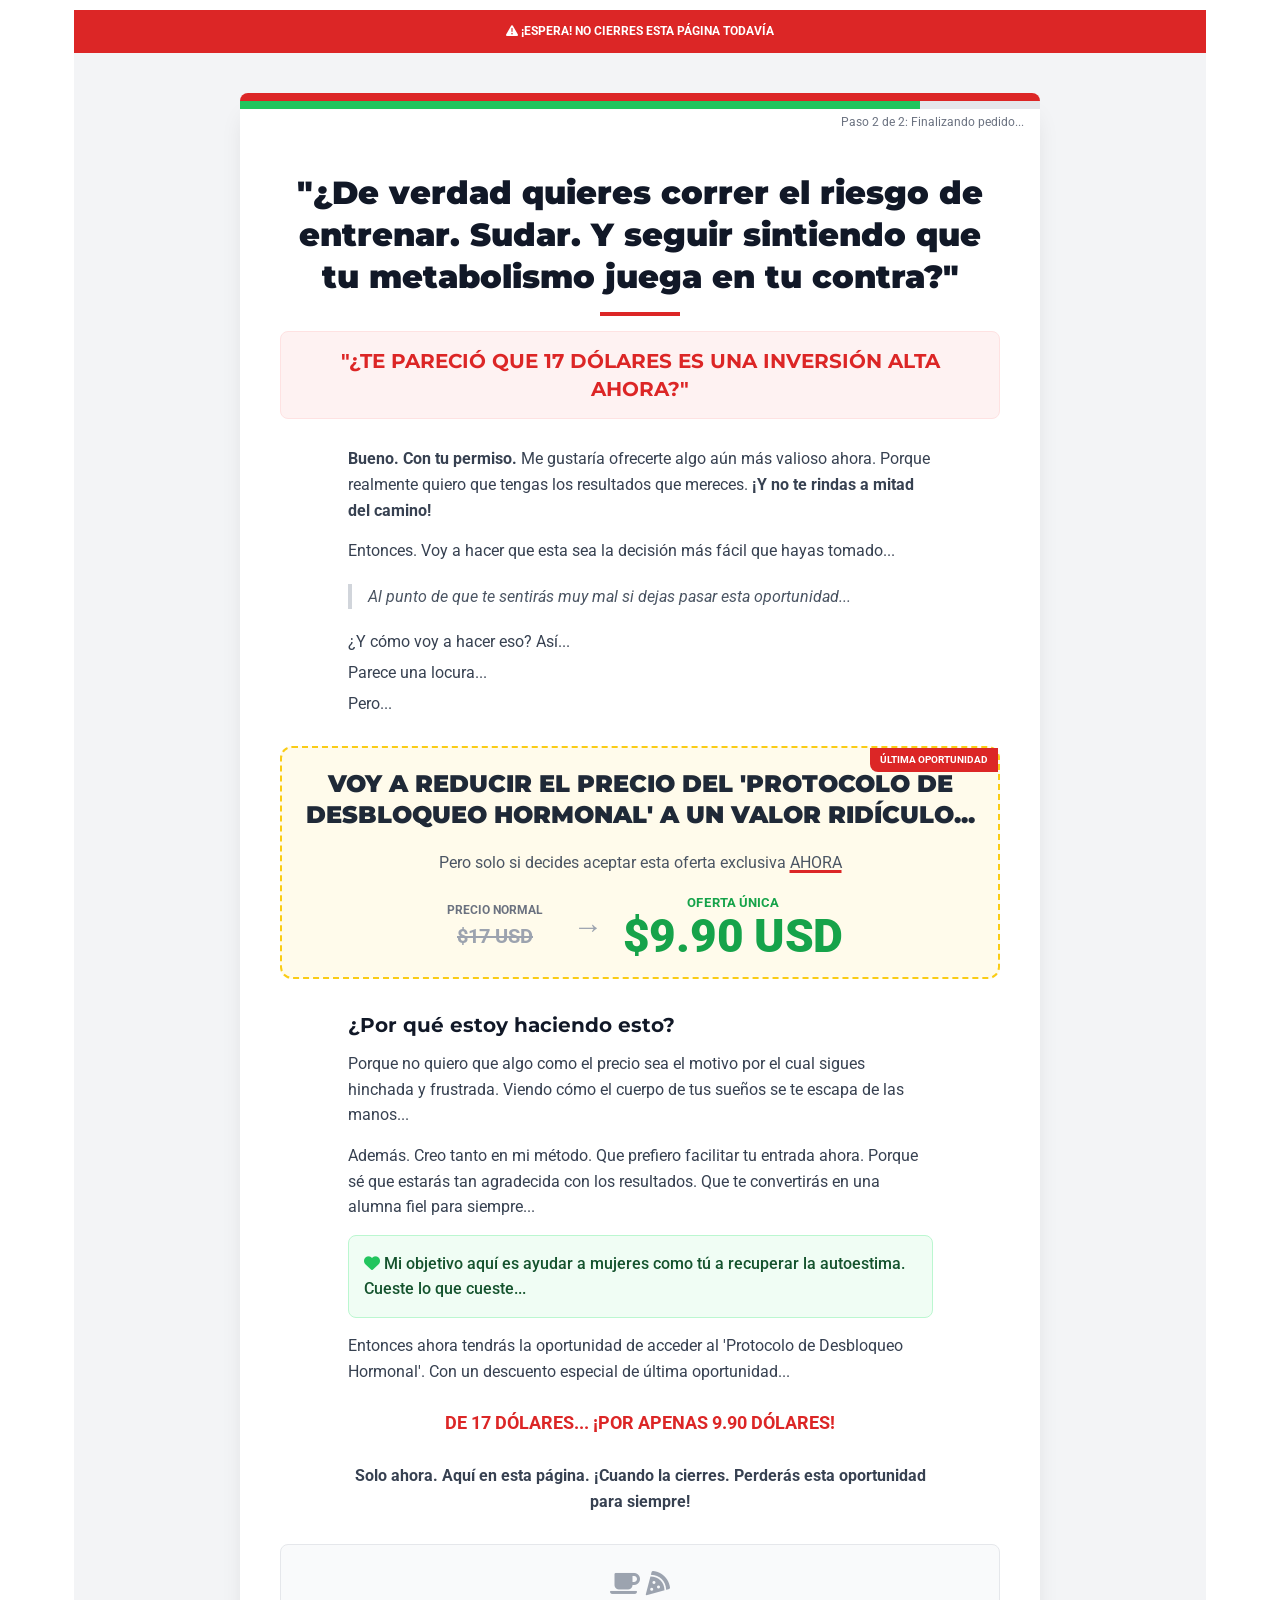
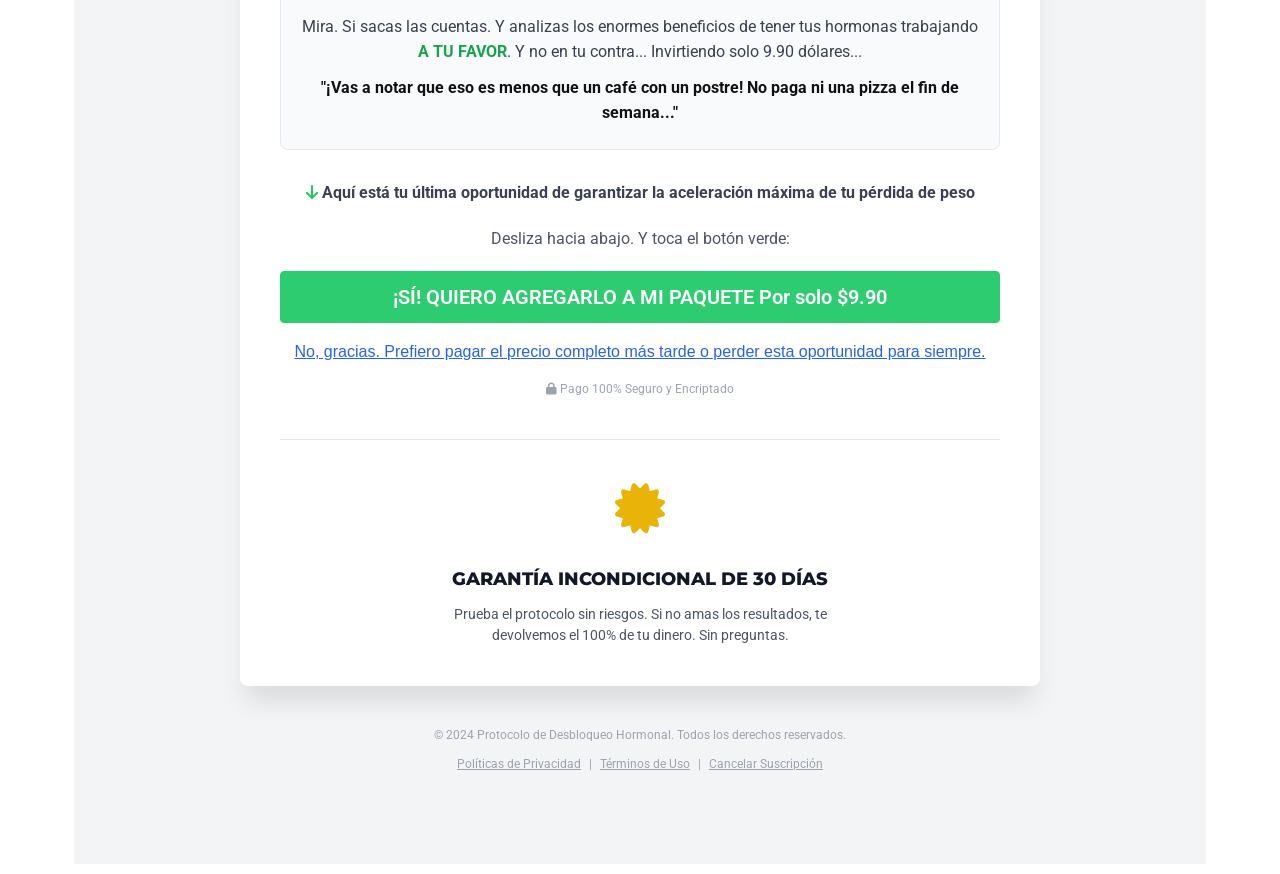
==== donw01/index.html @ 5136c1cf "Add files via upload" ====
<!DOCTYPE html><html lang="pt-Br"><head>
        <meta charset="UTF-8">
                <meta name="viewport" content="width=device-width, user-scalable=no,viewport-fit=cover, initial-scale=1.0, maximum-scale=1.0, minimum-scale=1.0, shrink-to-fit=no">
        <meta name="description" content="Escreva sua descrição aqui!">

        <title>down1</title>

        
                    
                    
            
                

        
        
    </head>

    <body style="display: unset;">
        
        <div class="builder-container" bis_skin_checked="1"><div class="expand" bis_skin_checked="1"><div bis_skin_checked="1"><div class="is-relative rocketp-section" bis_skin_checked="1"><div class="margin-padding-container rocketp-aux-section box-hover columns is-flex
                    background-image-adptative-section
                    
                    rocketp-border-adaptative
                    rocketp-animation-none" style="--border-desktop-top: 3px none rgba(0, 0, 0); --border-desktop-right: 3px none rgba(0, 0, 0); --border-desktop-bottom: 3px none rgba(0, 0, 0); --border-desktop-left: 3px none rgba(0, 0, 0); --border-desktop-radius: 0px 0px 0px 0px; --border-mobile-top: 3px none rgba(0, 0, 0); --border-mobile-right: 3px none rgba(0, 0, 0); --border-mobile-bottom: 3px none rgba(0, 0, 0); --border-mobile-left: 3px none rgba(0, 0, 0); --border-mobile-radius: 0px 0px 0px 0px; --54cfc69c: 0px; --2d9a0dc4: 0px; --3364925f: 0px; --c1fd4046: 0px; --6a6dc0ae: 0px; --6270de6c: 0px; --5e726d4b: 0px; --666f4f8d: 0px; --2ac6ba65: 0px; --b527046c: auto; --ce618cc8: 0px; --cbaede4c: 0px; --ca55870e: 0px; --cd08358a: 0px; --2d3bcb08: 0px; --1333aafe: 0px; --281c733f: 0px; --036a3a86: 0px; --2dd81767: 0px; --d29609e8: auto;" bis_skin_checked="1"><div class="background-filter-color" bis_skin_checked="1"></div><div class="columns columns-reset expand-div is-relative is-flex  width-adptative-section" style="min-height: 100%; align-items: center; --width-section-mobile: 100%; --width-section-desktop: 100%;" bis_skin_checked="1"><div class="columns columns-reset is-relative container is-max-widescreen   " bis_skin_checked="1"><div class=" column width-column is-relative is-flex" style="--width-column-mobile: 100%;" bis_skin_checked="1"><div class="margin-padding-container rocketp-aux-column  height-expand
                            background-image-adptative-column
                            rocketp-border-adaptative
                            rocketp-animation-none" style="--border-desktop-top: none; --border-desktop-right: none; --border-desktop-bottom: none; --border-desktop-left: none; --border-desktop-radius: 0px 0px 0px 0px; --border-mobile-top: none; --border-mobile-right: none; --border-mobile-bottom: none; --border-mobile-left: none; --border-mobile-radius: 0px 0px 0px 0px; max-width: 100%; --54cfc69c: 0px; --2d9a0dc4: 0px; --3364925f: 0px; --c1fd4046: 0px; --6a6dc0ae: 0px; --6270de6c: 0px; --5e726d4b: 0px; --666f4f8d: 0px; --2ac6ba65: auto; --b527046c: auto; --ce618cc8: 0px; --cbaede4c: 0px; --ca55870e: 0px; --cd08358a: 0px; --2d3bcb08: 0px; --1333aafe: 0px; --281c733f: 0px; --036a3a86: 0px; --2dd81767: auto; --d29609e8: auto;" bis_skin_checked="1"><div class="background-filter-color" bis_skin_checked="1"></div><div class="  is-relative height-expand" bis_skin_checked="1"><div class="expand-component-area is-flex is-flex-wrap-wrap column-align-settings" style="--column-align-horizontal-desktop: flex-start; --column-align-horizontal-mobile: flex-start; --column-align-desktop: start; --column-align-mobile: start;" bis_skin_checked="1"><div class="is-flex is-justify-content-space-between builder-content-hover-component rocketp-aux-element builder-div-orientation
                                  false" style="--z-index-component-desktop: auto; --z-index-component-mobile: auto; --div-orientation-desktop: 100%; --div-orientation-mobile: 100%; min-width: 50px;" bis_skin_checked="1"><div class="is-flex ql-editor has-text-left expand" style="overflow: visible; padding: 0px;" bis_skin_checked="1"><div class="margin-padding-container" style="width: 100%; --54cfc69c: 0px; --2d9a0dc4: 0px; --3364925f: 0px; --c1fd4046: 0px; --6a6dc0ae: 0px; --6270de6c: 0px; --5e726d4b: 0px; --666f4f8d: 0px; --2ac6ba65: auto; --b527046c: auto; --ce618cc8: 0px; --cbaede4c: 0px; --ca55870e: 0px; --cd08358a: 0px; --2d3bcb08: 0px; --1333aafe: 0px; --281c733f: 0px; --036a3a86: 0px; --2dd81767: auto; --d29609e8: auto;" bis_skin_checked="1"><div class="html-size-div" style="height: auto; object-fit: contain;" bis_skin_checked="1"><div class="html-container" bis_skin_checked="1"><div class="html-text-area  default-water-mark-container-watermark" bis_skin_checked="1"> <!-- IMPORTAÇÃO DE FONTES -->
<link href="css/all.min.css" rel="stylesheet">
<link href="https://fonts.googleapis.com/css2?family=Montserrat:wght@400;600;700;900&family=Roboto:wght@300;400;500&display=swap" rel="stylesheet">

<!-- 
    NOTA: Script Kiwify localizado no final do arquivo junto ao widget.
-->

<style>
    /* RESET GERAL BLINDADO */
    #ds-wrapper {
        width: 100% !important;
        max-width: 100% !important;
        overflow-x: hidden !important;
        background-color: #f3f4f6 !important;
        font-family: 'Roboto', sans-serif !important;
        line-height: 1.6 !important;
        color: #374151 !important;
        padding-bottom: 50px !important;
        display: block !important;
    }
    #ds-wrapper * { box-sizing: border-box !important; }

    /* MEDIA QUERIES PARA DESKTOP */
    @media (min-width: 768px) {
        .ds-card-responsive {
            max-width: 800px !important;
            margin: 40px auto 0 !important;
        }
        .ds-content-responsive {
            padding: 40px !important;
        }
        .ds-fake-h1 {
            font-size: 32px !important;
            line-height: 1.3 !important;
        }
        .ds-fake-h2 {
            font-size: 20px !important;
            width: auto !important;
            padding: 15px !important;
        }
        .ds-fake-h3 {
            font-size: 24px !important;
        }
        .ds-fake-h4 {
            font-size: 20px !important;
        }
        .ds-price-container-responsive {
            flex-direction: row !important;
            gap: 30px !important;
        }
        .ds-arrow-responsive {
            display: block !important;
        }
    }

    /* ESTILOS GERAIS */
    .ds-alert-bar { animation: ds-pulse 2s infinite !important; }
    .ds-animate-bounce { animation: ds-bounce 1s infinite !important; }
    @keyframes ds-pulse { 0%, 100% { opacity: 1; } 50% { opacity: .8; } }
    @keyframes ds-bounce { 0%, 100% { transform: translateY(-25%); } 50% { transform: translateY(0); } }
    
    /* Ajustes para o botão da Kiwify ficar responsivo (ID ATUALIZADO) */
    #kiwify-upsell-trigger-33lr9gZ {
        width: 100% !important;
        white-space: normal !important;
        line-height: 1.3 !important;
        transition: transform 0.2s !important;
    }
    #kiwify-upsell-trigger-33lr9gZ:hover {
        transform: translateY(-2px) !important;
        background-color: #27ae60 !important;
    }
    #kiwify-upsell-cancel-trigger-33lr9gZ {
        color: #2563eb !important;
    }
</style>

<div id="ds-wrapper" bis_skin_checked="1">
    
    <!-- Barra de Alerta -->
    <div class="ds-alert-bar" style="background-color: #dc2626; color: white; text-align: center; padding: 12px 10px; font-weight: bold; text-transform: uppercase; font-size: 12px; width: 100%;" bis_skin_checked="1">
        <i class="fas fa-exclamation-triangle"></i> ¡Espera! No cierres esta página todavía
    </div>

    <!-- Container do Card -->
    <div class="ds-card-responsive" style="background-color: white; border-radius: 8px; border-top: 8px solid #dc2626; box-shadow: 0 20px 25px -5px rgba(0,0,0,0.1); overflow: hidden; width: 95%; margin: 20px auto 0;" bis_skin_checked="1">
        
        <!-- Progresso -->
        <div style="background-color: #e5e7eb; height: 8px; width: 100%;" bis_skin_checked="1">
            <div style="background-color: #22c55e; height: 100%; width: 85%;" bis_skin_checked="1"></div>
        </div>
        <div style="text-align: right; font-size: 12px; color: #6b7280; padding: 4px 16px 0 0;" bis_skin_checked="1">Paso 2 de 2: Finalizando pedido...</div>

        <!-- Conteúdo Interno -->
        <div class="ds-content-responsive" style="padding: 15px;" bis_skin_checked="1">

            <!-- Títulos CAMUFLADOS -->
            <div style="text-align: center;" bis_skin_checked="1">
                <div class="ds-fake-h1" role="heading" aria-level="1" style="font-family: 'Montserrat', sans-serif; font-weight: 900; color: #111827; text-align: center; margin-bottom: 15px; word-wrap: break-word; overflow-wrap: break-word; white-space: normal; line-height: 1.4; font-size: 18px;" bis_skin_checked="1">
                    "¿De verdad quieres correr el riesgo de entrenar. Sudar. Y seguir sintiendo que tu metabolismo juega en tu contra?"
                </div>
                
                <div style="width: 80px; height: 4px; background-color: #dc2626; margin: 15px auto;" bis_skin_checked="1"></div>

                <div class="ds-fake-h2" role="heading" aria-level="2" style="font-family: 'Montserrat', sans-serif; font-weight: 700; color: #dc2626; background-color: #fef2f2; border: 1px solid #fee2e2; border-radius: 8px; display: inline-block; text-align: center; word-wrap: break-word; overflow-wrap: break-word; white-space: normal; line-height: 1.4; font-size: 15px; padding: 10px; width: 100%;" bis_skin_checked="1">
                    "¿TE PARECIÓ QUE 17 DÓLARES ES UNA INVERSIÓN ALTA AHORA?"
                </div>
            </div>

            <!-- Texto Copy -->
            <div style="max-width: 65ch; margin: 0 auto; font-size: 16px; color: #374151;" bis_skin_checked="1">
                <br>
                <p style="margin-bottom: 15px;"><strong>Bueno. Con tu permiso.</strong> Me gustaría ofrecerte algo aún más valioso ahora. Porque realmente quiero que tengas los resultados que mereces. <strong>¡Y no te rindas a mitad del camino!</strong></p>
                <p style="margin-bottom: 15px;">Entonces. Voy a hacer que esta sea la decisión más fácil que hayas tomado...</p>
                <div style="border-left: 4px solid #d1d5db; padding-left: 16px; font-style: italic; color: #4b5563; margin: 20px 0;" bis_skin_checked="1">
                    Al punto de que te sentirás muy mal si dejas pasar esta oportunidad...
                </div>
                <p style="margin-bottom: 5px;">¿Y cómo voy a hacer eso? Así...</p>
                <p style="margin-bottom: 5px;">Parece una locura...</p>
                <p style="margin-bottom: 5px;">Pero...</p>
            </div>

            <!-- Caixa de Oferta -->
            <div style="background-color: #fffbeb; border: 2px dashed #facc15; padding: 20px; border-radius: 12px; text-align: center; position: relative; margin: 30px 0;" bis_skin_checked="1">
                <div style="position: absolute; top: 0; right: 0; background-color: #dc2626; color: white; font-size: 10px; font-weight: bold; padding: 4px 10px; border-bottom-left-radius: 8px; text-transform: uppercase;" bis_skin_checked="1">Última Oportunidad</div>
                
                <div class="ds-fake-h3" role="heading" aria-level="3" style="font-family: 'Montserrat', sans-serif; font-size: 18px; font-weight: 900; margin-bottom: 20px; line-height: 1.3; color: #1f2937;" bis_skin_checked="1">
                    VOY A REDUCIR EL PRECIO DEL 'PROTOCOLO DE DESBLOQUEO HORMONAL' A UN VALOR RIDÍCULO...
                </div>

                <p style="color: #4b5563; margin-bottom: 20px;">
                    Pero solo si decides aceptar esta oferta exclusiva <span style="text-decoration: underline; text-decoration-color: #dc2626; text-decoration-thickness: 3px;">AHORA</span>
                </p>

                <div class="ds-price-container-responsive" style="display: flex; flex-direction: column; align-items: center; justify-content: center; gap: 10px;" bis_skin_checked="1">
                    <div bis_skin_checked="1">
                        <span style="display: block; font-size: 12px; text-transform: uppercase; font-weight: bold; color: #6b7280;">Precio Normal</span>
                        <div style="font-size: 20px; color: #9ca3af; text-decoration: line-through; font-weight: bold;" bis_skin_checked="1">$17 USD</div>
                    </div>
                    <div class="ds-arrow-responsive" style="font-size: 30px; color: #9ca3af; display: none;" bis_skin_checked="1">→</div>
                    <div style="transform: scale(1.1);" bis_skin_checked="1">
                        <span style="display: block; font-size: 12px; text-transform: uppercase; font-weight: bold; color: #16a34a;">Oferta Única</span>
                        <div style="font-size: 42px; font-weight: 900; color: #16a34a; line-height: 1;" bis_skin_checked="1">$9.90 USD</div>
                    </div>
                </div>
            </div>

            <!-- Texto Copy Continuação -->
            <div style="max-width: 65ch; margin: 0 auto; font-size: 16px; color: #374151;" bis_skin_checked="1">
                <div class="ds-fake-h4" role="heading" aria-level="4" style="font-family: 'Montserrat', sans-serif; font-size: 18px; font-weight: bold; margin-bottom: 10px; color: #111827;" bis_skin_checked="1">¿Por qué estoy haciendo esto?</div>
                <p style="margin-bottom: 15px;">Porque no quiero que algo como el precio sea el motivo por el cual sigues hinchada y frustrada. Viendo cómo el cuerpo de tus sueños se te escapa de las manos...</p>
                <p style="margin-bottom: 15px;">Además. Creo tanto en mi método. Que prefiero facilitar tu entrada ahora. Porque sé que estarás tan agradecida con los resultados. Que te convertirás en una alumna fiel para siempre...</p>
                <div style="background-color: #f0fdf4; border: 1px solid #bbf7d0; padding: 15px; border-radius: 8px; color: #14532d; font-weight: 500; margin: 15px 0;" bis_skin_checked="1">
                    <i class="fas fa-heart" style="color: #22c55e;"></i> Mi objetivo aquí es ayudar a mujeres como tú a recuperar la autoestima. Cueste lo que cueste...
                </div>
                <p style="margin-bottom: 15px;">Entonces ahora tendrás la oportunidad de acceder al 'Protocolo de Desbloqueo Hormonal'. Con un descuento especial de última oportunidad...</p>
                <p style="text-align: center; font-size: 18px; font-weight: bold; color: #dc2626; margin: 25px 0;">
                    DE 17 DÓLARES... ¡POR APENAS 9.90 DÓLARES!
                </p>
                <p style="text-align: center; font-weight: bold;">
                    Solo ahora. Aquí en esta página. ¡Cuando la cierres. Perderás esta oportunidad para siempre!
                </p>
            </div>

            <!-- Caixa Lógica -->
            <div style="background-color: #f9fafb; border: 1px solid #e5e7eb; padding: 20px; border-radius: 8px; text-align: center; margin: 30px 0;" bis_skin_checked="1">
                <div style="font-size: 24px; color: #9ca3af; margin-bottom: 10px;" bis_skin_checked="1">
                    <i class="fas fa-coffee"></i>
                    <i class="fas fa-pizza-slice"></i>
                </div>
                <p style="margin-bottom: 10px;">
                    Mira. Si sacas las cuentas. Y analizas los enormes beneficios de tener tus hormonas trabajando <span style="color: #16a34a; font-weight: bold;">A TU FAVOR</span>. Y no en tu contra... Invirtiendo solo 9.90 dólares...
                </p>
                <p style="font-weight: bold; font-size: 16px; margin-top: 10px; color: #111;">
                    "¡Vas a notar que eso es menos que un café con un postre! No paga ni una pizza el fin de semana..."
                </p>
            </div>

            <!-- Call to Action -->
            <div style="text-align: center; margin-top: 30px;" bis_skin_checked="1">
                <p class="ds-animate-bounce" style="font-weight: bold; font-size: 16px; margin-bottom: 20px;">
                    <i class="fas fa-arrow-down" style="color: #22c55e;"></i> Aquí está tu última oportunidad de garantizar la aceleración máxima de tu pérdida de peso
                </p>
                <p style="color: #4b5563; margin-bottom: 20px;">
                    Desliza hacia abajo. Y toca el botón verde:
                </p>

                <!-- WIDGET KIWIFY INSERIDO (NOVO ID e LINKS) -->
                <div style="text-align:center" id="kiwify-upsell-33lr9gZ" data-upsell-url="https://desafioviientresexy.site/up32812/" data-downsell-url="https://desafioviientresexy.site/up32812/" bis_skin_checked="1">
                    <button id="kiwify-upsell-trigger-33lr9gZ" style="background-color:#2ECC70;padding:12px 16px;cursor:pointer;color:#FFFFFF;font-weight:600;border-radius:4px;border:1px solid #2ECC70;font-size:20px; width: 100%;">¡SÍ! QUIERO AGREGARLO A MI PAQUETE Por solo $9.90</button>
                    <div id="kiwify-upsell-cancel-trigger-33lr9gZ" style="margin-top:1rem;cursor:pointer;font-size:16px;text-decoration:underline;font-family:sans-serif; color: #2563eb;" bis_skin_checked="1">No, gracias. Prefiero pagar el precio completo más tarde o perder esta oportunidad para siempre.</div>
                </div>
                <script src="js/upsell.min.js"></script>
                
                <p style="font-size: 12px; color: #9ca3af; margin-top: 15px;">
                    <i class="fas fa-lock"></i> Pago 100% Seguro y Encriptado
                </p>

                <!-- SELO DE GARANTIA -->
                <div style="margin-top: 40px; text-align: center; border-top: 1px solid #e5e7eb; padding-top: 30px;" bis_skin_checked="1">
                    <div style="font-size: 50px; color: #eab308; margin-bottom: 15px;" bis_skin_checked="1">
                        <i class="fas fa-certificate"></i>
                    </div>
                    <div style="font-family: 'Montserrat', sans-serif; font-size: 18px; font-weight: 800; color: #111827; margin-bottom: 10px; text-transform: uppercase;" bis_skin_checked="1">
                        Garantía Incondicional de 30 Días
                    </div>
                    <p style="font-size: 14px; color: #4b5563; max-width: 50ch; margin: 0 auto; line-height: 1.5;">
                        Prueba el protocolo sin riesgos. Si no amas los resultados, te devolvemos el 100% de tu dinero. Sin preguntas.
                    </p>
                </div>
            </div>

        </div> <!-- Fim Content -->
    </div> <!-- Fim Card -->

    <!-- Footer -->
    <div style="text-align: center; font-size: 12px; color: #9ca3af; margin-top: 40px; padding: 0 10px 40px 10px;" bis_skin_checked="1">
        <p>© 2024 Protocolo de Desbloqueo Hormonal. Todos los derechos reservados.</p>
        <!-- Links de Rodapé -->
        <div style="margin-top: 10px;" bis_skin_checked="1">
            <a href="https://desafioviientresexy.site/politicas-de-privacidade/?code_senha=null&token=0vQ0orXk2uWb-9CeQucykGxhoMnN6c&amount=NaN&payment_type=credit-card&payment_version=kiwipay&kw-parent-currency=USD" style="color: #9ca3af; text-decoration: underline; margin: 0 5px;">Políticas de Privacidad</a> | 
            <a href="https://desafioviientresexy.site/termos-de-uso/?code_senha=null&token=0vQ0orXk2uWb-9CeQucykGxhoMnN6c&amount=NaN&payment_type=credit-card&payment_version=kiwipay&kw-parent-currency=USD" style="color: #9ca3af; text-decoration: underline; margin: 0 5px;">Términos de Uso</a> | 
            <a href="https://desafioviientresexy.site/cancelamento/?code_senha=null&token=0vQ0orXk2uWb-9CeQucykGxhoMnN6c&amount=NaN&payment_type=credit-card&payment_version=kiwipay&kw-parent-currency=USD" style="color: #9ca3af; text-decoration: underline; margin: 0 5px;">Cancelar Suscripción</a>
        </div>
    </div>

</div> <!-- Fim Wrapper --></div></div></div></div></div></div></div></div></div></div></div></div></div></div></div></div></div>

        
        
        
                <link rel="stylesheet" href="css/34346981ecc47e35e.min.css">
                <style>
        
        html {
            height: 100%;
            
        }
        body {
            min-height: 100%;
        }
        </style>

        <!-- Set Attr em img -->
        

        <script>
            window.addEventListener('DOMContentLoaded', () => {
                document.querySelectorAll('img').forEach(img => {
                    const src = img.getAttribute('src') || '';

                    // Ignora SVGs embutidos
                    if (src.startsWith('data:image/svg+xml')) return;
                    if(img.classList.contains('keen-slider__slide')) return
                    // const imageSlider = img.classList.contains('keen-slider__slide')
                    console.log('clientWidth: ', img.clientWidth)
                    console.log('clientHeight: ', img.clientWidth)
                    const parent = img.parentElement;

                    if (parent) {
                        const width =  parent.clientWidth ;
                        const height = parent.clientHeight;

                        if (width && height) {


                            // Adiciona "lazy" apenas se a imagem NÃO tiver a classe "lcp-img"
                            if (!img.classList.contains('lcp-img')) {
                                img.setAttribute('loading', 'lazy');
                            }

                                                        img.setAttribute('width', width);
                            img.setAttribute('height', height);

                            const absoluteSrc = new URL(src, window.location.origin);
                            absoluteSrc.searchParams.set('width', width);
                            absoluteSrc.searchParams.set('height', height);
                            img.src = absoluteSrc.toString();
                                                    }
                    }
                });
            });
            window.addEventListener('load', () => {
                const images = document.querySelectorAll('.keen-slider__slide');

                images.forEach(img => {
                    const slideSrc = img.getAttribute('src') || '';
                // Aguarda o carregamento de cada imagem (caso ainda não esteja carregada)
                if (img.complete) {
                    setSize(img, slideSrc);
                } else {
                    img.addEventListener('load', () => setSize(img, slideSrc));
                }
                });

                function setSize(img, slideSrc) {

                    if(!img.classList.contains('lcp-img')) {
                        img.setAttribute('loading', 'lazy');
                    }

                                            img.setAttribute('width', img.clientWidth);
                        img.setAttribute('height', img.clientHeight);

                        const sliderAbsoluteSrc = new URL(slideSrc, window.location.origin);
                        sliderAbsoluteSrc.searchParams.set('width', img.clientWidth);
                        sliderAbsoluteSrc.searchParams.set('height', img.clientHeight);
                        img.src = sliderAbsoluteSrc.toString();
                                    }
            });
        </script>
        <script>
            document.querySelectorAll('a.button-anchor-book-mark')
                .forEach(anchor => {
                    anchor.addEventListener('click', (e) => {
                    e.preventDefault();

                    setTimeout(() => {
                        const href = anchor.getAttribute('href');
                    const el = document.querySelector(href);

                    const targetPosition = el.getBoundingClientRect().top + window.scrollY
                    if (el) window.scrollTo({  top: targetPosition ,behavior: 'smooth' });
                    }, 800);
                    });
                });
        </script>

        <script defer="">
    document.addEventListener("DOMContentLoaded", function() {
        document.getElementsByTagName("body")[0].style.display = "unset";
    });

    function accordion(e) {
        const body = e.querySelector('.vcp__body');
        const icon = e.querySelector('.vcp__header-icon');

        if (body.style.display === "none") {

            icon.style.transform = "rotate(180deg)";
            body.style.display = "block";
            body.style.maxHeight = "0";
            body.style.opacity = "0";
            body.style.transition = "max-height 0.3s ease-in-out, opacity 0.3s ease-in-out";

            // Aguardar um pouco antes de expandir o elemento para que a transição de exibição ocorra
            setTimeout(function() {
                body.style.maxHeight = body.scrollHeight + "px";
                body.style.opacity = "1";

            }, 10);

            setTimeout(function() {
                e.classList.add('vcp--expanded');
            }, 100);

        } else {

            icon.style.transform = "rotate(360deg)";
            body.style.maxHeight = "0";
            body.style.opacity = "0";
            e.classList.remove('vcp--expanded')
            body.style.transition = "max-height 0.3s ease-in-out, opacity 0.3s ease-in-out";

            // Aguardar a duração da transição antes de esconder o elemento
            setTimeout(function() {
                body.style.display = "none";
            }, 300);
            // Espera 300ms antes de esconder o elemento
        }
    }
</script>

<script>
document.querySelectorAll('a[href^="#"]').forEach(link => {
    link.addEventListener('click',  (event)=>{
        event.preventDefault();
        document.querySelector(link.getAttribute('href')).scrollIntoView({
        behavior: 'smooth'
        });
    });
});
</script>

<script>

let animations = ["is-fade", "slide-right", "slide-left", "slide-top", "slide-bottom", "is-bounce", "is-zoom", "is-flip", "is-fol", "is-roll", "is-elastic", "to-float-1", "to-float-2", "to-float3"];

animations.forEach(animation => {
  const observer = new IntersectionObserver(entries => { // Cria o observador
    entries.forEach(entry => { // Para cada elemento observado
      if (entry.isIntersecting) { // Se o elemento estiver visível na tela
        entry.target.classList.add(animation); // Adiciona a classe de animação
        observer.unobserve(entry.target); // Para de observar o elemento
      } else {
        entry.target.classList.remove(animation); // Remove a classe de animação
      }
    });
  }, { threshold: [0, 0.5, 1] }); // Define o threshold - (ponto de observação, para que o elemento seja animado)

  const elements = Array.from(document.querySelectorAll(`.${animation}`)); // Seleciona todos os elementos com a classe de animação
  elements.forEach(element => {
    observer.observe(element); // Observa cada elemento
  });
});
</script>




<script>
  document.addEventListener('DOMContentLoaded', function () {
    let tags = document.querySelectorAll('a')
    tags.forEach(tagA => {
      var urlLink = tagA.getAttribute('href')
      var urlParameters = window.location.search
      if (
        urlLink != 'javascript:;' &&
        urlLink != '' &&
        urlLink.charAt(0) !== '#'
      ) {
        if (urlParameters.charAt(0) === '?') {
          // Remover o ponto de interrogação da string
          urlParameters = urlParameters.substring(1)
        }
        var redirectUrl = urlLink
        redirectUrl += redirectUrl.includes('?')
          ? '&' + urlParameters
          : urlParameters != ''
          ? '?' + urlParameters
          : ''
        tagA.setAttribute('href', redirectUrl)
      }
    })
  })
</script>











        

    

</body></html>
---- donw01/css/34346981ecc47e35e.min.css ----
.button,.file-cta,.file-name,.input,.pagination-ellipsis,.pagination-link,.pagination-next,.pagination-previous,.select select,.textarea{-moz-appearance:none;-webkit-appearance:none;align-items:center;border:1px solid #fff0;border-radius:4px;box-shadow:none;display:inline-flex;font-size:1rem;height:2.5em;justify-content:flex-start;line-height:1.5;padding-bottom:calc(.5em - 1px);padding-left:calc(.75em - 1px);padding-right:calc(.75em - 1px);padding-top:calc(.5em - 1px);position:relative;vertical-align:top}.button:active,.button:focus,.file-cta:active,.file-cta:focus,.file-name:active,.file-name:focus,.input:active,.input:focus,.is-active.button,.is-active.file-cta,.is-active.file-name,.is-active.input,.is-active.pagination-ellipsis,.is-active.pagination-link,.is-active.pagination-next,.is-active.pagination-previous,.is-active.textarea,.is-focused.button,.is-focused.file-cta,.is-focused.file-name,.is-focused.input,.is-focused.pagination-ellipsis,.is-focused.pagination-link,.is-focused.pagination-next,.is-focused.pagination-previous,.is-focused.textarea,.pagination-ellipsis:active,.pagination-ellipsis:focus,.pagination-link:active,.pagination-link:focus,.pagination-next:active,.pagination-next:focus,.pagination-previous:active,.pagination-previous:focus,.select select.is-active,.select select.is-focused,.select select:active,.select select:focus,.textarea:active,.textarea:focus{outline:0}.button[disabled],.file-cta[disabled],.file-name[disabled],.input[disabled],.pagination-ellipsis[disabled],.pagination-link[disabled],.pagination-next[disabled],.pagination-previous[disabled],.select fieldset[disabled] select,.select select[disabled],.textarea[disabled],fieldset[disabled] .button,fieldset[disabled] .file-cta,fieldset[disabled] .file-name,fieldset[disabled] .input,fieldset[disabled] .pagination-ellipsis,fieldset[disabled] .pagination-link,fieldset[disabled] .pagination-next,fieldset[disabled] .pagination-previous,fieldset[disabled] .select select,fieldset[disabled] .textarea{cursor:not-allowed}.breadcrumb,.button,.file,.is-unselectable,.pagination-ellipsis,.pagination-link,.pagination-next,.pagination-previous,.tabs{-webkit-touch-callout:none;-webkit-user-select:none;-moz-user-select:none;-ms-user-select:none;user-select:none}.navbar-link:not(.is-arrowless)::after,.select:not(.is-multiple):not(.is-loading)::after{border:3px solid #fff0;border-radius:2px;border-right:0;border-top:0;content:" ";display:block;height:.625em;margin-top:-.4375em;pointer-events:none;position:absolute;top:50%;transform:rotate(-45deg);transform-origin:center;width:.625em}.block:not(:last-child),.box:not(:last-child),.breadcrumb:not(:last-child),.content:not(:last-child),.level:not(:last-child),.message:not(:last-child),.notification:not(:last-child),.pagination:not(:last-child),.progress:not(:last-child),.subtitle:not(:last-child),.table-container:not(:last-child),.table:not(:last-child),.tabs:not(:last-child),.title:not(:last-child){margin-bottom:1.5rem}.delete,.modal-close{-webkit-touch-callout:none;-webkit-user-select:none;-moz-user-select:none;-ms-user-select:none;user-select:none;-moz-appearance:none;-webkit-appearance:none;background-color:rgb(10 10 10 / .2);border:none;border-radius:9999px;cursor:pointer;pointer-events:auto;display:inline-block;flex-grow:0;flex-shrink:0;font-size:0;height:20px;max-height:20px;max-width:20px;min-height:20px;min-width:20px;outline:0;position:relative;vertical-align:top;width:20px}.delete::after,.delete::before,.modal-close::after,.modal-close::before{background-color:#fff;content:"";display:block;left:50%;position:absolute;top:50%;transform:translateX(-50%) translateY(-50%) rotate(45deg);transform-origin:center center}.delete::before,.modal-close::before{height:2px;width:50%}.delete::after,.modal-close::after{height:50%;width:2px}.delete:focus,.delete:hover,.modal-close:focus,.modal-close:hover{background-color:rgb(10 10 10 / .3)}.delete:active,.modal-close:active{background-color:rgb(10 10 10 / .4)}.is-small.delete,.is-small.modal-close{height:16px;max-height:16px;max-width:16px;min-height:16px;min-width:16px;width:16px}.is-medium.delete,.is-medium.modal-close{height:24px;max-height:24px;max-width:24px;min-height:24px;min-width:24px;width:24px}.is-large.delete,.is-large.modal-close{height:32px;max-height:32px;max-width:32px;min-height:32px;min-width:32px;width:32px}.button.is-loading::after,.control.is-loading::after,.loader,.select.is-loading::after{-webkit-animation:spinAround .5s infinite linear;animation:spinAround .5s infinite linear;border:2px solid #dbdbdb;border-radius:9999px;border-right-color:#fff0;border-top-color:#fff0;content:"";display:block;height:1em;position:relative;width:1em}.hero-video,.image.is-16by9 .has-ratio,.image.is-16by9 img,.image.is-1by1 .has-ratio,.image.is-1by1 img,.image.is-1by2 .has-ratio,.image.is-1by2 img,.image.is-1by3 .has-ratio,.image.is-1by3 img,.image.is-2by1 .has-ratio,.image.is-2by1 img,.image.is-2by3 .has-ratio,.image.is-2by3 img,.image.is-3by1 .has-ratio,.image.is-3by1 img,.image.is-3by2 .has-ratio,.image.is-3by2 img,.image.is-3by4 .has-ratio,.image.is-3by4 img,.image.is-3by5 .has-ratio,.image.is-3by5 img,.image.is-4by3 .has-ratio,.image.is-4by3 img,.image.is-4by5 .has-ratio,.image.is-4by5 img,.image.is-5by3 .has-ratio,.image.is-5by3 img,.image.is-5by4 .has-ratio,.image.is-5by4 img,.image.is-9by16 .has-ratio,.image.is-9by16 img,.image.is-square .has-ratio,.image.is-square img,.is-overlay,.modal,.modal-background{bottom:0;left:0;position:absolute;right:0;top:0}.navbar-burger{-moz-appearance:none;-webkit-appearance:none;appearance:none;background:0 0;border:none;color:currentColor;font-family:inherit;font-size:1em;margin:0;padding:0}/*! minireset.css v0.0.6 | MIT License | github.com/jgthms/minireset.css */blockquote,body,dd,dl,dt,fieldset,figure,h1,h2,h3,h4,h5,h6,hr,html,iframe,legend,li,ol,p,pre,textarea,ul{margin:0;padding:0}h1,h2,h3,h4,h5,h6{font-size:100%;font-weight:400}ul{list-style:none}button,input,select,textarea{margin:0}html{box-sizing:border-box}*,::after,::before{box-sizing:inherit}img,video{height:auto;max-width:100%}iframe{border:0}table{border-collapse:collapse;border-spacing:0}td,th{padding:0}td:not([align]),th:not([align]){text-align:inherit}html{background-color:#fff;font-size:16px;-moz-osx-font-smoothing:grayscale;-webkit-font-smoothing:antialiased;min-width:300px;overflow-x:hidden;overflow-y:scroll;text-rendering:optimizeLegibility;-webkit-text-size-adjust:100%;-moz-text-size-adjust:100%;text-size-adjust:100%}article,aside,figure,footer,header,hgroup,section{display:block}body,button,input,optgroup,select,textarea{font-family:BlinkMacSystemFont,-apple-system,"Segoe UI",Roboto,Oxygen,Ubuntu,Cantarell,"Fira Sans","Droid Sans","Helvetica Neue",Helvetica,Arial,sans-serif}code,pre{-moz-osx-font-smoothing:auto;-webkit-font-smoothing:auto;font-family:monospace}body{color:#4a4a4a;font-size:1em;font-weight:400;line-height:1.5}a{color:#485fc7;cursor:pointer;text-decoration:none}a strong{color:currentColor}a:hover{color:#363636}code{background-color:#f5f5f5;color:#da1039;font-size:.875em;font-weight:400;padding:.25em .5em .25em}hr{background-color:#f5f5f5;border:none;display:block;height:2px;margin:1.5rem 0}img{height:auto;max-width:100%}input[type=checkbox],input[type=radio]{vertical-align:baseline}small{font-size:.875em}span{font-style:inherit;font-weight:inherit}strong{color:#363636;font-weight:700}fieldset{border:none}pre{-webkit-overflow-scrolling:touch;background-color:#f5f5f5;color:#4a4a4a;font-size:.875em;overflow-x:auto;padding:1.25rem 1.5rem;white-space:pre;word-wrap:normal}pre code{background-color:#fff0;color:currentColor;font-size:1em;padding:0}table td,table th{vertical-align:top}table td:not([align]),table th:not([align]){text-align:inherit}table th{color:#363636}@-webkit-keyframes spinAround{from{transform:rotate(0)}to{transform:rotate(359deg)}}@keyframes spinAround{from{transform:rotate(0)}to{transform:rotate(359deg)}}.box{background-color:#fff;border-radius:6px;box-shadow:0 .5em 1em -.125em rgb(10 10 10 / .1),0 0 0 1px rgb(10 10 10 / .02);color:#4a4a4a;display:block;padding:1.25rem}a.box:focus,a.box:hover{box-shadow:0 .5em 1em -.125em rgb(10 10 10 / .1),0 0 0 1px #485fc7}a.box:active{box-shadow:inset 0 1px 2px rgb(10 10 10 / .2),0 0 0 1px #485fc7}.button{background-color:#fff;border-color:#dbdbdb;border-width:1px;color:#363636;cursor:pointer;justify-content:center;padding-bottom:calc(.5em - 1px);padding-left:1em;padding-right:1em;padding-top:calc(.5em - 1px);text-align:center;white-space:nowrap}.button strong{color:inherit}.button .icon,.button .icon.is-large,.button .icon.is-medium,.button .icon.is-small{height:1.5em;width:1.5em}.button .icon:first-child:not(:last-child){margin-left:calc(-.5em - 1px);margin-right:.25em}.button .icon:last-child:not(:first-child){margin-left:.25em;margin-right:calc(-.5em - 1px)}.button .icon:first-child:last-child{margin-left:calc(-.5em - 1px);margin-right:calc(-.5em - 1px)}.button.is-hovered,.button:hover{border-color:#b5b5b5;color:#363636}.button.is-focused,.button:focus{border-color:#485fc7;color:#363636}.button.is-focused:not(:active),.button:focus:not(:active){box-shadow:0 0 0 .125em rgb(72 95 199 / .25)}.button.is-active,.button:active{border-color:#4a4a4a;color:#363636}.button.is-text{background-color:#fff0;border-color:#fff0;color:#4a4a4a;text-decoration:underline}.button.is-text.is-focused,.button.is-text.is-hovered,.button.is-text:focus,.button.is-text:hover{background-color:#f5f5f5;color:#363636}.button.is-text.is-active,.button.is-text:active{background-color:#e8e8e8;color:#363636}.button.is-text[disabled],fieldset[disabled] .button.is-text{background-color:#fff0;border-color:#fff0;box-shadow:none}.button.is-ghost{background:0 0;border-color:#fff0;color:#485fc7;text-decoration:none}.button.is-ghost.is-hovered,.button.is-ghost:hover{color:#485fc7;text-decoration:underline}.button.is-white{background-color:#fff;border-color:#fff0;color:#0a0a0a}.button.is-white.is-hovered,.button.is-white:hover{background-color:#f9f9f9;border-color:#fff0;color:#0a0a0a}.button.is-white.is-focused,.button.is-white:focus{border-color:#fff0;color:#0a0a0a}.button.is-white.is-focused:not(:active),.button.is-white:focus:not(:active){box-shadow:0 0 0 .125em rgb(255 255 255 / .25)}.button.is-white.is-active,.button.is-white:active{background-color:#f2f2f2;border-color:#fff0;color:#0a0a0a}.button.is-white[disabled],fieldset[disabled] .button.is-white{background-color:#fff;border-color:#fff;box-shadow:none}.button.is-white.is-inverted{background-color:#0a0a0a;color:#fff}.button.is-white.is-inverted.is-hovered,.button.is-white.is-inverted:hover{background-color:#000}.button.is-white.is-inverted[disabled],fieldset[disabled] .button.is-white.is-inverted{background-color:#0a0a0a;border-color:#fff0;box-shadow:none;color:#fff}.button.is-white.is-loading::after{border-color:#fff0 #fff0 #0a0a0a #0a0a0a!important}.button.is-white.is-outlined{background-color:#fff0;border-color:#fff;color:#fff}.button.is-white.is-outlined.is-focused,.button.is-white.is-outlined.is-hovered,.button.is-white.is-outlined:focus,.button.is-white.is-outlined:hover{background-color:#fff;border-color:#fff;color:#0a0a0a}.button.is-white.is-outlined.is-loading::after{border-color:#fff0 #fff0 #fff #fff!important}.button.is-white.is-outlined.is-loading.is-focused::after,.button.is-white.is-outlined.is-loading.is-hovered::after,.button.is-white.is-outlined.is-loading:focus::after,.button.is-white.is-outlined.is-loading:hover::after{border-color:#fff0 #fff0 #0a0a0a #0a0a0a!important}.button.is-white.is-outlined[disabled],fieldset[disabled] .button.is-white.is-outlined{background-color:#fff0;border-color:#fff;box-shadow:none;color:#fff}.button.is-white.is-inverted.is-outlined{background-color:#fff0;border-color:#0a0a0a;color:#0a0a0a}.button.is-white.is-inverted.is-outlined.is-focused,.button.is-white.is-inverted.is-outlined.is-hovered,.button.is-white.is-inverted.is-outlined:focus,.button.is-white.is-inverted.is-outlined:hover{background-color:#0a0a0a;color:#fff}.button.is-white.is-inverted.is-outlined.is-loading.is-focused::after,.button.is-white.is-inverted.is-outlined.is-loading.is-hovered::after,.button.is-white.is-inverted.is-outlined.is-loading:focus::after,.button.is-white.is-inverted.is-outlined.is-loading:hover::after{border-color:#fff0 #fff0 #fff #fff!important}.button.is-white.is-inverted.is-outlined[disabled],fieldset[disabled] .button.is-white.is-inverted.is-outlined{background-color:#fff0;border-color:#0a0a0a;box-shadow:none;color:#0a0a0a}.button.is-black{background-color:#0a0a0a;border-color:#fff0;color:#fff}.button.is-black.is-hovered,.button.is-black:hover{background-color:#040404;border-color:#fff0;color:#fff}.button.is-black.is-focused,.button.is-black:focus{border-color:#fff0;color:#fff}.button.is-black.is-focused:not(:active),.button.is-black:focus:not(:active){box-shadow:0 0 0 .125em rgb(10 10 10 / .25)}.button.is-black.is-active,.button.is-black:active{background-color:#000;border-color:#fff0;color:#fff}.button.is-black[disabled],fieldset[disabled] .button.is-black{background-color:#0a0a0a;border-color:#0a0a0a;box-shadow:none}.button.is-black.is-inverted{background-color:#fff;color:#0a0a0a}.button.is-black.is-inverted.is-hovered,.button.is-black.is-inverted:hover{background-color:#f2f2f2}.button.is-black.is-inverted[disabled],fieldset[disabled] .button.is-black.is-inverted{background-color:#fff;border-color:#fff0;box-shadow:none;color:#0a0a0a}.button.is-black.is-loading::after{border-color:#fff0 #fff0 #fff #fff!important}.button.is-black.is-outlined{background-color:#fff0;border-color:#0a0a0a;color:#0a0a0a}.button.is-black.is-outlined.is-focused,.button.is-black.is-outlined.is-hovered,.button.is-black.is-outlined:focus,.button.is-black.is-outlined:hover{background-color:#0a0a0a;border-color:#0a0a0a;color:#fff}.button.is-black.is-outlined.is-loading::after{border-color:#fff0 #fff0 #0a0a0a #0a0a0a!important}.button.is-black.is-outlined.is-loading.is-focused::after,.button.is-black.is-outlined.is-loading.is-hovered::after,.button.is-black.is-outlined.is-loading:focus::after,.button.is-black.is-outlined.is-loading:hover::after{border-color:#fff0 #fff0 #fff #fff!important}.button.is-black.is-outlined[disabled],fieldset[disabled] .button.is-black.is-outlined{background-color:#fff0;border-color:#0a0a0a;box-shadow:none;color:#0a0a0a}.button.is-black.is-inverted.is-outlined{background-color:#fff0;border-color:#fff;color:#fff}.button.is-black.is-inverted.is-outlined.is-focused,.button.is-black.is-inverted.is-outlined.is-hovered,.button.is-black.is-inverted.is-outlined:focus,.button.is-black.is-inverted.is-outlined:hover{background-color:#fff;color:#0a0a0a}.button.is-black.is-inverted.is-outlined.is-loading.is-focused::after,.button.is-black.is-inverted.is-outlined.is-loading.is-hovered::after,.button.is-black.is-inverted.is-outlined.is-loading:focus::after,.button.is-black.is-inverted.is-outlined.is-loading:hover::after{border-color:#fff0 #fff0 #0a0a0a #0a0a0a!important}.button.is-black.is-inverted.is-outlined[disabled],fieldset[disabled] .button.is-black.is-inverted.is-outlined{background-color:#fff0;border-color:#fff;box-shadow:none;color:#fff}.button.is-light{background-color:#f5f5f5;border-color:#fff0;color:rgb(0 0 0 / .7)}.button.is-light.is-hovered,.button.is-light:hover{background-color:#eee;border-color:#fff0;color:rgb(0 0 0 / .7)}.button.is-light.is-focused,.button.is-light:focus{border-color:#fff0;color:rgb(0 0 0 / .7)}.button.is-light.is-focused:not(:active),.button.is-light:focus:not(:active){box-shadow:0 0 0 .125em rgb(245 245 245 / .25)}.button.is-light.is-active,.button.is-light:active{background-color:#e8e8e8;border-color:#fff0;color:rgb(0 0 0 / .7)}.button.is-light[disabled],fieldset[disabled] .button.is-light{background-color:#f5f5f5;border-color:#f5f5f5;box-shadow:none}.button.is-light.is-inverted{background-color:rgb(0 0 0 / .7);color:#f5f5f5}.button.is-light.is-inverted.is-hovered,.button.is-light.is-inverted:hover{background-color:rgb(0 0 0 / .7)}.button.is-light.is-inverted[disabled],fieldset[disabled] .button.is-light.is-inverted{background-color:rgb(0 0 0 / .7);border-color:#fff0;box-shadow:none;color:#f5f5f5}.button.is-light.is-loading::after{border-color:#fff0 #fff0 rgb(0 0 0 / .7) rgb(0 0 0 / .7)!important}.button.is-light.is-outlined{background-color:#fff0;border-color:#f5f5f5;color:#f5f5f5}.button.is-light.is-outlined.is-focused,.button.is-light.is-outlined.is-hovered,.button.is-light.is-outlined:focus,.button.is-light.is-outlined:hover{background-color:#f5f5f5;border-color:#f5f5f5;color:rgb(0 0 0 / .7)}.button.is-light.is-outlined.is-loading::after{border-color:#fff0 #fff0 #f5f5f5 #f5f5f5!important}.button.is-light.is-outlined.is-loading.is-focused::after,.button.is-light.is-outlined.is-loading.is-hovered::after,.button.is-light.is-outlined.is-loading:focus::after,.button.is-light.is-outlined.is-loading:hover::after{border-color:#fff0 #fff0 rgb(0 0 0 / .7) rgb(0 0 0 / .7)!important}.button.is-light.is-outlined[disabled],fieldset[disabled] .button.is-light.is-outlined{background-color:#fff0;border-color:#f5f5f5;box-shadow:none;color:#f5f5f5}.button.is-light.is-inverted.is-outlined{background-color:#fff0;border-color:rgb(0 0 0 / .7);color:rgb(0 0 0 / .7)}.button.is-light.is-inverted.is-outlined.is-focused,.button.is-light.is-inverted.is-outlined.is-hovered,.button.is-light.is-inverted.is-outlined:focus,.button.is-light.is-inverted.is-outlined:hover{background-color:rgb(0 0 0 / .7);color:#f5f5f5}.button.is-light.is-inverted.is-outlined.is-loading.is-focused::after,.button.is-light.is-inverted.is-outlined.is-loading.is-hovered::after,.button.is-light.is-inverted.is-outlined.is-loading:focus::after,.button.is-light.is-inverted.is-outlined.is-loading:hover::after{border-color:#fff0 #fff0 #f5f5f5 #f5f5f5!important}.button.is-light.is-inverted.is-outlined[disabled],fieldset[disabled] .button.is-light.is-inverted.is-outlined{background-color:#fff0;border-color:rgb(0 0 0 / .7);box-shadow:none;color:rgb(0 0 0 / .7)}.button.is-dark{background-color:#363636;border-color:#fff0;color:#fff}.button.is-dark.is-hovered,.button.is-dark:hover{background-color:#2f2f2f;border-color:#fff0;color:#fff}.button.is-dark.is-focused,.button.is-dark:focus{border-color:#fff0;color:#fff}.button.is-dark.is-focused:not(:active),.button.is-dark:focus:not(:active){box-shadow:0 0 0 .125em rgb(54 54 54 / .25)}.button.is-dark.is-active,.button.is-dark:active{background-color:#292929;border-color:#fff0;color:#fff}.button.is-dark[disabled],fieldset[disabled] .button.is-dark{background-color:#363636;border-color:#363636;box-shadow:none}.button.is-dark.is-inverted{background-color:#fff;color:#363636}.button.is-dark.is-inverted.is-hovered,.button.is-dark.is-inverted:hover{background-color:#f2f2f2}.button.is-dark.is-inverted[disabled],fieldset[disabled] .button.is-dark.is-inverted{background-color:#fff;border-color:#fff0;box-shadow:none;color:#363636}.button.is-dark.is-loading::after{border-color:#fff0 #fff0 #fff #fff!important}.button.is-dark.is-outlined{background-color:#fff0;border-color:#363636;color:#363636}.button.is-dark.is-outlined.is-focused,.button.is-dark.is-outlined.is-hovered,.button.is-dark.is-outlined:focus,.button.is-dark.is-outlined:hover{background-color:#363636;border-color:#363636;color:#fff}.button.is-dark.is-outlined.is-loading::after{border-color:#fff0 #fff0 #363636 #363636!important}.button.is-dark.is-outlined.is-loading.is-focused::after,.button.is-dark.is-outlined.is-loading.is-hovered::after,.button.is-dark.is-outlined.is-loading:focus::after,.button.is-dark.is-outlined.is-loading:hover::after{border-color:#fff0 #fff0 #fff #fff!important}.button.is-dark.is-outlined[disabled],fieldset[disabled] .button.is-dark.is-outlined{background-color:#fff0;border-color:#363636;box-shadow:none;color:#363636}.button.is-dark.is-inverted.is-outlined{background-color:#fff0;border-color:#fff;color:#fff}.button.is-dark.is-inverted.is-outlined.is-focused,.button.is-dark.is-inverted.is-outlined.is-hovered,.button.is-dark.is-inverted.is-outlined:focus,.button.is-dark.is-inverted.is-outlined:hover{background-color:#fff;color:#363636}.button.is-dark.is-inverted.is-outlined.is-loading.is-focused::after,.button.is-dark.is-inverted.is-outlined.is-loading.is-hovered::after,.button.is-dark.is-inverted.is-outlined.is-loading:focus::after,.button.is-dark.is-inverted.is-outlined.is-loading:hover::after{border-color:#fff0 #fff0 #363636 #363636!important}.button.is-dark.is-inverted.is-outlined[disabled],fieldset[disabled] .button.is-dark.is-inverted.is-outlined{background-color:#fff0;border-color:#fff;box-shadow:none;color:#fff}.button.is-primary{background-color:#00d1b2;border-color:#fff0;color:#fff}.button.is-primary.is-hovered,.button.is-primary:hover{background-color:#00c4a7;border-color:#fff0;color:#fff}.button.is-primary.is-focused,.button.is-primary:focus{border-color:#fff0;color:#fff}.button.is-primary.is-focused:not(:active),.button.is-primary:focus:not(:active){box-shadow:0 0 0 .125em rgb(0 209 178 / .25)}.button.is-primary.is-active,.button.is-primary:active{background-color:#00b89c;border-color:#fff0;color:#fff}.button.is-primary[disabled],fieldset[disabled] .button.is-primary{background-color:#00d1b2;border-color:#00d1b2;box-shadow:none}.button.is-primary.is-inverted{background-color:#fff;color:#00d1b2}.button.is-primary.is-inverted.is-hovered,.button.is-primary.is-inverted:hover{background-color:#f2f2f2}.button.is-primary.is-inverted[disabled],fieldset[disabled] .button.is-primary.is-inverted{background-color:#fff;border-color:#fff0;box-shadow:none;color:#00d1b2}.button.is-primary.is-loading::after{border-color:#fff0 #fff0 #fff #fff!important}.button.is-primary.is-outlined{background-color:#fff0;border-color:#00d1b2;color:#00d1b2}.button.is-primary.is-outlined.is-focused,.button.is-primary.is-outlined.is-hovered,.button.is-primary.is-outlined:focus,.button.is-primary.is-outlined:hover{background-color:#00d1b2;border-color:#00d1b2;color:#fff}.button.is-primary.is-outlined.is-loading::after{border-color:#fff0 #fff0 #00d1b2 #00d1b2!important}.button.is-primary.is-outlined.is-loading.is-focused::after,.button.is-primary.is-outlined.is-loading.is-hovered::after,.button.is-primary.is-outlined.is-loading:focus::after,.button.is-primary.is-outlined.is-loading:hover::after{border-color:#fff0 #fff0 #fff #fff!important}.button.is-primary.is-outlined[disabled],fieldset[disabled] .button.is-primary.is-outlined{background-color:#fff0;border-color:#00d1b2;box-shadow:none;color:#00d1b2}.button.is-primary.is-inverted.is-outlined{background-color:#fff0;border-color:#fff;color:#fff}.button.is-primary.is-inverted.is-outlined.is-focused,.button.is-primary.is-inverted.is-outlined.is-hovered,.button.is-primary.is-inverted.is-outlined:focus,.button.is-primary.is-inverted.is-outlined:hover{background-color:#fff;color:#00d1b2}.button.is-primary.is-inverted.is-outlined.is-loading.is-focused::after,.button.is-primary.is-inverted.is-outlined.is-loading.is-hovered::after,.button.is-primary.is-inverted.is-outlined.is-loading:focus::after,.button.is-primary.is-inverted.is-outlined.is-loading:hover::after{border-color:#fff0 #fff0 #00d1b2 #00d1b2!important}.button.is-primary.is-inverted.is-outlined[disabled],fieldset[disabled] .button.is-primary.is-inverted.is-outlined{background-color:#fff0;border-color:#fff;box-shadow:none;color:#fff}.button.is-primary.is-light{background-color:#ebfffc;color:#00947e}.button.is-primary.is-light.is-hovered,.button.is-primary.is-light:hover{background-color:#defffa;border-color:#fff0;color:#00947e}.button.is-primary.is-light.is-active,.button.is-primary.is-light:active{background-color:#d1fff8;border-color:#fff0;color:#00947e}.button.is-link{background-color:#485fc7;border-color:#fff0;color:#fff}.button.is-link.is-hovered,.button.is-link:hover{background-color:#3e56c4;border-color:#fff0;color:#fff}.button.is-link.is-focused,.button.is-link:focus{border-color:#fff0;color:#fff}.button.is-link.is-focused:not(:active),.button.is-link:focus:not(:active){box-shadow:0 0 0 .125em rgb(72 95 199 / .25)}.button.is-link.is-active,.button.is-link:active{background-color:#3a51bb;border-color:#fff0;color:#fff}.button.is-link[disabled],fieldset[disabled] .button.is-link{background-color:#485fc7;border-color:#485fc7;box-shadow:none}.button.is-link.is-inverted{background-color:#fff;color:#485fc7}.button.is-link.is-inverted.is-hovered,.button.is-link.is-inverted:hover{background-color:#f2f2f2}.button.is-link.is-inverted[disabled],fieldset[disabled] .button.is-link.is-inverted{background-color:#fff;border-color:#fff0;box-shadow:none;color:#485fc7}.button.is-link.is-loading::after{border-color:#fff0 #fff0 #fff #fff!important}.button.is-link.is-outlined{background-color:#fff0;border-color:#485fc7;color:#485fc7}.button.is-link.is-outlined.is-focused,.button.is-link.is-outlined.is-hovered,.button.is-link.is-outlined:focus,.button.is-link.is-outlined:hover{background-color:#485fc7;border-color:#485fc7;color:#fff}.button.is-link.is-outlined.is-loading::after{border-color:#fff0 #fff0 #485fc7 #485fc7!important}.button.is-link.is-outlined.is-loading.is-focused::after,.button.is-link.is-outlined.is-loading.is-hovered::after,.button.is-link.is-outlined.is-loading:focus::after,.button.is-link.is-outlined.is-loading:hover::after{border-color:#fff0 #fff0 #fff #fff!important}.button.is-link.is-outlined[disabled],fieldset[disabled] .button.is-link.is-outlined{background-color:#fff0;border-color:#485fc7;box-shadow:none;color:#485fc7}.button.is-link.is-inverted.is-outlined{background-color:#fff0;border-color:#fff;color:#fff}.button.is-link.is-inverted.is-outlined.is-focused,.button.is-link.is-inverted.is-outlined.is-hovered,.button.is-link.is-inverted.is-outlined:focus,.button.is-link.is-inverted.is-outlined:hover{background-color:#fff;color:#485fc7}.button.is-link.is-inverted.is-outlined.is-loading.is-focused::after,.button.is-link.is-inverted.is-outlined.is-loading.is-hovered::after,.button.is-link.is-inverted.is-outlined.is-loading:focus::after,.button.is-link.is-inverted.is-outlined.is-loading:hover::after{border-color:#fff0 #fff0 #485fc7 #485fc7!important}.button.is-link.is-inverted.is-outlined[disabled],fieldset[disabled] .button.is-link.is-inverted.is-outlined{background-color:#fff0;border-color:#fff;box-shadow:none;color:#fff}.button.is-link.is-light{background-color:#eff1fa;color:#3850b7}.button.is-link.is-light.is-hovered,.button.is-link.is-light:hover{background-color:#e6e9f7;border-color:#fff0;color:#3850b7}.button.is-link.is-light.is-active,.button.is-link.is-light:active{background-color:#dce0f4;border-color:#fff0;color:#3850b7}.button.is-info{background-color:#3e8ed0;border-color:#fff0;color:#fff}.button.is-info.is-hovered,.button.is-info:hover{background-color:#3488ce;border-color:#fff0;color:#fff}.button.is-info.is-focused,.button.is-info:focus{border-color:#fff0;color:#fff}.button.is-info.is-focused:not(:active),.button.is-info:focus:not(:active){box-shadow:0 0 0 .125em rgb(62 142 208 / .25)}.button.is-info.is-active,.button.is-info:active{background-color:#3082c5;border-color:#fff0;color:#fff}.button.is-info[disabled],fieldset[disabled] .button.is-info{background-color:#3e8ed0;border-color:#3e8ed0;box-shadow:none}.button.is-info.is-inverted{background-color:#fff;color:#3e8ed0}.button.is-info.is-inverted.is-hovered,.button.is-info.is-inverted:hover{background-color:#f2f2f2}.button.is-info.is-inverted[disabled],fieldset[disabled] .button.is-info.is-inverted{background-color:#fff;border-color:#fff0;box-shadow:none;color:#3e8ed0}.button.is-info.is-loading::after{border-color:#fff0 #fff0 #fff #fff!important}.button.is-info.is-outlined{background-color:#fff0;border-color:#3e8ed0;color:#3e8ed0}.button.is-info.is-outlined.is-focused,.button.is-info.is-outlined.is-hovered,.button.is-info.is-outlined:focus,.button.is-info.is-outlined:hover{background-color:#3e8ed0;border-color:#3e8ed0;color:#fff}.button.is-info.is-outlined.is-loading::after{border-color:#fff0 #fff0 #3e8ed0 #3e8ed0!important}.button.is-info.is-outlined.is-loading.is-focused::after,.button.is-info.is-outlined.is-loading.is-hovered::after,.button.is-info.is-outlined.is-loading:focus::after,.button.is-info.is-outlined.is-loading:hover::after{border-color:#fff0 #fff0 #fff #fff!important}.button.is-info.is-outlined[disabled],fieldset[disabled] .button.is-info.is-outlined{background-color:#fff0;border-color:#3e8ed0;box-shadow:none;color:#3e8ed0}.button.is-info.is-inverted.is-outlined{background-color:#fff0;border-color:#fff;color:#fff}.button.is-info.is-inverted.is-outlined.is-focused,.button.is-info.is-inverted.is-outlined.is-hovered,.button.is-info.is-inverted.is-outlined:focus,.button.is-info.is-inverted.is-outlined:hover{background-color:#fff;color:#3e8ed0}.button.is-info.is-inverted.is-outlined.is-loading.is-focused::after,.button.is-info.is-inverted.is-outlined.is-loading.is-hovered::after,.button.is-info.is-inverted.is-outlined.is-loading:focus::after,.button.is-info.is-inverted.is-outlined.is-loading:hover::after{border-color:#fff0 #fff0 #3e8ed0 #3e8ed0!important}.button.is-info.is-inverted.is-outlined[disabled],fieldset[disabled] .button.is-info.is-inverted.is-outlined{background-color:#fff0;border-color:#fff;box-shadow:none;color:#fff}.button.is-info.is-light{background-color:#eff5fb;color:#296fa8}.button.is-info.is-light.is-hovered,.button.is-info.is-light:hover{background-color:#e4eff9;border-color:#fff0;color:#296fa8}.button.is-info.is-light.is-active,.button.is-info.is-light:active{background-color:#dae9f6;border-color:#fff0;color:#296fa8}.button.is-success{background-color:#48c78e;border-color:#fff0;color:#fff}.button.is-success.is-hovered,.button.is-success:hover{background-color:#3ec487;border-color:#fff0;color:#fff}.button.is-success.is-focused,.button.is-success:focus{border-color:#fff0;color:#fff}.button.is-success.is-focused:not(:active),.button.is-success:focus:not(:active){box-shadow:0 0 0 .125em rgb(72 199 142 / .25)}.button.is-success.is-active,.button.is-success:active{background-color:#3abb81;border-color:#fff0;color:#fff}.button.is-success[disabled],fieldset[disabled] .button.is-success{background-color:#48c78e;border-color:#48c78e;box-shadow:none}.button.is-success.is-inverted{background-color:#fff;color:#48c78e}.button.is-success.is-inverted.is-hovered,.button.is-success.is-inverted:hover{background-color:#f2f2f2}.button.is-success.is-inverted[disabled],fieldset[disabled] .button.is-success.is-inverted{background-color:#fff;border-color:#fff0;box-shadow:none;color:#48c78e}.button.is-success.is-loading::after{border-color:#fff0 #fff0 #fff #fff!important}.button.is-success.is-outlined{background-color:#fff0;border-color:#48c78e;color:#48c78e}.button.is-success.is-outlined.is-focused,.button.is-success.is-outlined.is-hovered,.button.is-success.is-outlined:focus,.button.is-success.is-outlined:hover{background-color:#48c78e;border-color:#48c78e;color:#fff}.button.is-success.is-outlined.is-loading::after{border-color:#fff0 #fff0 #48c78e #48c78e!important}.button.is-success.is-outlined.is-loading.is-focused::after,.button.is-success.is-outlined.is-loading.is-hovered::after,.button.is-success.is-outlined.is-loading:focus::after,.button.is-success.is-outlined.is-loading:hover::after{border-color:#fff0 #fff0 #fff #fff!important}.button.is-success.is-outlined[disabled],fieldset[disabled] .button.is-success.is-outlined{background-color:#fff0;border-color:#48c78e;box-shadow:none;color:#48c78e}.button.is-success.is-inverted.is-outlined{background-color:#fff0;border-color:#fff;color:#fff}.button.is-success.is-inverted.is-outlined.is-focused,.button.is-success.is-inverted.is-outlined.is-hovered,.button.is-success.is-inverted.is-outlined:focus,.button.is-success.is-inverted.is-outlined:hover{background-color:#fff;color:#48c78e}.button.is-success.is-inverted.is-outlined.is-loading.is-focused::after,.button.is-success.is-inverted.is-outlined.is-loading.is-hovered::after,.button.is-success.is-inverted.is-outlined.is-loading:focus::after,.button.is-success.is-inverted.is-outlined.is-loading:hover::after{border-color:#fff0 #fff0 #48c78e #48c78e!important}.button.is-success.is-inverted.is-outlined[disabled],fieldset[disabled] .button.is-success.is-inverted.is-outlined{background-color:#fff0;border-color:#fff;box-shadow:none;color:#fff}.button.is-success.is-light{background-color:#effaf5;color:#257953}.button.is-success.is-light.is-hovered,.button.is-success.is-light:hover{background-color:#e6f7ef;border-color:#fff0;color:#257953}.button.is-success.is-light.is-active,.button.is-success.is-light:active{background-color:#dcf4e9;border-color:#fff0;color:#257953}.button.is-warning{background-color:#ffe08a;border-color:#fff0;color:rgb(0 0 0 / .7)}.button.is-warning.is-hovered,.button.is-warning:hover{background-color:#ffdc7d;border-color:#fff0;color:rgb(0 0 0 / .7)}.button.is-warning.is-focused,.button.is-warning:focus{border-color:#fff0;color:rgb(0 0 0 / .7)}.button.is-warning.is-focused:not(:active),.button.is-warning:focus:not(:active){box-shadow:0 0 0 .125em rgb(255 224 138 / .25)}.button.is-warning.is-active,.button.is-warning:active{background-color:#ffd970;border-color:#fff0;color:rgb(0 0 0 / .7)}.button.is-warning[disabled],fieldset[disabled] .button.is-warning{background-color:#ffe08a;border-color:#ffe08a;box-shadow:none}.button.is-warning.is-inverted{background-color:rgb(0 0 0 / .7);color:#ffe08a}.button.is-warning.is-inverted.is-hovered,.button.is-warning.is-inverted:hover{background-color:rgb(0 0 0 / .7)}.button.is-warning.is-inverted[disabled],fieldset[disabled] .button.is-warning.is-inverted{background-color:rgb(0 0 0 / .7);border-color:#fff0;box-shadow:none;color:#ffe08a}.button.is-warning.is-loading::after{border-color:#fff0 #fff0 rgb(0 0 0 / .7) rgb(0 0 0 / .7)!important}.button.is-warning.is-outlined{background-color:#fff0;border-color:#ffe08a;color:#ffe08a}.button.is-warning.is-outlined.is-focused,.button.is-warning.is-outlined.is-hovered,.button.is-warning.is-outlined:focus,.button.is-warning.is-outlined:hover{background-color:#ffe08a;border-color:#ffe08a;color:rgb(0 0 0 / .7)}.button.is-warning.is-outlined.is-loading::after{border-color:#fff0 #fff0 #ffe08a #ffe08a!important}.button.is-warning.is-outlined.is-loading.is-focused::after,.button.is-warning.is-outlined.is-loading.is-hovered::after,.button.is-warning.is-outlined.is-loading:focus::after,.button.is-warning.is-outlined.is-loading:hover::after{border-color:#fff0 #fff0 rgb(0 0 0 / .7) rgb(0 0 0 / .7)!important}.button.is-warning.is-outlined[disabled],fieldset[disabled] .button.is-warning.is-outlined{background-color:#fff0;border-color:#ffe08a;box-shadow:none;color:#ffe08a}.button.is-warning.is-inverted.is-outlined{background-color:#fff0;border-color:rgb(0 0 0 / .7);color:rgb(0 0 0 / .7)}.button.is-warning.is-inverted.is-outlined.is-focused,.button.is-warning.is-inverted.is-outlined.is-hovered,.button.is-warning.is-inverted.is-outlined:focus,.button.is-warning.is-inverted.is-outlined:hover{background-color:rgb(0 0 0 / .7);color:#ffe08a}.button.is-warning.is-inverted.is-outlined.is-loading.is-focused::after,.button.is-warning.is-inverted.is-outlined.is-loading.is-hovered::after,.button.is-warning.is-inverted.is-outlined.is-loading:focus::after,.button.is-warning.is-inverted.is-outlined.is-loading:hover::after{border-color:#fff0 #fff0 #ffe08a #ffe08a!important}.button.is-warning.is-inverted.is-outlined[disabled],fieldset[disabled] .button.is-warning.is-inverted.is-outlined{background-color:#fff0;border-color:rgb(0 0 0 / .7);box-shadow:none;color:rgb(0 0 0 / .7)}.button.is-warning.is-light{background-color:#fffaeb;color:#946c00}.button.is-warning.is-light.is-hovered,.button.is-warning.is-light:hover{background-color:#fff6de;border-color:#fff0;color:#946c00}.button.is-warning.is-light.is-active,.button.is-warning.is-light:active{background-color:#fff3d1;border-color:#fff0;color:#946c00}.button.is-danger{background-color:#f14668;border-color:#fff0;color:#fff}.button.is-danger.is-hovered,.button.is-danger:hover{background-color:#f03a5f;border-color:#fff0;color:#fff}.button.is-danger.is-focused,.button.is-danger:focus{border-color:#fff0;color:#fff}.button.is-danger.is-focused:not(:active),.button.is-danger:focus:not(:active){box-shadow:0 0 0 .125em rgb(241 70 104 / .25)}.button.is-danger.is-active,.button.is-danger:active{background-color:#ef2e55;border-color:#fff0;color:#fff}.button.is-danger[disabled],fieldset[disabled] .button.is-danger{background-color:#f14668;border-color:#f14668;box-shadow:none}.button.is-danger.is-inverted{background-color:#fff;color:#f14668}.button.is-danger.is-inverted.is-hovered,.button.is-danger.is-inverted:hover{background-color:#f2f2f2}.button.is-danger.is-inverted[disabled],fieldset[disabled] .button.is-danger.is-inverted{background-color:#fff;border-color:#fff0;box-shadow:none;color:#f14668}.button.is-danger.is-loading::after{border-color:#fff0 #fff0 #fff #fff!important}.button.is-danger.is-outlined{background-color:#fff0;border-color:#f14668;color:#f14668}.button.is-danger.is-outlined.is-focused,.button.is-danger.is-outlined.is-hovered,.button.is-danger.is-outlined:focus,.button.is-danger.is-outlined:hover{background-color:#f14668;border-color:#f14668;color:#fff}.button.is-danger.is-outlined.is-loading::after{border-color:#fff0 #fff0 #f14668 #f14668!important}.button.is-danger.is-outlined.is-loading.is-focused::after,.button.is-danger.is-outlined.is-loading.is-hovered::after,.button.is-danger.is-outlined.is-loading:focus::after,.button.is-danger.is-outlined.is-loading:hover::after{border-color:#fff0 #fff0 #fff #fff!important}.button.is-danger.is-outlined[disabled],fieldset[disabled] .button.is-danger.is-outlined{background-color:#fff0;border-color:#f14668;box-shadow:none;color:#f14668}.button.is-danger.is-inverted.is-outlined{background-color:#fff0;border-color:#fff;color:#fff}.button.is-danger.is-inverted.is-outlined.is-focused,.button.is-danger.is-inverted.is-outlined.is-hovered,.button.is-danger.is-inverted.is-outlined:focus,.button.is-danger.is-inverted.is-outlined:hover{background-color:#fff;color:#f14668}.button.is-danger.is-inverted.is-outlined.is-loading.is-focused::after,.button.is-danger.is-inverted.is-outlined.is-loading.is-hovered::after,.button.is-danger.is-inverted.is-outlined.is-loading:focus::after,.button.is-danger.is-inverted.is-outlined.is-loading:hover::after{border-color:#fff0 #fff0 #f14668 #f14668!important}.button.is-danger.is-inverted.is-outlined[disabled],fieldset[disabled] .button.is-danger.is-inverted.is-outlined{background-color:#fff0;border-color:#fff;box-shadow:none;color:#fff}.button.is-danger.is-light{background-color:#feecf0;color:#cc0f35}.button.is-danger.is-light.is-hovered,.button.is-danger.is-light:hover{background-color:#fde0e6;border-color:#fff0;color:#cc0f35}.button.is-danger.is-light.is-active,.button.is-danger.is-light:active{background-color:#fcd4dc;border-color:#fff0;color:#cc0f35}.button.is-small{font-size:.75rem}.button.is-small:not(.is-rounded){border-radius:2px}.button.is-normal{font-size:1rem}.button.is-medium{font-size:1.25rem}.button.is-large{font-size:1.5rem}.button[disabled],fieldset[disabled] .button{background-color:#fff;border-color:#dbdbdb;box-shadow:none;opacity:.5}.button.is-fullwidth{display:flex;width:100%}.button.is-loading{color:transparent!important;pointer-events:none}.button.is-loading::after{position:absolute;left:calc(50% - (1em * .5));top:calc(50% - (1em * .5));position:absolute!important}.button.is-static{background-color:#f5f5f5;border-color:#dbdbdb;color:#7a7a7a;box-shadow:none;pointer-events:none}.button.is-rounded{border-radius:9999px;padding-left:calc(1em + .25em);padding-right:calc(1em + .25em)}.buttons{align-items:center;display:flex;flex-wrap:wrap;justify-content:flex-start}.buttons .button{margin-bottom:.5rem}.buttons .button:not(:last-child):not(.is-fullwidth){margin-right:.5rem}.buttons:last-child{margin-bottom:-.5rem}.buttons:not(:last-child){margin-bottom:1rem}.buttons.are-small .button:not(.is-normal):not(.is-medium):not(.is-large){font-size:.75rem}.buttons.are-small .button:not(.is-normal):not(.is-medium):not(.is-large):not(.is-rounded){border-radius:2px}.buttons.are-medium .button:not(.is-small):not(.is-normal):not(.is-large){font-size:1.25rem}.buttons.are-large .button:not(.is-small):not(.is-normal):not(.is-medium){font-size:1.5rem}.buttons.has-addons .button:not(:first-child){border-bottom-left-radius:0;border-top-left-radius:0}.buttons.has-addons .button:not(:last-child){border-bottom-right-radius:0;border-top-right-radius:0;margin-right:-1px}.buttons.has-addons .button:last-child{margin-right:0}.buttons.has-addons .button.is-hovered,.buttons.has-addons .button:hover{z-index:2}.buttons.has-addons .button.is-active,.buttons.has-addons .button.is-focused,.buttons.has-addons .button.is-selected,.buttons.has-addons .button:active,.buttons.has-addons .button:focus{z-index:3}.buttons.has-addons .button.is-active:hover,.buttons.has-addons .button.is-focused:hover,.buttons.has-addons .button.is-selected:hover,.buttons.has-addons .button:active:hover,.buttons.has-addons .button:focus:hover{z-index:4}.buttons.has-addons .button.is-expanded{flex-grow:1;flex-shrink:1}.buttons.is-centered{justify-content:center}.buttons.is-centered:not(.has-addons) .button:not(.is-fullwidth){margin-left:.25rem;margin-right:.25rem}.buttons.is-right{justify-content:flex-end}.buttons.is-right:not(.has-addons) .button:not(.is-fullwidth){margin-left:.25rem;margin-right:.25rem}@media screen and (max-width:768px){.button.is-responsive.is-small{font-size:.5625rem}.button.is-responsive,.button.is-responsive.is-normal{font-size:.65625rem}.button.is-responsive.is-medium{font-size:.75rem}.button.is-responsive.is-large{font-size:1rem}}@media screen and (min-width:769px) and (max-width:1023px){.button.is-responsive.is-small{font-size:.65625rem}.button.is-responsive,.button.is-responsive.is-normal{font-size:.75rem}.button.is-responsive.is-medium{font-size:1rem}.button.is-responsive.is-large{font-size:1.25rem}}.container{flex-grow:1;margin:0 auto;position:relative;width:auto}.container.is-fluid{max-width:none!important;padding-left:32px;padding-right:32px;width:100%}@media screen and (min-width:1024px){.container{max-width:960px}}@media screen and (max-width:1215px){.container.is-widescreen:not(.is-max-desktop){max-width:1152px}}@media screen and (max-width:1407px){.container.is-fullhd:not(.is-max-desktop):not(.is-max-widescreen){max-width:1344px}}@media screen and (min-width:1216px){.container:not(.is-max-desktop){max-width:1152px}}@media screen and (min-width:1408px){.container:not(.is-max-desktop):not(.is-max-widescreen){max-width:1344px}}.content li+li{margin-top:.25em}.content blockquote:not(:last-child),.content dl:not(:last-child),.content ol:not(:last-child),.content p:not(:last-child),.content pre:not(:last-child),.content table:not(:last-child),.content ul:not(:last-child){margin-bottom:1em}.content h1,.content h2,.content h3,.content h4,.content h5,.content h6{color:#363636;font-weight:600;line-height:1.125}.content h1{font-size:2em;margin-bottom:.5em}.content h1:not(:first-child){margin-top:1em}.content h2{font-size:1.75em;margin-bottom:.5714em}.content h2:not(:first-child){margin-top:1.1428em}.content h3{font-size:1.5em;margin-bottom:.6666em}.content h3:not(:first-child){margin-top:1.3333em}.content h4{font-size:1.25em;margin-bottom:.8em}.content h5{font-size:1.125em;margin-bottom:.8888em}.content h6{font-size:1em;margin-bottom:1em}.content blockquote{background-color:#f5f5f5;border-left:5px solid #dbdbdb;padding:1.25em 1.5em}.content ol{list-style-position:outside;margin-left:2em;margin-top:1em}.content ol:not([type]){list-style-type:decimal}.content ol:not([type]).is-lower-alpha{list-style-type:lower-alpha}.content ol:not([type]).is-lower-roman{list-style-type:lower-roman}.content ol:not([type]).is-upper-alpha{list-style-type:upper-alpha}.content ol:not([type]).is-upper-roman{list-style-type:upper-roman}.content ul{list-style:disc outside;margin-left:2em;margin-top:1em}.content ul ul{list-style-type:circle;margin-top:.5em}.content ul ul ul{list-style-type:square}.content dd{margin-left:2em}.content figure{margin-left:2em;margin-right:2em;text-align:center}.content figure:not(:first-child){margin-top:2em}.content figure:not(:last-child){margin-bottom:2em}.content figure img{display:inline-block}.content figure figcaption{font-style:italic}.content pre{-webkit-overflow-scrolling:touch;overflow-x:auto;padding:1.25em 1.5em;white-space:pre;word-wrap:normal}.content sub,.content sup{font-size:75%}.content table{width:100%}.content table td,.content table th{border:1px solid #dbdbdb;border-width:0 0 1px;padding:.5em .75em;vertical-align:top}.content table th{color:#363636}.content table th:not([align]){text-align:inherit}.content table thead td,.content table thead th{border-width:0 0 2px;color:#363636}.content table tfoot td,.content table tfoot th{border-width:2px 0 0;color:#363636}.content table tbody tr:last-child td,.content table tbody tr:last-child th{border-bottom-width:0}.content .tabs li+li{margin-top:0}.content.is-small{font-size:.75rem}.content.is-normal{font-size:1rem}.content.is-medium{font-size:1.25rem}.content.is-large{font-size:1.5rem}.icon{align-items:center;display:inline-flex;justify-content:center;height:1.5rem;width:1.5rem}.icon.is-small{height:1rem;width:1rem}.icon.is-medium{height:2rem;width:2rem}.icon.is-large{height:3rem;width:3rem}.icon-text{align-items:flex-start;color:inherit;display:inline-flex;flex-wrap:wrap;line-height:1.5rem;vertical-align:top}.icon-text .icon{flex-grow:0;flex-shrink:0}.icon-text .icon:not(:last-child){margin-right:.25em}.icon-text .icon:not(:first-child){margin-left:.25em}div.icon-text{display:flex}.image{display:block;position:relative}.image img{display:block;height:auto;width:100%}.image img.is-rounded{border-radius:9999px}.image.is-fullwidth{width:100%}.image.is-16by9 .has-ratio,.image.is-16by9 img,.image.is-1by1 .has-ratio,.image.is-1by1 img,.image.is-1by2 .has-ratio,.image.is-1by2 img,.image.is-1by3 .has-ratio,.image.is-1by3 img,.image.is-2by1 .has-ratio,.image.is-2by1 img,.image.is-2by3 .has-ratio,.image.is-2by3 img,.image.is-3by1 .has-ratio,.image.is-3by1 img,.image.is-3by2 .has-ratio,.image.is-3by2 img,.image.is-3by4 .has-ratio,.image.is-3by4 img,.image.is-3by5 .has-ratio,.image.is-3by5 img,.image.is-4by3 .has-ratio,.image.is-4by3 img,.image.is-4by5 .has-ratio,.image.is-4by5 img,.image.is-5by3 .has-ratio,.image.is-5by3 img,.image.is-5by4 .has-ratio,.image.is-5by4 img,.image.is-9by16 .has-ratio,.image.is-9by16 img,.image.is-square .has-ratio,.image.is-square img{height:100%;width:100%}.image.is-1by1,.image.is-square{padding-top:100%}.image.is-5by4{padding-top:80%}.image.is-4by3{padding-top:75%}.image.is-3by2{padding-top:66.6666%}.image.is-5by3{padding-top:60%}.image.is-16by9{padding-top:56.25%}.image.is-2by1{padding-top:50%}.image.is-3by1{padding-top:33.3333%}.image.is-4by5{padding-top:125%}.image.is-3by4{padding-top:133.3333%}.image.is-2by3{padding-top:150%}.image.is-3by5{padding-top:166.6666%}.image.is-9by16{padding-top:177.7777%}.image.is-1by2{padding-top:200%}.image.is-1by3{padding-top:300%}.image.is-16x16{height:16px;width:16px}.image.is-24x24{height:24px;width:24px}.image.is-32x32{height:32px;width:32px}.image.is-48x48{height:48px;width:48px}.image.is-64x64{height:64px;width:64px}.image.is-96x96{height:96px;width:96px}.image.is-128x128{height:128px;width:128px}.notification{background-color:#f5f5f5;border-radius:4px;position:relative;padding:1.25rem 2.5rem 1.25rem 1.5rem}.notification a:not(.button):not(.dropdown-item){color:currentColor;text-decoration:underline}.notification strong{color:currentColor}.notification code,.notification pre{background:#fff}.notification pre code{background:0 0}.notification>.delete{right:.5rem;position:absolute;top:.5rem}.notification .content,.notification .subtitle,.notification .title{color:currentColor}.notification.is-white{background-color:#fff;color:#0a0a0a}.notification.is-black{background-color:#0a0a0a;color:#fff}.notification.is-light{background-color:#f5f5f5;color:rgb(0 0 0 / .7)}.notification.is-dark{background-color:#363636;color:#fff}.notification.is-primary{background-color:#00d1b2;color:#fff}.notification.is-primary.is-light{background-color:#ebfffc;color:#00947e}.notification.is-link{background-color:#485fc7;color:#fff}.notification.is-link.is-light{background-color:#eff1fa;color:#3850b7}.notification.is-info{background-color:#3e8ed0;color:#fff}.notification.is-info.is-light{background-color:#eff5fb;color:#296fa8}.notification.is-success{background-color:#48c78e;color:#fff}.notification.is-success.is-light{background-color:#effaf5;color:#257953}.notification.is-warning{background-color:#ffe08a;color:rgb(0 0 0 / .7)}.notification.is-warning.is-light{background-color:#fffaeb;color:#946c00}.notification.is-danger{background-color:#f14668;color:#fff}.notification.is-danger.is-light{background-color:#feecf0;color:#cc0f35}.progress{-moz-appearance:none;-webkit-appearance:none;border:none;border-radius:9999px;display:block;height:1rem;overflow:hidden;padding:0;width:100%}.progress::-webkit-progress-bar{background-color:#ededed}.progress::-webkit-progress-value{background-color:#4a4a4a}.progress::-moz-progress-bar{background-color:#4a4a4a}.progress::-ms-fill{background-color:#4a4a4a;border:none}.progress.is-white::-webkit-progress-value{background-color:#fff}.progress.is-white::-moz-progress-bar{background-color:#fff}.progress.is-white::-ms-fill{background-color:#fff}.progress.is-white:indeterminate{background-image:linear-gradient(to right,#fff 30%,#ededed 30%)}.progress.is-black::-webkit-progress-value{background-color:#0a0a0a}.progress.is-black::-moz-progress-bar{background-color:#0a0a0a}.progress.is-black::-ms-fill{background-color:#0a0a0a}.progress.is-black:indeterminate{background-image:linear-gradient(to right,#0a0a0a 30%,#ededed 30%)}.progress.is-light::-webkit-progress-value{background-color:#f5f5f5}.progress.is-light::-moz-progress-bar{background-color:#f5f5f5}.progress.is-light::-ms-fill{background-color:#f5f5f5}.progress.is-light:indeterminate{background-image:linear-gradient(to right,#f5f5f5 30%,#ededed 30%)}.progress.is-dark::-webkit-progress-value{background-color:#363636}.progress.is-dark::-moz-progress-bar{background-color:#363636}.progress.is-dark::-ms-fill{background-color:#363636}.progress.is-dark:indeterminate{background-image:linear-gradient(to right,#363636 30%,#ededed 30%)}.progress.is-primary::-webkit-progress-value{background-color:#00d1b2}.progress.is-primary::-moz-progress-bar{background-color:#00d1b2}.progress.is-primary::-ms-fill{background-color:#00d1b2}.progress.is-primary:indeterminate{background-image:linear-gradient(to right,#00d1b2 30%,#ededed 30%)}.progress.is-link::-webkit-progress-value{background-color:#485fc7}.progress.is-link::-moz-progress-bar{background-color:#485fc7}.progress.is-link::-ms-fill{background-color:#485fc7}.progress.is-link:indeterminate{background-image:linear-gradient(to right,#485fc7 30%,#ededed 30%)}.progress.is-info::-webkit-progress-value{background-color:#3e8ed0}.progress.is-info::-moz-progress-bar{background-color:#3e8ed0}.progress.is-info::-ms-fill{background-color:#3e8ed0}.progress.is-info:indeterminate{background-image:linear-gradient(to right,#3e8ed0 30%,#ededed 30%)}.progress.is-success::-webkit-progress-value{background-color:#48c78e}.progress.is-success::-moz-progress-bar{background-color:#48c78e}.progress.is-success::-ms-fill{background-color:#48c78e}.progress.is-success:indeterminate{background-image:linear-gradient(to right,#48c78e 30%,#ededed 30%)}.progress.is-warning::-webkit-progress-value{background-color:#ffe08a}.progress.is-warning::-moz-progress-bar{background-color:#ffe08a}.progress.is-warning::-ms-fill{background-color:#ffe08a}.progress.is-warning:indeterminate{background-image:linear-gradient(to right,#ffe08a 30%,#ededed 30%)}.progress.is-danger::-webkit-progress-value{background-color:#f14668}.progress.is-danger::-moz-progress-bar{background-color:#f14668}.progress.is-danger::-ms-fill{background-color:#f14668}.progress.is-danger:indeterminate{background-image:linear-gradient(to right,#f14668 30%,#ededed 30%)}.progress:indeterminate{-webkit-animation-duration:1.5s;animation-duration:1.5s;-webkit-animation-iteration-count:infinite;animation-iteration-count:infinite;-webkit-animation-name:moveIndeterminate;animation-name:moveIndeterminate;-webkit-animation-timing-function:linear;animation-timing-function:linear;background-color:#ededed;background-image:linear-gradient(to right,#4a4a4a 30%,#ededed 30%);background-position:top left;background-repeat:no-repeat;background-size:150% 150%}.progress:indeterminate::-webkit-progress-bar{background-color:#fff0}.progress:indeterminate::-moz-progress-bar{background-color:#fff0}.progress:indeterminate::-ms-fill{animation-name:none}.progress.is-small{height:.75rem}.progress.is-medium{height:1.25rem}.progress.is-large{height:1.5rem}@-webkit-keyframes moveIndeterminate{from{background-position:200% 0}to{background-position:-200% 0}}@keyframes moveIndeterminate{from{background-position:200% 0}to{background-position:-200% 0}}.table{background-color:#fff;color:#363636}.table td,.table th{border:1px solid #dbdbdb;border-width:0 0 1px;padding:.5em .75em;vertical-align:top}.table td.is-white,.table th.is-white{background-color:#fff;border-color:#fff;color:#0a0a0a}.table td.is-black,.table th.is-black{background-color:#0a0a0a;border-color:#0a0a0a;color:#fff}.table td.is-light,.table th.is-light{background-color:#f5f5f5;border-color:#f5f5f5;color:rgb(0 0 0 / .7)}.table td.is-dark,.table th.is-dark{background-color:#363636;border-color:#363636;color:#fff}.table td.is-primary,.table th.is-primary{background-color:#00d1b2;border-color:#00d1b2;color:#fff}.table td.is-link,.table th.is-link{background-color:#485fc7;border-color:#485fc7;color:#fff}.table td.is-info,.table th.is-info{background-color:#3e8ed0;border-color:#3e8ed0;color:#fff}.table td.is-success,.table th.is-success{background-color:#48c78e;border-color:#48c78e;color:#fff}.table td.is-warning,.table th.is-warning{background-color:#ffe08a;border-color:#ffe08a;color:rgb(0 0 0 / .7)}.table td.is-danger,.table th.is-danger{background-color:#f14668;border-color:#f14668;color:#fff}.table td.is-narrow,.table th.is-narrow{white-space:nowrap;width:1%}.table td.is-selected,.table th.is-selected{background-color:#00d1b2;color:#fff}.table td.is-selected a,.table td.is-selected strong,.table th.is-selected a,.table th.is-selected strong{color:currentColor}.table td.is-vcentered,.table th.is-vcentered{vertical-align:middle}.table th{color:#363636}.table th:not([align]){text-align:left}.table tr.is-selected{background-color:#00d1b2;color:#fff}.table tr.is-selected a,.table tr.is-selected strong{color:currentColor}.table tr.is-selected td,.table tr.is-selected th{border-color:#fff;color:currentColor}.table thead{background-color:#fff0}.table thead td,.table thead th{border-width:0 0 2px;color:#363636}.table tfoot{background-color:#fff0}.table tfoot td,.table tfoot th{border-width:2px 0 0;color:#363636}.table tbody{background-color:#fff0}.table tbody tr:last-child td,.table tbody tr:last-child th{border-bottom-width:0}.table.is-bordered td,.table.is-bordered th{border-width:1px}.table.is-bordered tr:last-child td,.table.is-bordered tr:last-child th{border-bottom-width:1px}.table.is-fullwidth{width:100%}.table.is-hoverable tbody tr:not(.is-selected):hover{background-color:#fafafa}.table.is-hoverable.is-striped tbody tr:not(.is-selected):hover{background-color:#fafafa}.table.is-hoverable.is-striped tbody tr:not(.is-selected):hover:nth-child(2n){background-color:#f5f5f5}.table.is-narrow td,.table.is-narrow th{padding:.25em .5em}.table.is-striped tbody tr:not(.is-selected):nth-child(2n){background-color:#fafafa}.table-container{-webkit-overflow-scrolling:touch;overflow:auto;overflow-y:hidden;max-width:100%}.tags{align-items:center;display:flex;flex-wrap:wrap;justify-content:flex-start}.tags .tag{margin-bottom:.5rem}.tags .tag:not(:last-child){margin-right:.5rem}.tags:last-child{margin-bottom:-.5rem}.tags:not(:last-child){margin-bottom:1rem}.tags.are-medium .tag:not(.is-normal):not(.is-large){font-size:1rem}.tags.are-large .tag:not(.is-normal):not(.is-medium){font-size:1.25rem}.tags.is-centered{justify-content:center}.tags.is-centered .tag{margin-right:.25rem;margin-left:.25rem}.tags.is-right{justify-content:flex-end}.tags.is-right .tag:not(:first-child){margin-left:.5rem}.tags.is-right .tag:not(:last-child){margin-right:0}.tags.has-addons .tag{margin-right:0}.tags.has-addons .tag:not(:first-child){margin-left:0;border-top-left-radius:0;border-bottom-left-radius:0}.tags.has-addons .tag:not(:last-child){border-top-right-radius:0;border-bottom-right-radius:0}.tag:not(body){align-items:center;background-color:#f5f5f5;border-radius:4px;color:#4a4a4a;display:inline-flex;font-size:.75rem;height:2em;justify-content:center;line-height:1.5;padding-left:.75em;padding-right:.75em;white-space:nowrap}.tag:not(body) .delete{margin-left:.25rem;margin-right:-.375rem}.tag:not(body).is-white{background-color:#fff;color:#0a0a0a}.tag:not(body).is-black{background-color:#0a0a0a;color:#fff}.tag:not(body).is-light{background-color:#f5f5f5;color:rgb(0 0 0 / .7)}.tag:not(body).is-dark{background-color:#363636;color:#fff}.tag:not(body).is-primary{background-color:#00d1b2;color:#fff}.tag:not(body).is-primary.is-light{background-color:#ebfffc;color:#00947e}.tag:not(body).is-link{background-color:#485fc7;color:#fff}.tag:not(body).is-link.is-light{background-color:#eff1fa;color:#3850b7}.tag:not(body).is-info{background-color:#3e8ed0;color:#fff}.tag:not(body).is-info.is-light{background-color:#eff5fb;color:#296fa8}.tag:not(body).is-success{background-color:#48c78e;color:#fff}.tag:not(body).is-success.is-light{background-color:#effaf5;color:#257953}.tag:not(body).is-warning{background-color:#ffe08a;color:rgb(0 0 0 / .7)}.tag:not(body).is-warning.is-light{background-color:#fffaeb;color:#946c00}.tag:not(body).is-danger{background-color:#f14668;color:#fff}.tag:not(body).is-danger.is-light{background-color:#feecf0;color:#cc0f35}.tag:not(body).is-normal{font-size:.75rem}.tag:not(body).is-medium{font-size:1rem}.tag:not(body).is-large{font-size:1.25rem}.tag:not(body) .icon:first-child:not(:last-child){margin-left:-.375em;margin-right:.1875em}.tag:not(body) .icon:last-child:not(:first-child){margin-left:.1875em;margin-right:-.375em}.tag:not(body) .icon:first-child:last-child{margin-left:-.375em;margin-right:-.375em}.tag:not(body).is-delete{margin-left:1px;padding:0;position:relative;width:2em}.tag:not(body).is-delete::after,.tag:not(body).is-delete::before{background-color:currentColor;content:"";display:block;left:50%;position:absolute;top:50%;transform:translateX(-50%) translateY(-50%) rotate(45deg);transform-origin:center center}.tag:not(body).is-delete::before{height:1px;width:50%}.tag:not(body).is-delete::after{height:50%;width:1px}.tag:not(body).is-delete:focus,.tag:not(body).is-delete:hover{background-color:#e8e8e8}.tag:not(body).is-delete:active{background-color:#dbdbdb}.tag:not(body).is-rounded{border-radius:9999px}a.tag:hover{text-decoration:underline}.subtitle,.title{word-break:break-word}.subtitle em,.subtitle span,.title em,.title span{font-weight:inherit}.subtitle sub,.title sub{font-size:.75em}.subtitle sup,.title sup{font-size:.75em}.subtitle .tag,.title .tag{vertical-align:middle}.title{color:#363636;font-size:2rem;font-weight:600;line-height:1.125}.title strong{color:inherit;font-weight:inherit}.title:not(.is-spaced)+.subtitle{margin-top:-1.25rem}.title.is-1{font-size:3rem}.title.is-2{font-size:2.5rem}.title.is-3{font-size:2rem}.title.is-4{font-size:1.5rem}.title.is-5{font-size:1.25rem}.title.is-6{font-size:1rem}.title.is-7{font-size:.75rem}.subtitle{color:#4a4a4a;font-size:1.25rem;font-weight:400;line-height:1.25}.subtitle strong{color:#363636;font-weight:600}.subtitle:not(.is-spaced)+.title{margin-top:-1.25rem}.subtitle.is-1{font-size:3rem}.subtitle.is-2{font-size:2.5rem}.subtitle.is-3{font-size:2rem}.subtitle.is-4{font-size:1.5rem}.subtitle.is-5{font-size:1.25rem}.subtitle.is-6{font-size:1rem}.subtitle.is-7{font-size:.75rem}.heading{display:block;font-size:11px;letter-spacing:1px;margin-bottom:5px;text-transform:uppercase}.number{align-items:center;background-color:#f5f5f5;border-radius:9999px;display:inline-flex;font-size:1.25rem;height:2em;justify-content:center;margin-right:1.5rem;min-width:2.5em;padding:.25rem .5rem;text-align:center;vertical-align:top}.input,.select select,.textarea{background-color:#fff;border-color:#dbdbdb;border-radius:4px;color:#363636}.input::-moz-placeholder,.select select::-moz-placeholder,.textarea::-moz-placeholder{color:rgb(54 54 54 / .3)}.input::-webkit-input-placeholder,.select select::-webkit-input-placeholder,.textarea::-webkit-input-placeholder{color:rgb(54 54 54 / .3)}.input:-moz-placeholder,.select select:-moz-placeholder,.textarea:-moz-placeholder{color:rgb(54 54 54 / .3)}.input:-ms-input-placeholder,.select select:-ms-input-placeholder,.textarea:-ms-input-placeholder{color:rgb(54 54 54 / .3)}.input:hover,.is-hovered.input,.is-hovered.textarea,.select select.is-hovered,.select select:hover,.textarea:hover{border-color:#b5b5b5}.input:active,.input:focus,.is-active.input,.is-active.textarea,.is-focused.input,.is-focused.textarea,.select select.is-active,.select select.is-focused,.select select:active,.select select:focus,.textarea:active,.textarea:focus{border-color:#485fc7;box-shadow:0 0 0 .125em rgb(72 95 199 / .25)}.input[disabled],.select fieldset[disabled] select,.select select[disabled],.textarea[disabled],fieldset[disabled] .input,fieldset[disabled] .select select,fieldset[disabled] .textarea{background-color:#f5f5f5;border-color:#f5f5f5;box-shadow:none;color:#7a7a7a}.input[disabled]::-moz-placeholder,.select fieldset[disabled] select::-moz-placeholder,.select select[disabled]::-moz-placeholder,.textarea[disabled]::-moz-placeholder,fieldset[disabled] .input::-moz-placeholder,fieldset[disabled] .select select::-moz-placeholder,fieldset[disabled] .textarea::-moz-placeholder{color:rgb(122 122 122 / .3)}.input[disabled]::-webkit-input-placeholder,.select fieldset[disabled] select::-webkit-input-placeholder,.select select[disabled]::-webkit-input-placeholder,.textarea[disabled]::-webkit-input-placeholder,fieldset[disabled] .input::-webkit-input-placeholder,fieldset[disabled] .select select::-webkit-input-placeholder,fieldset[disabled] .textarea::-webkit-input-placeholder{color:rgb(122 122 122 / .3)}.input[disabled]:-moz-placeholder,.select fieldset[disabled] select:-moz-placeholder,.select select[disabled]:-moz-placeholder,.textarea[disabled]:-moz-placeholder,fieldset[disabled] .input:-moz-placeholder,fieldset[disabled] .select select:-moz-placeholder,fieldset[disabled] .textarea:-moz-placeholder{color:rgb(122 122 122 / .3)}.input[disabled]:-ms-input-placeholder,.select fieldset[disabled] select:-ms-input-placeholder,.select select[disabled]:-ms-input-placeholder,.textarea[disabled]:-ms-input-placeholder,fieldset[disabled] .input:-ms-input-placeholder,fieldset[disabled] .select select:-ms-input-placeholder,fieldset[disabled] .textarea:-ms-input-placeholder{color:rgb(122 122 122 / .3)}.input,.textarea{box-shadow:inset 0 .0625em .125em rgb(10 10 10 / .05);max-width:100%;width:100%}.input[readonly],.textarea[readonly]{box-shadow:none}.is-white.input,.is-white.textarea{border-color:#fff}.is-white.input:active,.is-white.input:focus,.is-white.is-active.input,.is-white.is-active.textarea,.is-white.is-focused.input,.is-white.is-focused.textarea,.is-white.textarea:active,.is-white.textarea:focus{box-shadow:0 0 0 .125em rgb(255 255 255 / .25)}.is-black.input,.is-black.textarea{border-color:#0a0a0a}.is-black.input:active,.is-black.input:focus,.is-black.is-active.input,.is-black.is-active.textarea,.is-black.is-focused.input,.is-black.is-focused.textarea,.is-black.textarea:active,.is-black.textarea:focus{box-shadow:0 0 0 .125em rgb(10 10 10 / .25)}.is-light.input,.is-light.textarea{border-color:#f5f5f5}.is-light.input:active,.is-light.input:focus,.is-light.is-active.input,.is-light.is-active.textarea,.is-light.is-focused.input,.is-light.is-focused.textarea,.is-light.textarea:active,.is-light.textarea:focus{box-shadow:0 0 0 .125em rgb(245 245 245 / .25)}.is-dark.input,.is-dark.textarea{border-color:#363636}.is-dark.input:active,.is-dark.input:focus,.is-dark.is-active.input,.is-dark.is-active.textarea,.is-dark.is-focused.input,.is-dark.is-focused.textarea,.is-dark.textarea:active,.is-dark.textarea:focus{box-shadow:0 0 0 .125em rgb(54 54 54 / .25)}.is-primary.input,.is-primary.textarea{border-color:#00d1b2}.is-primary.input:active,.is-primary.input:focus,.is-primary.is-active.input,.is-primary.is-active.textarea,.is-primary.is-focused.input,.is-primary.is-focused.textarea,.is-primary.textarea:active,.is-primary.textarea:focus{box-shadow:0 0 0 .125em rgb(0 209 178 / .25)}.is-link.input,.is-link.textarea{border-color:#485fc7}.is-link.input:active,.is-link.input:focus,.is-link.is-active.input,.is-link.is-active.textarea,.is-link.is-focused.input,.is-link.is-focused.textarea,.is-link.textarea:active,.is-link.textarea:focus{box-shadow:0 0 0 .125em rgb(72 95 199 / .25)}.is-info.input,.is-info.textarea{border-color:#3e8ed0}.is-info.input:active,.is-info.input:focus,.is-info.is-active.input,.is-info.is-active.textarea,.is-info.is-focused.input,.is-info.is-focused.textarea,.is-info.textarea:active,.is-info.textarea:focus{box-shadow:0 0 0 .125em rgb(62 142 208 / .25)}.is-success.input,.is-success.textarea{border-color:#48c78e}.is-success.input:active,.is-success.input:focus,.is-success.is-active.input,.is-success.is-active.textarea,.is-success.is-focused.input,.is-success.is-focused.textarea,.is-success.textarea:active,.is-success.textarea:focus{box-shadow:0 0 0 .125em rgb(72 199 142 / .25)}.is-warning.input,.is-warning.textarea{border-color:#ffe08a}.is-warning.input:active,.is-warning.input:focus,.is-warning.is-active.input,.is-warning.is-active.textarea,.is-warning.is-focused.input,.is-warning.is-focused.textarea,.is-warning.textarea:active,.is-warning.textarea:focus{box-shadow:0 0 0 .125em rgb(255 224 138 / .25)}.is-danger.input,.is-danger.textarea{border-color:#f14668}.is-danger.input:active,.is-danger.input:focus,.is-danger.is-active.input,.is-danger.is-active.textarea,.is-danger.is-focused.input,.is-danger.is-focused.textarea,.is-danger.textarea:active,.is-danger.textarea:focus{box-shadow:0 0 0 .125em rgb(241 70 104 / .25)}.is-small.input,.is-small.textarea{border-radius:2px;font-size:.75rem}.is-medium.input,.is-medium.textarea{font-size:1.25rem}.is-large.input,.is-large.textarea{font-size:1.5rem}.is-fullwidth.input,.is-fullwidth.textarea{display:block;width:100%}.is-inline.input,.is-inline.textarea{display:inline;width:auto}.input.is-rounded{border-radius:9999px;padding-left:calc(calc(.75em - 1px) + .375em);padding-right:calc(calc(.75em - 1px) + .375em)}.input.is-static{background-color:#fff0;border-color:#fff0;box-shadow:none;padding-left:0;padding-right:0}.textarea{display:block;max-width:100%;min-width:100%;padding:calc(.75em - 1px);resize:vertical}.textarea:not([rows]){max-height:40em;min-height:8em}.textarea[rows]{height:initial}.textarea.has-fixed-size{resize:none}.checkbox,.radio{cursor:pointer;display:inline-block;line-height:1.25;position:relative}.checkbox input,.radio input{cursor:pointer}.checkbox:hover,.radio:hover{color:#363636}.checkbox input[disabled],.checkbox[disabled],.radio input[disabled],.radio[disabled],fieldset[disabled] .checkbox,fieldset[disabled] .radio{color:#7a7a7a;cursor:not-allowed}.radio+.radio{margin-left:.5em}.select{display:inline-block;max-width:100%;position:relative;vertical-align:top}.select:not(.is-multiple){height:2.5em}.select:not(.is-multiple):not(.is-loading)::after{border-color:#485fc7;right:1.125em;z-index:4}.select.is-rounded select{border-radius:9999px;padding-left:1em}.select select{cursor:pointer;display:block;font-size:1em;max-width:100%;outline:0}.select select::-ms-expand{display:none}.select select[disabled]:hover,fieldset[disabled] .select select:hover{border-color:#f5f5f5}.select select:not([multiple]){padding-right:2.5em}.select select[multiple]{height:auto;padding:0}.select select[multiple] option{padding:.5em 1em}.select:not(.is-multiple):not(.is-loading):hover::after{border-color:#363636}.select.is-white:not(:hover)::after{border-color:#fff}.select.is-white select{border-color:#fff}.select.is-white select.is-hovered,.select.is-white select:hover{border-color:#f2f2f2}.select.is-white select.is-active,.select.is-white select.is-focused,.select.is-white select:active,.select.is-white select:focus{box-shadow:0 0 0 .125em rgb(255 255 255 / .25)}.select.is-black:not(:hover)::after{border-color:#0a0a0a}.select.is-black select{border-color:#0a0a0a}.select.is-black select.is-hovered,.select.is-black select:hover{border-color:#000}.select.is-black select.is-active,.select.is-black select.is-focused,.select.is-black select:active,.select.is-black select:focus{box-shadow:0 0 0 .125em rgb(10 10 10 / .25)}.select.is-light:not(:hover)::after{border-color:#f5f5f5}.select.is-light select{border-color:#f5f5f5}.select.is-light select.is-hovered,.select.is-light select:hover{border-color:#e8e8e8}.select.is-light select.is-active,.select.is-light select.is-focused,.select.is-light select:active,.select.is-light select:focus{box-shadow:0 0 0 .125em rgb(245 245 245 / .25)}.select.is-dark:not(:hover)::after{border-color:#363636}.select.is-dark select{border-color:#363636}.select.is-dark select.is-hovered,.select.is-dark select:hover{border-color:#292929}.select.is-dark select.is-active,.select.is-dark select.is-focused,.select.is-dark select:active,.select.is-dark select:focus{box-shadow:0 0 0 .125em rgb(54 54 54 / .25)}.select.is-primary:not(:hover)::after{border-color:#00d1b2}.select.is-primary select{border-color:#00d1b2}.select.is-primary select.is-hovered,.select.is-primary select:hover{border-color:#00b89c}.select.is-primary select.is-active,.select.is-primary select.is-focused,.select.is-primary select:active,.select.is-primary select:focus{box-shadow:0 0 0 .125em rgb(0 209 178 / .25)}.select.is-link:not(:hover)::after{border-color:#485fc7}.select.is-link select{border-color:#485fc7}.select.is-link select.is-hovered,.select.is-link select:hover{border-color:#3a51bb}.select.is-link select.is-active,.select.is-link select.is-focused,.select.is-link select:active,.select.is-link select:focus{box-shadow:0 0 0 .125em rgb(72 95 199 / .25)}.select.is-info:not(:hover)::after{border-color:#3e8ed0}.select.is-info select{border-color:#3e8ed0}.select.is-info select.is-hovered,.select.is-info select:hover{border-color:#3082c5}.select.is-info select.is-active,.select.is-info select.is-focused,.select.is-info select:active,.select.is-info select:focus{box-shadow:0 0 0 .125em rgb(62 142 208 / .25)}.select.is-success:not(:hover)::after{border-color:#48c78e}.select.is-success select{border-color:#48c78e}.select.is-success select.is-hovered,.select.is-success select:hover{border-color:#3abb81}.select.is-success select.is-active,.select.is-success select.is-focused,.select.is-success select:active,.select.is-success select:focus{box-shadow:0 0 0 .125em rgb(72 199 142 / .25)}.select.is-warning:not(:hover)::after{border-color:#ffe08a}.select.is-warning select{border-color:#ffe08a}.select.is-warning select.is-hovered,.select.is-warning select:hover{border-color:#ffd970}.select.is-warning select.is-active,.select.is-warning select.is-focused,.select.is-warning select:active,.select.is-warning select:focus{box-shadow:0 0 0 .125em rgb(255 224 138 / .25)}.select.is-danger:not(:hover)::after{border-color:#f14668}.select.is-danger select{border-color:#f14668}.select.is-danger select.is-hovered,.select.is-danger select:hover{border-color:#ef2e55}.select.is-danger select.is-active,.select.is-danger select.is-focused,.select.is-danger select:active,.select.is-danger select:focus{box-shadow:0 0 0 .125em rgb(241 70 104 / .25)}.select.is-small{border-radius:2px;font-size:.75rem}.select.is-medium{font-size:1.25rem}.select.is-large{font-size:1.5rem}.select.is-disabled::after{border-color:#7a7a7a!important;opacity:.5}.select.is-fullwidth{width:100%}.select.is-fullwidth select{width:100%}.select.is-loading::after{margin-top:0;position:absolute;right:.625em;top:.625em;transform:none}.select.is-loading.is-small:after{font-size:.75rem}.select.is-loading.is-medium:after{font-size:1.25rem}.select.is-loading.is-large:after{font-size:1.5rem}.file{align-items:stretch;display:flex;justify-content:flex-start;position:relative}.file.is-white .file-cta{background-color:#fff;border-color:#fff0;color:#0a0a0a}.file.is-white.is-hovered .file-cta,.file.is-white:hover .file-cta{background-color:#f9f9f9;border-color:#fff0;color:#0a0a0a}.file.is-white.is-focused .file-cta,.file.is-white:focus .file-cta{border-color:#fff0;box-shadow:0 0 .5em rgb(255 255 255 / .25);color:#0a0a0a}.file.is-white.is-active .file-cta,.file.is-white:active .file-cta{background-color:#f2f2f2;border-color:#fff0;color:#0a0a0a}.file.is-black .file-cta{background-color:#0a0a0a;border-color:#fff0;color:#fff}.file.is-black.is-hovered .file-cta,.file.is-black:hover .file-cta{background-color:#040404;border-color:#fff0;color:#fff}.file.is-black.is-focused .file-cta,.file.is-black:focus .file-cta{border-color:#fff0;box-shadow:0 0 .5em rgb(10 10 10 / .25);color:#fff}.file.is-black.is-active .file-cta,.file.is-black:active .file-cta{background-color:#000;border-color:#fff0;color:#fff}.file.is-light .file-cta{background-color:#f5f5f5;border-color:#fff0;color:rgb(0 0 0 / .7)}.file.is-light.is-hovered .file-cta,.file.is-light:hover .file-cta{background-color:#eee;border-color:#fff0;color:rgb(0 0 0 / .7)}.file.is-light.is-focused .file-cta,.file.is-light:focus .file-cta{border-color:#fff0;box-shadow:0 0 .5em rgb(245 245 245 / .25);color:rgb(0 0 0 / .7)}.file.is-light.is-active .file-cta,.file.is-light:active .file-cta{background-color:#e8e8e8;border-color:#fff0;color:rgb(0 0 0 / .7)}.file.is-dark .file-cta{background-color:#363636;border-color:#fff0;color:#fff}.file.is-dark.is-hovered .file-cta,.file.is-dark:hover .file-cta{background-color:#2f2f2f;border-color:#fff0;color:#fff}.file.is-dark.is-focused .file-cta,.file.is-dark:focus .file-cta{border-color:#fff0;box-shadow:0 0 .5em rgb(54 54 54 / .25);color:#fff}.file.is-dark.is-active .file-cta,.file.is-dark:active .file-cta{background-color:#292929;border-color:#fff0;color:#fff}.file.is-primary .file-cta{background-color:#00d1b2;border-color:#fff0;color:#fff}.file.is-primary.is-hovered .file-cta,.file.is-primary:hover .file-cta{background-color:#00c4a7;border-color:#fff0;color:#fff}.file.is-primary.is-focused .file-cta,.file.is-primary:focus .file-cta{border-color:#fff0;box-shadow:0 0 .5em rgb(0 209 178 / .25);color:#fff}.file.is-primary.is-active .file-cta,.file.is-primary:active .file-cta{background-color:#00b89c;border-color:#fff0;color:#fff}.file.is-link .file-cta{background-color:#485fc7;border-color:#fff0;color:#fff}.file.is-link.is-hovered .file-cta,.file.is-link:hover .file-cta{background-color:#3e56c4;border-color:#fff0;color:#fff}.file.is-link.is-focused .file-cta,.file.is-link:focus .file-cta{border-color:#fff0;box-shadow:0 0 .5em rgb(72 95 199 / .25);color:#fff}.file.is-link.is-active .file-cta,.file.is-link:active .file-cta{background-color:#3a51bb;border-color:#fff0;color:#fff}.file.is-info .file-cta{background-color:#3e8ed0;border-color:#fff0;color:#fff}.file.is-info.is-hovered .file-cta,.file.is-info:hover .file-cta{background-color:#3488ce;border-color:#fff0;color:#fff}.file.is-info.is-focused .file-cta,.file.is-info:focus .file-cta{border-color:#fff0;box-shadow:0 0 .5em rgb(62 142 208 / .25);color:#fff}.file.is-info.is-active .file-cta,.file.is-info:active .file-cta{background-color:#3082c5;border-color:#fff0;color:#fff}.file.is-success .file-cta{background-color:#48c78e;border-color:#fff0;color:#fff}.file.is-success.is-hovered .file-cta,.file.is-success:hover .file-cta{background-color:#3ec487;border-color:#fff0;color:#fff}.file.is-success.is-focused .file-cta,.file.is-success:focus .file-cta{border-color:#fff0;box-shadow:0 0 .5em rgb(72 199 142 / .25);color:#fff}.file.is-success.is-active .file-cta,.file.is-success:active .file-cta{background-color:#3abb81;border-color:#fff0;color:#fff}.file.is-warning .file-cta{background-color:#ffe08a;border-color:#fff0;color:rgb(0 0 0 / .7)}.file.is-warning.is-hovered .file-cta,.file.is-warning:hover .file-cta{background-color:#ffdc7d;border-color:#fff0;color:rgb(0 0 0 / .7)}.file.is-warning.is-focused .file-cta,.file.is-warning:focus .file-cta{border-color:#fff0;box-shadow:0 0 .5em rgb(255 224 138 / .25);color:rgb(0 0 0 / .7)}.file.is-warning.is-active .file-cta,.file.is-warning:active .file-cta{background-color:#ffd970;border-color:#fff0;color:rgb(0 0 0 / .7)}.file.is-danger .file-cta{background-color:#f14668;border-color:#fff0;color:#fff}.file.is-danger.is-hovered .file-cta,.file.is-danger:hover .file-cta{background-color:#f03a5f;border-color:#fff0;color:#fff}.file.is-danger.is-focused .file-cta,.file.is-danger:focus .file-cta{border-color:#fff0;box-shadow:0 0 .5em rgb(241 70 104 / .25);color:#fff}.file.is-danger.is-active .file-cta,.file.is-danger:active .file-cta{background-color:#ef2e55;border-color:#fff0;color:#fff}.file.is-small{font-size:.75rem}.file.is-normal{font-size:1rem}.file.is-medium{font-size:1.25rem}.file.is-medium .file-icon .fa{font-size:21px}.file.is-large{font-size:1.5rem}.file.is-large .file-icon .fa{font-size:28px}.file.has-name .file-cta{border-bottom-right-radius:0;border-top-right-radius:0}.file.has-name .file-name{border-bottom-left-radius:0;border-top-left-radius:0}.file.has-name.is-empty .file-cta{border-radius:4px}.file.has-name.is-empty .file-name{display:none}.file.is-boxed .file-label{flex-direction:column}.file.is-boxed .file-cta{flex-direction:column;height:auto;padding:1em 3em}.file.is-boxed .file-name{border-width:0 1px 1px}.file.is-boxed .file-icon{height:1.5em;width:1.5em}.file.is-boxed .file-icon .fa{font-size:21px}.file.is-boxed.is-small .file-icon .fa{font-size:14px}.file.is-boxed.is-medium .file-icon .fa{font-size:28px}.file.is-boxed.is-large .file-icon .fa{font-size:35px}.file.is-boxed.has-name .file-cta{border-radius:4px 4px 0 0}.file.is-boxed.has-name .file-name{border-radius:0 0 4px 4px;border-width:0 1px 1px}.file.is-centered{justify-content:center}.file.is-fullwidth .file-label{width:100%}.file.is-fullwidth .file-name{flex-grow:1;max-width:none}.file.is-right{justify-content:flex-end}.file.is-right .file-cta{border-radius:0 4px 4px 0}.file.is-right .file-name{border-radius:4px 0 0 4px;border-width:1px 0 1px 1px;order:-1}.file-label{align-items:stretch;display:flex;cursor:pointer;justify-content:flex-start;overflow:hidden;position:relative}.file-label:hover .file-cta{background-color:#eee;color:#363636}.file-label:hover .file-name{border-color:#d5d5d5}.file-label:active .file-cta{background-color:#e8e8e8;color:#363636}.file-label:active .file-name{border-color:#cfcfcf}.file-input{height:100%;left:0;opacity:0;outline:0;position:absolute;top:0;width:100%}.file-cta,.file-name{border-color:#dbdbdb;border-radius:4px;font-size:1em;padding-left:1em;padding-right:1em;white-space:nowrap}.file-cta{background-color:#f5f5f5;color:#4a4a4a}.file-name{border-color:#dbdbdb;border-style:solid;border-width:1px 1px 1px 0;display:block;max-width:16em;overflow:hidden;text-align:inherit;text-overflow:ellipsis}.file-icon{align-items:center;display:flex;height:1em;justify-content:center;margin-right:.5em;width:1em}.file-icon .fa{font-size:14px}.label{color:#363636;display:block;font-size:1rem;font-weight:700}.label:not(:last-child){margin-bottom:.5em}.label.is-small{font-size:.75rem}.label.is-medium{font-size:1.25rem}.label.is-large{font-size:1.5rem}.help{display:block;font-size:.75rem;margin-top:.25rem}.help.is-white{color:#fff}.help.is-black{color:#0a0a0a}.help.is-light{color:#f5f5f5}.help.is-dark{color:#363636}.help.is-primary{color:#00d1b2}.help.is-link{color:#485fc7}.help.is-info{color:#3e8ed0}.help.is-success{color:#48c78e}.help.is-warning{color:#ffe08a}.help.is-danger{color:#f14668}.field:not(:last-child){margin-bottom:.75rem}.field.has-addons{display:flex;justify-content:flex-start}.field.has-addons .control:not(:last-child){margin-right:-1px}.field.has-addons .control:not(:first-child):not(:last-child) .button,.field.has-addons .control:not(:first-child):not(:last-child) .input,.field.has-addons .control:not(:first-child):not(:last-child) .select select{border-radius:0}.field.has-addons .control:first-child:not(:only-child) .button,.field.has-addons .control:first-child:not(:only-child) .input,.field.has-addons .control:first-child:not(:only-child) .select select{border-bottom-right-radius:0;border-top-right-radius:0}.field.has-addons .control:last-child:not(:only-child) .button,.field.has-addons .control:last-child:not(:only-child) .input,.field.has-addons .control:last-child:not(:only-child) .select select{border-bottom-left-radius:0;border-top-left-radius:0}.field.has-addons .control .button:not([disabled]).is-hovered,.field.has-addons .control .button:not([disabled]):hover,.field.has-addons .control .input:not([disabled]).is-hovered,.field.has-addons .control .input:not([disabled]):hover,.field.has-addons .control .select select:not([disabled]).is-hovered,.field.has-addons .control .select select:not([disabled]):hover{z-index:2}.field.has-addons .control .button:not([disabled]).is-active,.field.has-addons .control .button:not([disabled]).is-focused,.field.has-addons .control .button:not([disabled]):active,.field.has-addons .control .button:not([disabled]):focus,.field.has-addons .control .input:not([disabled]).is-active,.field.has-addons .control .input:not([disabled]).is-focused,.field.has-addons .control .input:not([disabled]):active,.field.has-addons .control .input:not([disabled]):focus,.field.has-addons .control .select select:not([disabled]).is-active,.field.has-addons .control .select select:not([disabled]).is-focused,.field.has-addons .control .select select:not([disabled]):active,.field.has-addons .control .select select:not([disabled]):focus{z-index:3}.field.has-addons .control .button:not([disabled]).is-active:hover,.field.has-addons .control .button:not([disabled]).is-focused:hover,.field.has-addons .control .button:not([disabled]):active:hover,.field.has-addons .control .button:not([disabled]):focus:hover,.field.has-addons .control .input:not([disabled]).is-active:hover,.field.has-addons .control .input:not([disabled]).is-focused:hover,.field.has-addons .control .input:not([disabled]):active:hover,.field.has-addons .control .input:not([disabled]):focus:hover,.field.has-addons .control .select select:not([disabled]).is-active:hover,.field.has-addons .control .select select:not([disabled]).is-focused:hover,.field.has-addons .control .select select:not([disabled]):active:hover,.field.has-addons .control .select select:not([disabled]):focus:hover{z-index:4}.field.has-addons .control.is-expanded{flex-grow:1;flex-shrink:1}.field.has-addons.has-addons-centered{justify-content:center}.field.has-addons.has-addons-right{justify-content:flex-end}.field.has-addons.has-addons-fullwidth .control{flex-grow:1;flex-shrink:0}.field.is-grouped{display:flex;justify-content:flex-start}.field.is-grouped>.control{flex-shrink:0}.field.is-grouped>.control:not(:last-child){margin-bottom:0;margin-right:.75rem}.field.is-grouped>.control.is-expanded{flex-grow:1;flex-shrink:1}.field.is-grouped.is-grouped-centered{justify-content:center}.field.is-grouped.is-grouped-right{justify-content:flex-end}.field.is-grouped.is-grouped-multiline{flex-wrap:wrap}.field.is-grouped.is-grouped-multiline>.control:last-child,.field.is-grouped.is-grouped-multiline>.control:not(:last-child){margin-bottom:.75rem}.field.is-grouped.is-grouped-multiline:last-child{margin-bottom:-.75rem}.field.is-grouped.is-grouped-multiline:not(:last-child){margin-bottom:0}@media screen and (min-width:769px),print{.field.is-horizontal{display:flex}}.field-label .label{font-size:inherit}@media screen and (max-width:768px){.field-label{margin-bottom:.5rem}}@media screen and (min-width:769px),print{.field-label{flex-basis:0%;flex-grow:1;flex-shrink:0;margin-right:1.5rem;text-align:right}.field-label.is-small{font-size:.75rem;padding-top:.375em}.field-label.is-normal{padding-top:.375em}.field-label.is-medium{font-size:1.25rem;padding-top:.375em}.field-label.is-large{font-size:1.5rem;padding-top:.375em}}.field-body .field .field{margin-bottom:0}@media screen and (min-width:769px),print{.field-body{display:flex;flex-basis:0%;flex-grow:5;flex-shrink:1}.field-body .field{margin-bottom:0}.field-body>.field{flex-shrink:1}.field-body>.field:not(.is-narrow){flex-grow:1}.field-body>.field:not(:last-child){margin-right:.75rem}}.control{box-sizing:border-box;clear:both;font-size:1rem;position:relative;text-align:inherit}.control.has-icons-left .input:focus~.icon,.control.has-icons-left .select:focus~.icon,.control.has-icons-right .input:focus~.icon,.control.has-icons-right .select:focus~.icon{color:#4a4a4a}.control.has-icons-left .input.is-small~.icon,.control.has-icons-left .select.is-small~.icon,.control.has-icons-right .input.is-small~.icon,.control.has-icons-right .select.is-small~.icon{font-size:.75rem}.control.has-icons-left .input.is-medium~.icon,.control.has-icons-left .select.is-medium~.icon,.control.has-icons-right .input.is-medium~.icon,.control.has-icons-right .select.is-medium~.icon{font-size:1.25rem}.control.has-icons-left .input.is-large~.icon,.control.has-icons-left .select.is-large~.icon,.control.has-icons-right .input.is-large~.icon,.control.has-icons-right .select.is-large~.icon{font-size:1.5rem}.control.has-icons-left .icon,.control.has-icons-right .icon{color:#dbdbdb;height:2.5em;pointer-events:none;position:absolute;top:0;width:2.5em;z-index:4}.control.has-icons-left .input,.control.has-icons-left .select select{padding-left:2.5em}.control.has-icons-left .icon.is-left{left:0}.control.has-icons-right .input,.control.has-icons-right .select select{padding-right:2.5em}.control.has-icons-right .icon.is-right{right:0}.control.is-loading::after{position:absolute!important;right:.625em;top:.625em;z-index:4}.control.is-loading.is-small:after{font-size:.75rem}.control.is-loading.is-medium:after{font-size:1.25rem}.control.is-loading.is-large:after{font-size:1.5rem}.breadcrumb{font-size:1rem;white-space:nowrap}.breadcrumb a{align-items:center;color:#485fc7;display:flex;justify-content:center;padding:0 .75em}.breadcrumb a:hover{color:#363636}.breadcrumb li{align-items:center;display:flex}.breadcrumb li:first-child a{padding-left:0}.breadcrumb li.is-active a{color:#363636;cursor:default;pointer-events:none}.breadcrumb li+li::before{color:#b5b5b5;content:"\0002f"}.breadcrumb ol,.breadcrumb ul{align-items:flex-start;display:flex;flex-wrap:wrap;justify-content:flex-start}.breadcrumb .icon:first-child{margin-right:.5em}.breadcrumb .icon:last-child{margin-left:.5em}.breadcrumb.is-centered ol,.breadcrumb.is-centered ul{justify-content:center}.breadcrumb.is-right ol,.breadcrumb.is-right ul{justify-content:flex-end}.breadcrumb.is-small{font-size:.75rem}.breadcrumb.is-medium{font-size:1.25rem}.breadcrumb.is-large{font-size:1.5rem}.breadcrumb.has-arrow-separator li+li::before{content:"\02192"}.breadcrumb.has-bullet-separator li+li::before{content:"\02022"}.breadcrumb.has-dot-separator li+li::before{content:"\000b7"}.breadcrumb.has-succeeds-separator li+li::before{content:"\0227B"}.card{background-color:#fff;border-radius:.25rem;box-shadow:0 .5em 1em -.125em rgb(10 10 10 / .1),0 0 0 1px rgb(10 10 10 / .02);color:#4a4a4a;max-width:100%;position:relative}.card-content:first-child,.card-footer:first-child,.card-header:first-child{border-top-left-radius:.25rem;border-top-right-radius:.25rem}.card-content:last-child,.card-footer:last-child,.card-header:last-child{border-bottom-left-radius:.25rem;border-bottom-right-radius:.25rem}.card-header{background-color:#fff0;align-items:stretch;box-shadow:0 .125em .25em rgb(10 10 10 / .1);display:flex}.card-header-title{align-items:center;color:#363636;display:flex;flex-grow:1;font-weight:700;padding:.75rem 1rem}.card-header-title.is-centered{justify-content:center}.card-header-icon{-moz-appearance:none;-webkit-appearance:none;appearance:none;background:0 0;border:none;color:currentColor;font-family:inherit;font-size:1em;margin:0;padding:0;align-items:center;cursor:pointer;display:flex;justify-content:center;padding:.75rem 1rem}.card-image{display:block;position:relative}.card-image:first-child img{border-top-left-radius:.25rem;border-top-right-radius:.25rem}.card-image:last-child img{border-bottom-left-radius:.25rem;border-bottom-right-radius:.25rem}.card-content{background-color:#fff0;padding:1.5rem}.card-footer{background-color:#fff0;border-top:1px solid #ededed;align-items:stretch;display:flex}.card-footer-item{align-items:center;display:flex;flex-basis:0%;flex-grow:1;flex-shrink:0;justify-content:center;padding:.75rem}.card-footer-item:not(:last-child){border-right:1px solid #ededed}.card .media:not(:last-child){margin-bottom:1.5rem}.dropdown{display:inline-flex;position:relative;vertical-align:top}.dropdown.is-active .dropdown-menu,.dropdown.is-hoverable:hover .dropdown-menu{display:block}.dropdown.is-right .dropdown-menu{left:auto;right:0}.dropdown.is-up .dropdown-menu{bottom:100%;padding-bottom:4px;padding-top:initial;top:auto}.dropdown-menu{display:none;left:0;min-width:12rem;padding-top:4px;position:absolute;top:100%;z-index:20}.dropdown-content{background-color:#fff;border-radius:4px;box-shadow:0 .5em 1em -.125em rgb(10 10 10 / .1),0 0 0 1px rgb(10 10 10 / .02);padding-bottom:.5rem;padding-top:.5rem}.dropdown-item{color:#4a4a4a;display:block;font-size:.875rem;line-height:1.5;padding:.375rem 1rem;position:relative}a.dropdown-item,button.dropdown-item{padding-right:3rem;text-align:inherit;white-space:nowrap;width:100%}a.dropdown-item:hover,button.dropdown-item:hover{background-color:#f5f5f5;color:#0a0a0a}a.dropdown-item.is-active,button.dropdown-item.is-active{background-color:#485fc7;color:#fff}.dropdown-divider{background-color:#ededed;border:none;display:block;height:1px;margin:.5rem 0}.level{align-items:center;justify-content:space-between}.level code{border-radius:4px}.level img{display:inline-block;vertical-align:top}.level.is-mobile{display:flex}.level.is-mobile .level-left,.level.is-mobile .level-right{display:flex}.level.is-mobile .level-left+.level-right{margin-top:0}.level.is-mobile .level-item:not(:last-child){margin-bottom:0;margin-right:.75rem}.level.is-mobile .level-item:not(.is-narrow){flex-grow:1}@media screen and (min-width:769px),print{.level{display:flex}.level>.level-item:not(.is-narrow){flex-grow:1}}.level-item{align-items:center;display:flex;flex-basis:auto;flex-grow:0;flex-shrink:0;justify-content:center}.level-item .subtitle,.level-item .title{margin-bottom:0}@media screen and (max-width:768px){.level-item:not(:last-child){margin-bottom:.75rem}}.level-left,.level-right{flex-basis:auto;flex-grow:0;flex-shrink:0}.level-left .level-item.is-flexible,.level-right .level-item.is-flexible{flex-grow:1}@media screen and (min-width:769px),print{.level-left .level-item:not(:last-child),.level-right .level-item:not(:last-child){margin-right:.75rem}}.level-left{align-items:center;justify-content:flex-start}@media screen and (max-width:768px){.level-left+.level-right{margin-top:1.5rem}}@media screen and (min-width:769px),print{.level-left{display:flex}}.level-right{align-items:center;justify-content:flex-end}@media screen and (min-width:769px),print{.level-right{display:flex}}.media{align-items:flex-start;display:flex;text-align:inherit}.media .content:not(:last-child){margin-bottom:.75rem}.media .media{border-top:1px solid rgb(219 219 219 / .5);display:flex;padding-top:.75rem}.media .media .content:not(:last-child),.media .media .control:not(:last-child){margin-bottom:.5rem}.media .media .media{padding-top:.5rem}.media .media .media+.media{margin-top:.5rem}.media+.media{border-top:1px solid rgb(219 219 219 / .5);margin-top:1rem;padding-top:1rem}.media.is-large+.media{margin-top:1.5rem;padding-top:1.5rem}.media-left,.media-right{flex-basis:auto;flex-grow:0;flex-shrink:0}.media-left{margin-right:1rem}.media-right{margin-left:1rem}.media-content{flex-basis:auto;flex-grow:1;flex-shrink:1;text-align:inherit}@media screen and (max-width:768px){.media-content{overflow-x:auto}}.menu{font-size:1rem}.menu.is-small{font-size:.75rem}.menu.is-medium{font-size:1.25rem}.menu.is-large{font-size:1.5rem}.menu-list{line-height:1.25}.menu-list a{border-radius:2px;color:#4a4a4a;display:block;padding:.5em .75em}.menu-list a:hover{background-color:#f5f5f5;color:#363636}.menu-list a.is-active{background-color:#485fc7;color:#fff}.menu-list li ul{border-left:1px solid #dbdbdb;margin:.75em;padding-left:.75em}.menu-label{color:#7a7a7a;font-size:.75em;letter-spacing:.1em;text-transform:uppercase}.menu-label:not(:first-child){margin-top:1em}.menu-label:not(:last-child){margin-bottom:1em}.message{background-color:#f5f5f5;border-radius:4px;font-size:1rem}.message strong{color:currentColor}.message a:not(.button):not(.tag):not(.dropdown-item){color:currentColor;text-decoration:underline}.message.is-small{font-size:.75rem}.message.is-medium{font-size:1.25rem}.message.is-large{font-size:1.5rem}.message.is-white{background-color:#fff}.message.is-white .message-header{background-color:#fff;color:#0a0a0a}.message.is-white .message-body{border-color:#fff}.message.is-black{background-color:#fafafa}.message.is-black .message-header{background-color:#0a0a0a;color:#fff}.message.is-black .message-body{border-color:#0a0a0a}.message.is-light{background-color:#fafafa}.message.is-light .message-header{background-color:#f5f5f5;color:rgb(0 0 0 / .7)}.message.is-light .message-body{border-color:#f5f5f5}.message.is-dark{background-color:#fafafa}.message.is-dark .message-header{background-color:#363636;color:#fff}.message.is-dark .message-body{border-color:#363636}.message.is-primary{background-color:#ebfffc}.message.is-primary .message-header{background-color:#00d1b2;color:#fff}.message.is-primary .message-body{border-color:#00d1b2;color:#00947e}.message.is-link{background-color:#eff1fa}.message.is-link .message-header{background-color:#485fc7;color:#fff}.message.is-link .message-body{border-color:#485fc7;color:#3850b7}.message.is-info{background-color:#eff5fb}.message.is-info .message-header{background-color:#3e8ed0;color:#fff}.message.is-info .message-body{border-color:#3e8ed0;color:#296fa8}.message.is-success{background-color:#effaf5}.message.is-success .message-header{background-color:#48c78e;color:#fff}.message.is-success .message-body{border-color:#48c78e;color:#257953}.message.is-warning{background-color:#fffaeb}.message.is-warning .message-header{background-color:#ffe08a;color:rgb(0 0 0 / .7)}.message.is-warning .message-body{border-color:#ffe08a;color:#946c00}.message.is-danger{background-color:#feecf0}.message.is-danger .message-header{background-color:#f14668;color:#fff}.message.is-danger .message-body{border-color:#f14668;color:#cc0f35}.message-header{align-items:center;background-color:#4a4a4a;border-radius:4px 4px 0 0;color:#fff;display:flex;font-weight:700;justify-content:space-between;line-height:1.25;padding:.75em 1em;position:relative}.message-header .delete{flex-grow:0;flex-shrink:0;margin-left:.75em}.message-header+.message-body{border-width:0;border-top-left-radius:0;border-top-right-radius:0}.message-body{border-color:#dbdbdb;border-radius:4px;border-style:solid;border-width:0 0 0 4px;color:#4a4a4a;padding:1.25em 1.5em}.message-body code,.message-body pre{background-color:#fff}.message-body pre code{background-color:#fff0}.modal{align-items:center;display:none;flex-direction:column;justify-content:center;overflow:hidden;position:fixed;z-index:40}.modal.is-active{display:flex}.modal-background{background-color:rgb(10 10 10 / .86)}.modal-card,.modal-content{margin:0 20px;max-height:calc(100vh - 160px);overflow:auto;position:relative;width:100%}@media screen and (min-width:769px){.modal-card,.modal-content{margin:0 auto;max-height:calc(100vh - 40px);width:640px}}.modal-close{background:0 0;height:40px;position:fixed;right:20px;top:20px;width:40px}.modal-card{display:flex;flex-direction:column;max-height:calc(100vh - 40px);overflow:hidden;-ms-overflow-y:visible}.modal-card-foot,.modal-card-head{align-items:center;background-color:#f5f5f5;display:flex;flex-shrink:0;justify-content:flex-start;padding:20px;position:relative}.modal-card-head{border-bottom:1px solid #dbdbdb;border-top-left-radius:6px;border-top-right-radius:6px}.modal-card-title{color:#363636;flex-grow:1;flex-shrink:0;font-size:1.5rem;line-height:1}.modal-card-foot{border-bottom-left-radius:6px;border-bottom-right-radius:6px;border-top:1px solid #dbdbdb}.modal-card-foot .button:not(:last-child){margin-right:.5em}.modal-card-body{-webkit-overflow-scrolling:touch;background-color:#fff;flex-grow:1;flex-shrink:1;overflow:auto;padding:20px}.navbar{background-color:#fff;min-height:3.25rem;position:relative;z-index:30}.navbar.is-white{background-color:#fff;color:#0a0a0a}.navbar.is-white .navbar-brand .navbar-link,.navbar.is-white .navbar-brand>.navbar-item{color:#0a0a0a}.navbar.is-white .navbar-brand .navbar-link.is-active,.navbar.is-white .navbar-brand .navbar-link:focus,.navbar.is-white .navbar-brand .navbar-link:hover,.navbar.is-white .navbar-brand>a.navbar-item.is-active,.navbar.is-white .navbar-brand>a.navbar-item:focus,.navbar.is-white .navbar-brand>a.navbar-item:hover{background-color:#f2f2f2;color:#0a0a0a}.navbar.is-white .navbar-brand .navbar-link::after{border-color:#0a0a0a}.navbar.is-white .navbar-burger{color:#0a0a0a}@media screen and (min-width:1024px){.navbar.is-white .navbar-end .navbar-link,.navbar.is-white .navbar-end>.navbar-item,.navbar.is-white .navbar-start .navbar-link,.navbar.is-white .navbar-start>.navbar-item{color:#0a0a0a}.navbar.is-white .navbar-end .navbar-link.is-active,.navbar.is-white .navbar-end .navbar-link:focus,.navbar.is-white .navbar-end .navbar-link:hover,.navbar.is-white .navbar-end>a.navbar-item.is-active,.navbar.is-white .navbar-end>a.navbar-item:focus,.navbar.is-white .navbar-end>a.navbar-item:hover,.navbar.is-white .navbar-start .navbar-link.is-active,.navbar.is-white .navbar-start .navbar-link:focus,.navbar.is-white .navbar-start .navbar-link:hover,.navbar.is-white .navbar-start>a.navbar-item.is-active,.navbar.is-white .navbar-start>a.navbar-item:focus,.navbar.is-white .navbar-start>a.navbar-item:hover{background-color:#f2f2f2;color:#0a0a0a}.navbar.is-white .navbar-end .navbar-link::after,.navbar.is-white .navbar-start .navbar-link::after{border-color:#0a0a0a}.navbar.is-white .navbar-item.has-dropdown.is-active .navbar-link,.navbar.is-white .navbar-item.has-dropdown:focus .navbar-link,.navbar.is-white .navbar-item.has-dropdown:hover .navbar-link{background-color:#f2f2f2;color:#0a0a0a}.navbar.is-white .navbar-dropdown a.navbar-item.is-active{background-color:#fff;color:#0a0a0a}}.navbar.is-black{background-color:#0a0a0a;color:#fff}.navbar.is-black .navbar-brand .navbar-link,.navbar.is-black .navbar-brand>.navbar-item{color:#fff}.navbar.is-black .navbar-brand .navbar-link.is-active,.navbar.is-black .navbar-brand .navbar-link:focus,.navbar.is-black .navbar-brand .navbar-link:hover,.navbar.is-black .navbar-brand>a.navbar-item.is-active,.navbar.is-black .navbar-brand>a.navbar-item:focus,.navbar.is-black .navbar-brand>a.navbar-item:hover{background-color:#000;color:#fff}.navbar.is-black .navbar-brand .navbar-link::after{border-color:#fff}.navbar.is-black .navbar-burger{color:#fff}@media screen and (min-width:1024px){.navbar.is-black .navbar-end .navbar-link,.navbar.is-black .navbar-end>.navbar-item,.navbar.is-black .navbar-start .navbar-link,.navbar.is-black .navbar-start>.navbar-item{color:#fff}.navbar.is-black .navbar-end .navbar-link.is-active,.navbar.is-black .navbar-end .navbar-link:focus,.navbar.is-black .navbar-end .navbar-link:hover,.navbar.is-black .navbar-end>a.navbar-item.is-active,.navbar.is-black .navbar-end>a.navbar-item:focus,.navbar.is-black .navbar-end>a.navbar-item:hover,.navbar.is-black .navbar-start .navbar-link.is-active,.navbar.is-black .navbar-start .navbar-link:focus,.navbar.is-black .navbar-start .navbar-link:hover,.navbar.is-black .navbar-start>a.navbar-item.is-active,.navbar.is-black .navbar-start>a.navbar-item:focus,.navbar.is-black .navbar-start>a.navbar-item:hover{background-color:#000;color:#fff}.navbar.is-black .navbar-end .navbar-link::after,.navbar.is-black .navbar-start .navbar-link::after{border-color:#fff}.navbar.is-black .navbar-item.has-dropdown.is-active .navbar-link,.navbar.is-black .navbar-item.has-dropdown:focus .navbar-link,.navbar.is-black .navbar-item.has-dropdown:hover .navbar-link{background-color:#000;color:#fff}.navbar.is-black .navbar-dropdown a.navbar-item.is-active{background-color:#0a0a0a;color:#fff}}.navbar.is-light{background-color:#f5f5f5;color:rgb(0 0 0 / .7)}.navbar.is-light .navbar-brand .navbar-link,.navbar.is-light .navbar-brand>.navbar-item{color:rgb(0 0 0 / .7)}.navbar.is-light .navbar-brand .navbar-link.is-active,.navbar.is-light .navbar-brand .navbar-link:focus,.navbar.is-light .navbar-brand .navbar-link:hover,.navbar.is-light .navbar-brand>a.navbar-item.is-active,.navbar.is-light .navbar-brand>a.navbar-item:focus,.navbar.is-light .navbar-brand>a.navbar-item:hover{background-color:#e8e8e8;color:rgb(0 0 0 / .7)}.navbar.is-light .navbar-brand .navbar-link::after{border-color:rgb(0 0 0 / .7)}.navbar.is-light .navbar-burger{color:rgb(0 0 0 / .7)}@media screen and (min-width:1024px){.navbar.is-light .navbar-end .navbar-link,.navbar.is-light .navbar-end>.navbar-item,.navbar.is-light .navbar-start .navbar-link,.navbar.is-light .navbar-start>.navbar-item{color:rgb(0 0 0 / .7)}.navbar.is-light .navbar-end .navbar-link.is-active,.navbar.is-light .navbar-end .navbar-link:focus,.navbar.is-light .navbar-end .navbar-link:hover,.navbar.is-light .navbar-end>a.navbar-item.is-active,.navbar.is-light .navbar-end>a.navbar-item:focus,.navbar.is-light .navbar-end>a.navbar-item:hover,.navbar.is-light .navbar-start .navbar-link.is-active,.navbar.is-light .navbar-start .navbar-link:focus,.navbar.is-light .navbar-start .navbar-link:hover,.navbar.is-light .navbar-start>a.navbar-item.is-active,.navbar.is-light .navbar-start>a.navbar-item:focus,.navbar.is-light .navbar-start>a.navbar-item:hover{background-color:#e8e8e8;color:rgb(0 0 0 / .7)}.navbar.is-light .navbar-end .navbar-link::after,.navbar.is-light .navbar-start .navbar-link::after{border-color:rgb(0 0 0 / .7)}.navbar.is-light .navbar-item.has-dropdown.is-active .navbar-link,.navbar.is-light .navbar-item.has-dropdown:focus .navbar-link,.navbar.is-light .navbar-item.has-dropdown:hover .navbar-link{background-color:#e8e8e8;color:rgb(0 0 0 / .7)}.navbar.is-light .navbar-dropdown a.navbar-item.is-active{background-color:#f5f5f5;color:rgb(0 0 0 / .7)}}.navbar.is-dark{background-color:#363636;color:#fff}.navbar.is-dark .navbar-brand .navbar-link,.navbar.is-dark .navbar-brand>.navbar-item{color:#fff}.navbar.is-dark .navbar-brand .navbar-link.is-active,.navbar.is-dark .navbar-brand .navbar-link:focus,.navbar.is-dark .navbar-brand .navbar-link:hover,.navbar.is-dark .navbar-brand>a.navbar-item.is-active,.navbar.is-dark .navbar-brand>a.navbar-item:focus,.navbar.is-dark .navbar-brand>a.navbar-item:hover{background-color:#292929;color:#fff}.navbar.is-dark .navbar-brand .navbar-link::after{border-color:#fff}.navbar.is-dark .navbar-burger{color:#fff}@media screen and (min-width:1024px){.navbar.is-dark .navbar-end .navbar-link,.navbar.is-dark .navbar-end>.navbar-item,.navbar.is-dark .navbar-start .navbar-link,.navbar.is-dark .navbar-start>.navbar-item{color:#fff}.navbar.is-dark .navbar-end .navbar-link.is-active,.navbar.is-dark .navbar-end .navbar-link:focus,.navbar.is-dark .navbar-end .navbar-link:hover,.navbar.is-dark .navbar-end>a.navbar-item.is-active,.navbar.is-dark .navbar-end>a.navbar-item:focus,.navbar.is-dark .navbar-end>a.navbar-item:hover,.navbar.is-dark .navbar-start .navbar-link.is-active,.navbar.is-dark .navbar-start .navbar-link:focus,.navbar.is-dark .navbar-start .navbar-link:hover,.navbar.is-dark .navbar-start>a.navbar-item.is-active,.navbar.is-dark .navbar-start>a.navbar-item:focus,.navbar.is-dark .navbar-start>a.navbar-item:hover{background-color:#292929;color:#fff}.navbar.is-dark .navbar-end .navbar-link::after,.navbar.is-dark .navbar-start .navbar-link::after{border-color:#fff}.navbar.is-dark .navbar-item.has-dropdown.is-active .navbar-link,.navbar.is-dark .navbar-item.has-dropdown:focus .navbar-link,.navbar.is-dark .navbar-item.has-dropdown:hover .navbar-link{background-color:#292929;color:#fff}.navbar.is-dark .navbar-dropdown a.navbar-item.is-active{background-color:#363636;color:#fff}}.navbar.is-primary{background-color:#00d1b2;color:#fff}.navbar.is-primary .navbar-brand .navbar-link,.navbar.is-primary .navbar-brand>.navbar-item{color:#fff}.navbar.is-primary .navbar-brand .navbar-link.is-active,.navbar.is-primary .navbar-brand .navbar-link:focus,.navbar.is-primary .navbar-brand .navbar-link:hover,.navbar.is-primary .navbar-brand>a.navbar-item.is-active,.navbar.is-primary .navbar-brand>a.navbar-item:focus,.navbar.is-primary .navbar-brand>a.navbar-item:hover{background-color:#00b89c;color:#fff}.navbar.is-primary .navbar-brand .navbar-link::after{border-color:#fff}.navbar.is-primary .navbar-burger{color:#fff}@media screen and (min-width:1024px){.navbar.is-primary .navbar-end .navbar-link,.navbar.is-primary .navbar-end>.navbar-item,.navbar.is-primary .navbar-start .navbar-link,.navbar.is-primary .navbar-start>.navbar-item{color:#fff}.navbar.is-primary .navbar-end .navbar-link.is-active,.navbar.is-primary .navbar-end .navbar-link:focus,.navbar.is-primary .navbar-end .navbar-link:hover,.navbar.is-primary .navbar-end>a.navbar-item.is-active,.navbar.is-primary .navbar-end>a.navbar-item:focus,.navbar.is-primary .navbar-end>a.navbar-item:hover,.navbar.is-primary .navbar-start .navbar-link.is-active,.navbar.is-primary .navbar-start .navbar-link:focus,.navbar.is-primary .navbar-start .navbar-link:hover,.navbar.is-primary .navbar-start>a.navbar-item.is-active,.navbar.is-primary .navbar-start>a.navbar-item:focus,.navbar.is-primary .navbar-start>a.navbar-item:hover{background-color:#00b89c;color:#fff}.navbar.is-primary .navbar-end .navbar-link::after,.navbar.is-primary .navbar-start .navbar-link::after{border-color:#fff}.navbar.is-primary .navbar-item.has-dropdown.is-active .navbar-link,.navbar.is-primary .navbar-item.has-dropdown:focus .navbar-link,.navbar.is-primary .navbar-item.has-dropdown:hover .navbar-link{background-color:#00b89c;color:#fff}.navbar.is-primary .navbar-dropdown a.navbar-item.is-active{background-color:#00d1b2;color:#fff}}.navbar.is-link{background-color:#485fc7;color:#fff}.navbar.is-link .navbar-brand .navbar-link,.navbar.is-link .navbar-brand>.navbar-item{color:#fff}.navbar.is-link .navbar-brand .navbar-link.is-active,.navbar.is-link .navbar-brand .navbar-link:focus,.navbar.is-link .navbar-brand .navbar-link:hover,.navbar.is-link .navbar-brand>a.navbar-item.is-active,.navbar.is-link .navbar-brand>a.navbar-item:focus,.navbar.is-link .navbar-brand>a.navbar-item:hover{background-color:#3a51bb;color:#fff}.navbar.is-link .navbar-brand .navbar-link::after{border-color:#fff}.navbar.is-link .navbar-burger{color:#fff}@media screen and (min-width:1024px){.navbar.is-link .navbar-end .navbar-link,.navbar.is-link .navbar-end>.navbar-item,.navbar.is-link .navbar-start .navbar-link,.navbar.is-link .navbar-start>.navbar-item{color:#fff}.navbar.is-link .navbar-end .navbar-link.is-active,.navbar.is-link .navbar-end .navbar-link:focus,.navbar.is-link .navbar-end .navbar-link:hover,.navbar.is-link .navbar-end>a.navbar-item.is-active,.navbar.is-link .navbar-end>a.navbar-item:focus,.navbar.is-link .navbar-end>a.navbar-item:hover,.navbar.is-link .navbar-start .navbar-link.is-active,.navbar.is-link .navbar-start .navbar-link:focus,.navbar.is-link .navbar-start .navbar-link:hover,.navbar.is-link .navbar-start>a.navbar-item.is-active,.navbar.is-link .navbar-start>a.navbar-item:focus,.navbar.is-link .navbar-start>a.navbar-item:hover{background-color:#3a51bb;color:#fff}.navbar.is-link .navbar-end .navbar-link::after,.navbar.is-link .navbar-start .navbar-link::after{border-color:#fff}.navbar.is-link .navbar-item.has-dropdown.is-active .navbar-link,.navbar.is-link .navbar-item.has-dropdown:focus .navbar-link,.navbar.is-link .navbar-item.has-dropdown:hover .navbar-link{background-color:#3a51bb;color:#fff}.navbar.is-link .navbar-dropdown a.navbar-item.is-active{background-color:#485fc7;color:#fff}}.navbar.is-info{background-color:#3e8ed0;color:#fff}.navbar.is-info .navbar-brand .navbar-link,.navbar.is-info .navbar-brand>.navbar-item{color:#fff}.navbar.is-info .navbar-brand .navbar-link.is-active,.navbar.is-info .navbar-brand .navbar-link:focus,.navbar.is-info .navbar-brand .navbar-link:hover,.navbar.is-info .navbar-brand>a.navbar-item.is-active,.navbar.is-info .navbar-brand>a.navbar-item:focus,.navbar.is-info .navbar-brand>a.navbar-item:hover{background-color:#3082c5;color:#fff}.navbar.is-info .navbar-brand .navbar-link::after{border-color:#fff}.navbar.is-info .navbar-burger{color:#fff}@media screen and (min-width:1024px){.navbar.is-info .navbar-end .navbar-link,.navbar.is-info .navbar-end>.navbar-item,.navbar.is-info .navbar-start .navbar-link,.navbar.is-info .navbar-start>.navbar-item{color:#fff}.navbar.is-info .navbar-end .navbar-link.is-active,.navbar.is-info .navbar-end .navbar-link:focus,.navbar.is-info .navbar-end .navbar-link:hover,.navbar.is-info .navbar-end>a.navbar-item.is-active,.navbar.is-info .navbar-end>a.navbar-item:focus,.navbar.is-info .navbar-end>a.navbar-item:hover,.navbar.is-info .navbar-start .navbar-link.is-active,.navbar.is-info .navbar-start .navbar-link:focus,.navbar.is-info .navbar-start .navbar-link:hover,.navbar.is-info .navbar-start>a.navbar-item.is-active,.navbar.is-info .navbar-start>a.navbar-item:focus,.navbar.is-info .navbar-start>a.navbar-item:hover{background-color:#3082c5;color:#fff}.navbar.is-info .navbar-end .navbar-link::after,.navbar.is-info .navbar-start .navbar-link::after{border-color:#fff}.navbar.is-info .navbar-item.has-dropdown.is-active .navbar-link,.navbar.is-info .navbar-item.has-dropdown:focus .navbar-link,.navbar.is-info .navbar-item.has-dropdown:hover .navbar-link{background-color:#3082c5;color:#fff}.navbar.is-info .navbar-dropdown a.navbar-item.is-active{background-color:#3e8ed0;color:#fff}}.navbar.is-success{background-color:#48c78e;color:#fff}.navbar.is-success .navbar-brand .navbar-link,.navbar.is-success .navbar-brand>.navbar-item{color:#fff}.navbar.is-success .navbar-brand .navbar-link.is-active,.navbar.is-success .navbar-brand .navbar-link:focus,.navbar.is-success .navbar-brand .navbar-link:hover,.navbar.is-success .navbar-brand>a.navbar-item.is-active,.navbar.is-success .navbar-brand>a.navbar-item:focus,.navbar.is-success .navbar-brand>a.navbar-item:hover{background-color:#3abb81;color:#fff}.navbar.is-success .navbar-brand .navbar-link::after{border-color:#fff}.navbar.is-success .navbar-burger{color:#fff}@media screen and (min-width:1024px){.navbar.is-success .navbar-end .navbar-link,.navbar.is-success .navbar-end>.navbar-item,.navbar.is-success .navbar-start .navbar-link,.navbar.is-success .navbar-start>.navbar-item{color:#fff}.navbar.is-success .navbar-end .navbar-link.is-active,.navbar.is-success .navbar-end .navbar-link:focus,.navbar.is-success .navbar-end .navbar-link:hover,.navbar.is-success .navbar-end>a.navbar-item.is-active,.navbar.is-success .navbar-end>a.navbar-item:focus,.navbar.is-success .navbar-end>a.navbar-item:hover,.navbar.is-success .navbar-start .navbar-link.is-active,.navbar.is-success .navbar-start .navbar-link:focus,.navbar.is-success .navbar-start .navbar-link:hover,.navbar.is-success .navbar-start>a.navbar-item.is-active,.navbar.is-success .navbar-start>a.navbar-item:focus,.navbar.is-success .navbar-start>a.navbar-item:hover{background-color:#3abb81;color:#fff}.navbar.is-success .navbar-end .navbar-link::after,.navbar.is-success .navbar-start .navbar-link::after{border-color:#fff}.navbar.is-success .navbar-item.has-dropdown.is-active .navbar-link,.navbar.is-success .navbar-item.has-dropdown:focus .navbar-link,.navbar.is-success .navbar-item.has-dropdown:hover .navbar-link{background-color:#3abb81;color:#fff}.navbar.is-success .navbar-dropdown a.navbar-item.is-active{background-color:#48c78e;color:#fff}}.navbar.is-warning{background-color:#ffe08a;color:rgb(0 0 0 / .7)}.navbar.is-warning .navbar-brand .navbar-link,.navbar.is-warning .navbar-brand>.navbar-item{color:rgb(0 0 0 / .7)}.navbar.is-warning .navbar-brand .navbar-link.is-active,.navbar.is-warning .navbar-brand .navbar-link:focus,.navbar.is-warning .navbar-brand .navbar-link:hover,.navbar.is-warning .navbar-brand>a.navbar-item.is-active,.navbar.is-warning .navbar-brand>a.navbar-item:focus,.navbar.is-warning .navbar-brand>a.navbar-item:hover{background-color:#ffd970;color:rgb(0 0 0 / .7)}.navbar.is-warning .navbar-brand .navbar-link::after{border-color:rgb(0 0 0 / .7)}.navbar.is-warning .navbar-burger{color:rgb(0 0 0 / .7)}@media screen and (min-width:1024px){.navbar.is-warning .navbar-end .navbar-link,.navbar.is-warning .navbar-end>.navbar-item,.navbar.is-warning .navbar-start .navbar-link,.navbar.is-warning .navbar-start>.navbar-item{color:rgb(0 0 0 / .7)}.navbar.is-warning .navbar-end .navbar-link.is-active,.navbar.is-warning .navbar-end .navbar-link:focus,.navbar.is-warning .navbar-end .navbar-link:hover,.navbar.is-warning .navbar-end>a.navbar-item.is-active,.navbar.is-warning .navbar-end>a.navbar-item:focus,.navbar.is-warning .navbar-end>a.navbar-item:hover,.navbar.is-warning .navbar-start .navbar-link.is-active,.navbar.is-warning .navbar-start .navbar-link:focus,.navbar.is-warning .navbar-start .navbar-link:hover,.navbar.is-warning .navbar-start>a.navbar-item.is-active,.navbar.is-warning .navbar-start>a.navbar-item:focus,.navbar.is-warning .navbar-start>a.navbar-item:hover{background-color:#ffd970;color:rgb(0 0 0 / .7)}.navbar.is-warning .navbar-end .navbar-link::after,.navbar.is-warning .navbar-start .navbar-link::after{border-color:rgb(0 0 0 / .7)}.navbar.is-warning .navbar-item.has-dropdown.is-active .navbar-link,.navbar.is-warning .navbar-item.has-dropdown:focus .navbar-link,.navbar.is-warning .navbar-item.has-dropdown:hover .navbar-link{background-color:#ffd970;color:rgb(0 0 0 / .7)}.navbar.is-warning .navbar-dropdown a.navbar-item.is-active{background-color:#ffe08a;color:rgb(0 0 0 / .7)}}.navbar.is-danger{background-color:#f14668;color:#fff}.navbar.is-danger .navbar-brand .navbar-link,.navbar.is-danger .navbar-brand>.navbar-item{color:#fff}.navbar.is-danger .navbar-brand .navbar-link.is-active,.navbar.is-danger .navbar-brand .navbar-link:focus,.navbar.is-danger .navbar-brand .navbar-link:hover,.navbar.is-danger .navbar-brand>a.navbar-item.is-active,.navbar.is-danger .navbar-brand>a.navbar-item:focus,.navbar.is-danger .navbar-brand>a.navbar-item:hover{background-color:#ef2e55;color:#fff}.navbar.is-danger .navbar-brand .navbar-link::after{border-color:#fff}.navbar.is-danger .navbar-burger{color:#fff}@media screen and (min-width:1024px){.navbar.is-danger .navbar-end .navbar-link,.navbar.is-danger .navbar-end>.navbar-item,.navbar.is-danger .navbar-start .navbar-link,.navbar.is-danger .navbar-start>.navbar-item{color:#fff}.navbar.is-danger .navbar-end .navbar-link.is-active,.navbar.is-danger .navbar-end .navbar-link:focus,.navbar.is-danger .navbar-end .navbar-link:hover,.navbar.is-danger .navbar-end>a.navbar-item.is-active,.navbar.is-danger .navbar-end>a.navbar-item:focus,.navbar.is-danger .navbar-end>a.navbar-item:hover,.navbar.is-danger .navbar-start .navbar-link.is-active,.navbar.is-danger .navbar-start .navbar-link:focus,.navbar.is-danger .navbar-start .navbar-link:hover,.navbar.is-danger .navbar-start>a.navbar-item.is-active,.navbar.is-danger .navbar-start>a.navbar-item:focus,.navbar.is-danger .navbar-start>a.navbar-item:hover{background-color:#ef2e55;color:#fff}.navbar.is-danger .navbar-end .navbar-link::after,.navbar.is-danger .navbar-start .navbar-link::after{border-color:#fff}.navbar.is-danger .navbar-item.has-dropdown.is-active .navbar-link,.navbar.is-danger .navbar-item.has-dropdown:focus .navbar-link,.navbar.is-danger .navbar-item.has-dropdown:hover .navbar-link{background-color:#ef2e55;color:#fff}.navbar.is-danger .navbar-dropdown a.navbar-item.is-active{background-color:#f14668;color:#fff}}.navbar>.container{align-items:stretch;display:flex;min-height:3.25rem;width:100%}.navbar.has-shadow{box-shadow:0 2px 0 0 #f5f5f5}.navbar.is-fixed-bottom,.navbar.is-fixed-top{left:0;position:fixed;right:0;z-index:30}.navbar.is-fixed-bottom{bottom:0}.navbar.is-fixed-bottom.has-shadow{box-shadow:0 -2px 0 0 #f5f5f5}.navbar.is-fixed-top{top:0}body.has-navbar-fixed-top,html.has-navbar-fixed-top{padding-top:3.25rem}body.has-navbar-fixed-bottom,html.has-navbar-fixed-bottom{padding-bottom:3.25rem}.navbar-brand,.navbar-tabs{align-items:stretch;display:flex;flex-shrink:0;min-height:3.25rem}.navbar-brand a.navbar-item:focus,.navbar-brand a.navbar-item:hover{background-color:#fff0}.navbar-tabs{-webkit-overflow-scrolling:touch;max-width:100vw;overflow-x:auto;overflow-y:hidden}.navbar-burger{color:#4a4a4a;-moz-appearance:none;-webkit-appearance:none;appearance:none;background:0 0;border:none;cursor:pointer;display:block;height:3.25rem;position:relative;width:3.25rem;margin-left:auto}.navbar-burger span{background-color:currentColor;display:block;height:1px;left:calc(50% - 8px);position:absolute;transform-origin:center;transition-duration:86ms;transition-property:background-color,opacity,transform;transition-timing-function:ease-out;width:16px}.navbar-burger span:first-child{top:calc(50% - 6px)}.navbar-burger span:nth-child(2){top:calc(50% - 1px)}.navbar-burger span:nth-child(3){top:calc(50% + 4px)}.navbar-burger:hover{background-color:rgb(0 0 0 / .05)}.navbar-burger.is-active span:first-child{transform:translateY(5px) rotate(45deg)}.navbar-burger.is-active span:nth-child(2){opacity:0}.navbar-burger.is-active span:nth-child(3){transform:translateY(-5px) rotate(-45deg)}.navbar-menu{display:none}.navbar-item,.navbar-link{color:#4a4a4a;display:block;line-height:1.5;padding:.5rem .75rem;position:relative}.navbar-item .icon:only-child,.navbar-link .icon:only-child{margin-left:-.25rem;margin-right:-.25rem}.navbar-link,a.navbar-item{cursor:pointer}.navbar-link.is-active,.navbar-link:focus,.navbar-link:focus-within,.navbar-link:hover,a.navbar-item.is-active,a.navbar-item:focus,a.navbar-item:focus-within,a.navbar-item:hover{background-color:#fafafa;color:#485fc7}.navbar-item{flex-grow:0;flex-shrink:0}.navbar-item img{max-height:1.75rem}.navbar-item.has-dropdown{padding:0}.navbar-item.is-expanded{flex-grow:1;flex-shrink:1}.navbar-item.is-tab{border-bottom:1px solid #fff0;min-height:3.25rem;padding-bottom:calc(.5rem - 1px)}.navbar-item.is-tab:focus,.navbar-item.is-tab:hover{background-color:#fff0;border-bottom-color:#485fc7}.navbar-item.is-tab.is-active{background-color:#fff0;border-bottom-color:#485fc7;border-bottom-style:solid;border-bottom-width:3px;color:#485fc7;padding-bottom:calc(.5rem - 3px)}.navbar-content{flex-grow:1;flex-shrink:1}.navbar-link:not(.is-arrowless){padding-right:2.5em}.navbar-link:not(.is-arrowless)::after{border-color:#485fc7;margin-top:-.375em;right:1.125em}.navbar-dropdown{font-size:.875rem;padding-bottom:.5rem;padding-top:.5rem}.navbar-dropdown .navbar-item{padding-left:1.5rem;padding-right:1.5rem}.navbar-divider{background-color:#f5f5f5;border:none;display:none;height:2px;margin:.5rem 0}@media screen and (max-width:1023px){.navbar>.container{display:block}.navbar-brand .navbar-item,.navbar-tabs .navbar-item{align-items:center;display:flex}.navbar-link::after{display:none}.navbar-menu{background-color:#fff;box-shadow:0 8px 16px rgb(10 10 10 / .1);padding:.5rem 0}.navbar-menu.is-active{display:block}.navbar.is-fixed-bottom-touch,.navbar.is-fixed-top-touch{left:0;position:fixed;right:0;z-index:30}.navbar.is-fixed-bottom-touch{bottom:0}.navbar.is-fixed-bottom-touch.has-shadow{box-shadow:0 -2px 3px rgb(10 10 10 / .1)}.navbar.is-fixed-top-touch{top:0}.navbar.is-fixed-top .navbar-menu,.navbar.is-fixed-top-touch .navbar-menu{-webkit-overflow-scrolling:touch;max-height:calc(100vh - 3.25rem);overflow:auto}body.has-navbar-fixed-top-touch,html.has-navbar-fixed-top-touch{padding-top:3.25rem}body.has-navbar-fixed-bottom-touch,html.has-navbar-fixed-bottom-touch{padding-bottom:3.25rem}}@media screen and (min-width:1024px){.navbar,.navbar-end,.navbar-menu,.navbar-start{align-items:stretch;display:flex}.navbar{min-height:3.25rem}.navbar.is-spaced{padding:1rem 2rem}.navbar.is-spaced .navbar-end,.navbar.is-spaced .navbar-start{align-items:center}.navbar.is-spaced .navbar-link,.navbar.is-spaced a.navbar-item{border-radius:4px}.navbar.is-transparent .navbar-link.is-active,.navbar.is-transparent .navbar-link:focus,.navbar.is-transparent .navbar-link:hover,.navbar.is-transparent a.navbar-item.is-active,.navbar.is-transparent a.navbar-item:focus,.navbar.is-transparent a.navbar-item:hover{background-color:transparent!important}.navbar.is-transparent .navbar-item.has-dropdown.is-active .navbar-link,.navbar.is-transparent .navbar-item.has-dropdown.is-hoverable:focus .navbar-link,.navbar.is-transparent .navbar-item.has-dropdown.is-hoverable:focus-within .navbar-link,.navbar.is-transparent .navbar-item.has-dropdown.is-hoverable:hover .navbar-link{background-color:transparent!important}.navbar.is-transparent .navbar-dropdown a.navbar-item:focus,.navbar.is-transparent .navbar-dropdown a.navbar-item:hover{background-color:#f5f5f5;color:#0a0a0a}.navbar.is-transparent .navbar-dropdown a.navbar-item.is-active{background-color:#f5f5f5;color:#485fc7}.navbar-burger{display:none}.navbar-item,.navbar-link{align-items:center;display:flex}.navbar-item.has-dropdown{align-items:stretch}.navbar-item.has-dropdown-up .navbar-link::after{transform:rotate(135deg) translate(.25em,-.25em)}.navbar-item.has-dropdown-up .navbar-dropdown{border-bottom:2px solid #dbdbdb;border-radius:6px 6px 0 0;border-top:none;bottom:100%;box-shadow:0 -8px 8px rgb(10 10 10 / .1);top:auto}.navbar-item.is-active .navbar-dropdown,.navbar-item.is-hoverable:focus .navbar-dropdown,.navbar-item.is-hoverable:focus-within .navbar-dropdown,.navbar-item.is-hoverable:hover .navbar-dropdown{display:block}.navbar-item.is-active .navbar-dropdown.is-boxed,.navbar-item.is-hoverable:focus .navbar-dropdown.is-boxed,.navbar-item.is-hoverable:focus-within .navbar-dropdown.is-boxed,.navbar-item.is-hoverable:hover .navbar-dropdown.is-boxed,.navbar.is-spaced .navbar-item.is-active .navbar-dropdown,.navbar.is-spaced .navbar-item.is-hoverable:focus .navbar-dropdown,.navbar.is-spaced .navbar-item.is-hoverable:focus-within .navbar-dropdown,.navbar.is-spaced .navbar-item.is-hoverable:hover .navbar-dropdown{opacity:1;pointer-events:auto;transform:translateY(0)}.navbar-menu{flex-grow:1;flex-shrink:0}.navbar-start{justify-content:flex-start;margin-right:auto}.navbar-end{justify-content:flex-end;margin-left:auto}.navbar-dropdown{background-color:#fff;border-bottom-left-radius:6px;border-bottom-right-radius:6px;border-top:2px solid #dbdbdb;box-shadow:0 8px 8px rgb(10 10 10 / .1);display:none;font-size:.875rem;left:0;min-width:100%;position:absolute;top:100%;z-index:20}.navbar-dropdown .navbar-item{padding:.375rem 1rem;white-space:nowrap}.navbar-dropdown a.navbar-item{padding-right:3rem}.navbar-dropdown a.navbar-item:focus,.navbar-dropdown a.navbar-item:hover{background-color:#f5f5f5;color:#0a0a0a}.navbar-dropdown a.navbar-item.is-active{background-color:#f5f5f5;color:#485fc7}.navbar-dropdown.is-boxed,.navbar.is-spaced .navbar-dropdown{border-radius:6px;border-top:none;box-shadow:0 8px 8px rgb(10 10 10 / .1),0 0 0 1px rgb(10 10 10 / .1);display:block;opacity:0;pointer-events:none;top:calc(100% + (-4px));transform:translateY(-5px);transition-duration:86ms;transition-property:opacity,transform}.navbar-dropdown.is-right{left:auto;right:0}.navbar-divider{display:block}.container>.navbar .navbar-brand,.navbar>.container .navbar-brand{margin-left:-.75rem}.container>.navbar .navbar-menu,.navbar>.container .navbar-menu{margin-right:-.75rem}.navbar.is-fixed-bottom-desktop,.navbar.is-fixed-top-desktop{left:0;position:fixed;right:0;z-index:30}.navbar.is-fixed-bottom-desktop{bottom:0}.navbar.is-fixed-bottom-desktop.has-shadow{box-shadow:0 -2px 3px rgb(10 10 10 / .1)}.navbar.is-fixed-top-desktop{top:0}body.has-navbar-fixed-top-desktop,html.has-navbar-fixed-top-desktop{padding-top:3.25rem}body.has-navbar-fixed-bottom-desktop,html.has-navbar-fixed-bottom-desktop{padding-bottom:3.25rem}body.has-spaced-navbar-fixed-top,html.has-spaced-navbar-fixed-top{padding-top:5.25rem}body.has-spaced-navbar-fixed-bottom,html.has-spaced-navbar-fixed-bottom{padding-bottom:5.25rem}.navbar-link.is-active,a.navbar-item.is-active{color:#0a0a0a}.navbar-link.is-active:not(:focus):not(:hover),a.navbar-item.is-active:not(:focus):not(:hover){background-color:#fff0}.navbar-item.has-dropdown.is-active .navbar-link,.navbar-item.has-dropdown:focus .navbar-link,.navbar-item.has-dropdown:hover .navbar-link{background-color:#fafafa}}.hero.is-fullheight-with-navbar{min-height:calc(100vh - 3.25rem)}.pagination{font-size:1rem;margin:-.25rem}.pagination.is-small{font-size:.75rem}.pagination.is-medium{font-size:1.25rem}.pagination.is-large{font-size:1.5rem}.pagination.is-rounded .pagination-next,.pagination.is-rounded .pagination-previous{padding-left:1em;padding-right:1em;border-radius:9999px}.pagination.is-rounded .pagination-link{border-radius:9999px}.pagination,.pagination-list{align-items:center;display:flex;justify-content:center;text-align:center}.pagination-ellipsis,.pagination-link,.pagination-next,.pagination-previous{font-size:1em;justify-content:center;margin:.25rem;padding-left:.5em;padding-right:.5em;text-align:center}.pagination-link,.pagination-next,.pagination-previous{border-color:#dbdbdb;color:#363636;min-width:2.5em}.pagination-link:hover,.pagination-next:hover,.pagination-previous:hover{border-color:#b5b5b5;color:#363636}.pagination-link:focus,.pagination-next:focus,.pagination-previous:focus{border-color:#485fc7}.pagination-link:active,.pagination-next:active,.pagination-previous:active{box-shadow:inset 0 1px 2px rgb(10 10 10 / .2)}.pagination-link.is-disabled,.pagination-link[disabled],.pagination-next.is-disabled,.pagination-next[disabled],.pagination-previous.is-disabled,.pagination-previous[disabled]{background-color:#dbdbdb;border-color:#dbdbdb;box-shadow:none;color:#7a7a7a;opacity:.5}.pagination-next,.pagination-previous{padding-left:.75em;padding-right:.75em;white-space:nowrap}.pagination-link.is-current{background-color:#485fc7;border-color:#485fc7;color:#fff}.pagination-ellipsis{color:#b5b5b5;pointer-events:none}.pagination-list{flex-wrap:wrap}.pagination-list li{list-style:none}@media screen and (max-width:768px){.pagination{flex-wrap:wrap}.pagination-next,.pagination-previous{flex-grow:1;flex-shrink:1}.pagination-list li{flex-grow:1;flex-shrink:1}}@media screen and (min-width:769px),print{.pagination-list{flex-grow:1;flex-shrink:1;justify-content:flex-start;order:1}.pagination-ellipsis,.pagination-link,.pagination-next,.pagination-previous{margin-bottom:0;margin-top:0}.pagination-previous{order:2}.pagination-next{order:3}.pagination{justify-content:space-between;margin-bottom:0;margin-top:0}.pagination.is-centered .pagination-previous{order:1}.pagination.is-centered .pagination-list{justify-content:center;order:2}.pagination.is-centered .pagination-next{order:3}.pagination.is-right .pagination-previous{order:1}.pagination.is-right .pagination-next{order:2}.pagination.is-right .pagination-list{justify-content:flex-end;order:3}}.panel{border-radius:6px;box-shadow:0 .5em 1em -.125em rgb(10 10 10 / .1),0 0 0 1px rgb(10 10 10 / .02);font-size:1rem}.panel:not(:last-child){margin-bottom:1.5rem}.panel.is-white .panel-heading{background-color:#fff;color:#0a0a0a}.panel.is-white .panel-tabs a.is-active{border-bottom-color:#fff}.panel.is-white .panel-block.is-active .panel-icon{color:#fff}.panel.is-black .panel-heading{background-color:#0a0a0a;color:#fff}.panel.is-black .panel-tabs a.is-active{border-bottom-color:#0a0a0a}.panel.is-black .panel-block.is-active .panel-icon{color:#0a0a0a}.panel.is-light .panel-heading{background-color:#f5f5f5;color:rgb(0 0 0 / .7)}.panel.is-light .panel-tabs a.is-active{border-bottom-color:#f5f5f5}.panel.is-light .panel-block.is-active .panel-icon{color:#f5f5f5}.panel.is-dark .panel-heading{background-color:#363636;color:#fff}.panel.is-dark .panel-tabs a.is-active{border-bottom-color:#363636}.panel.is-dark .panel-block.is-active .panel-icon{color:#363636}.panel.is-primary .panel-heading{background-color:#00d1b2;color:#fff}.panel.is-primary .panel-tabs a.is-active{border-bottom-color:#00d1b2}.panel.is-primary .panel-block.is-active .panel-icon{color:#00d1b2}.panel.is-link .panel-heading{background-color:#485fc7;color:#fff}.panel.is-link .panel-tabs a.is-active{border-bottom-color:#485fc7}.panel.is-link .panel-block.is-active .panel-icon{color:#485fc7}.panel.is-info .panel-heading{background-color:#3e8ed0;color:#fff}.panel.is-info .panel-tabs a.is-active{border-bottom-color:#3e8ed0}.panel.is-info .panel-block.is-active .panel-icon{color:#3e8ed0}.panel.is-success .panel-heading{background-color:#48c78e;color:#fff}.panel.is-success .panel-tabs a.is-active{border-bottom-color:#48c78e}.panel.is-success .panel-block.is-active .panel-icon{color:#48c78e}.panel.is-warning .panel-heading{background-color:#ffe08a;color:rgb(0 0 0 / .7)}.panel.is-warning .panel-tabs a.is-active{border-bottom-color:#ffe08a}.panel.is-warning .panel-block.is-active .panel-icon{color:#ffe08a}.panel.is-danger .panel-heading{background-color:#f14668;color:#fff}.panel.is-danger .panel-tabs a.is-active{border-bottom-color:#f14668}.panel.is-danger .panel-block.is-active .panel-icon{color:#f14668}.panel-block:not(:last-child),.panel-tabs:not(:last-child){border-bottom:1px solid #ededed}.panel-heading{background-color:#ededed;border-radius:6px 6px 0 0;color:#363636;font-size:1.25em;font-weight:700;line-height:1.25;padding:.75em 1em}.panel-tabs{align-items:flex-end;display:flex;font-size:.875em;justify-content:center}.panel-tabs a{border-bottom:1px solid #dbdbdb;margin-bottom:-1px;padding:.5em}.panel-tabs a.is-active{border-bottom-color:#4a4a4a;color:#363636}.panel-list a{color:#4a4a4a}.panel-list a:hover{color:#485fc7}.panel-block{align-items:center;color:#363636;display:flex;justify-content:flex-start;padding:.5em .75em}.panel-block input[type=checkbox]{margin-right:.75em}.panel-block>.control{flex-grow:1;flex-shrink:1;width:100%}.panel-block.is-wrapped{flex-wrap:wrap}.panel-block.is-active{border-left-color:#485fc7;color:#363636}.panel-block.is-active .panel-icon{color:#485fc7}.panel-block:last-child{border-bottom-left-radius:6px;border-bottom-right-radius:6px}a.panel-block,label.panel-block{cursor:pointer}a.panel-block:hover,label.panel-block:hover{background-color:#f5f5f5}.panel-icon{display:inline-block;font-size:14px;height:1em;line-height:1em;text-align:center;vertical-align:top;width:1em;color:#7a7a7a;margin-right:.75em}.panel-icon .fa{font-size:inherit;line-height:inherit}.tabs{-webkit-overflow-scrolling:touch;align-items:stretch;display:flex;font-size:1rem;justify-content:space-between;overflow:hidden;overflow-x:auto;white-space:nowrap}.tabs a{align-items:center;border-bottom-color:#dbdbdb;border-bottom-style:solid;border-bottom-width:1px;color:#4a4a4a;display:flex;justify-content:center;margin-bottom:-1px;padding:.5em 1em;vertical-align:top}.tabs a:hover{border-bottom-color:#363636;color:#363636}.tabs li{display:block}.tabs li.is-active a{border-bottom-color:#485fc7;color:#485fc7}.tabs ul{align-items:center;border-bottom-color:#dbdbdb;border-bottom-style:solid;border-bottom-width:1px;display:flex;flex-grow:1;flex-shrink:0;justify-content:flex-start}.tabs ul.is-left{padding-right:.75em}.tabs ul.is-center{flex:none;justify-content:center;padding-left:.75em;padding-right:.75em}.tabs ul.is-right{justify-content:flex-end;padding-left:.75em}.tabs .icon:first-child{margin-right:.5em}.tabs .icon:last-child{margin-left:.5em}.tabs.is-centered ul{justify-content:center}.tabs.is-right ul{justify-content:flex-end}.tabs.is-boxed a{border:1px solid #fff0;border-radius:4px 4px 0 0}.tabs.is-boxed a:hover{background-color:#f5f5f5;border-bottom-color:#dbdbdb}.tabs.is-boxed li.is-active a{background-color:#fff;border-color:#dbdbdb;border-bottom-color:transparent!important}.tabs.is-fullwidth li{flex-grow:1;flex-shrink:0}.tabs.is-toggle a{border-color:#dbdbdb;border-style:solid;border-width:1px;margin-bottom:0;position:relative}.tabs.is-toggle a:hover{background-color:#f5f5f5;border-color:#b5b5b5;z-index:2}.tabs.is-toggle li+li{margin-left:-1px}.tabs.is-toggle li:first-child a{border-top-left-radius:4px;border-bottom-left-radius:4px}.tabs.is-toggle li:last-child a{border-top-right-radius:4px;border-bottom-right-radius:4px}.tabs.is-toggle li.is-active a{background-color:#485fc7;border-color:#485fc7;color:#fff;z-index:1}.tabs.is-toggle ul{border-bottom:none}.tabs.is-toggle.is-toggle-rounded li:first-child a{border-bottom-left-radius:9999px;border-top-left-radius:9999px;padding-left:1.25em}.tabs.is-toggle.is-toggle-rounded li:last-child a{border-bottom-right-radius:9999px;border-top-right-radius:9999px;padding-right:1.25em}.tabs.is-small{font-size:.75rem}.tabs.is-medium{font-size:1.25rem}.tabs.is-large{font-size:1.5rem}.column{display:block;flex-basis:0%;flex-grow:1;flex-shrink:1;padding:.75rem}.columns.is-mobile>.column.is-narrow{flex:none;width:unset}.columns.is-mobile>.column.is-full{flex:none;width:100%}.columns.is-mobile>.column.is-three-quarters{flex:none;width:75%}.columns.is-mobile>.column.is-two-thirds{flex:none;width:66.6666%}.columns.is-mobile>.column.is-half{flex:none;width:50%}.columns.is-mobile>.column.is-one-third{flex:none;width:33.3333%}.columns.is-mobile>.column.is-one-quarter{flex:none;width:25%}.columns.is-mobile>.column.is-one-fifth{flex:none;width:20%}.columns.is-mobile>.column.is-two-fifths{flex:none;width:40%}.columns.is-mobile>.column.is-three-fifths{flex:none;width:60%}.columns.is-mobile>.column.is-four-fifths{flex:none;width:80%}.columns.is-mobile>.column.is-offset-three-quarters{margin-left:75%}.columns.is-mobile>.column.is-offset-two-thirds{margin-left:66.6666%}.columns.is-mobile>.column.is-offset-half{margin-left:50%}.columns.is-mobile>.column.is-offset-one-third{margin-left:33.3333%}.columns.is-mobile>.column.is-offset-one-quarter{margin-left:25%}.columns.is-mobile>.column.is-offset-one-fifth{margin-left:20%}.columns.is-mobile>.column.is-offset-two-fifths{margin-left:40%}.columns.is-mobile>.column.is-offset-three-fifths{margin-left:60%}.columns.is-mobile>.column.is-offset-four-fifths{margin-left:80%}.columns.is-mobile>.column.is-0{flex:none;width:0%}.columns.is-mobile>.column.is-offset-0{margin-left:0}.columns.is-mobile>.column.is-1{flex:none;width:8.33333%}.columns.is-mobile>.column.is-offset-1{margin-left:8.33333%}.columns.is-mobile>.column.is-2{flex:none;width:16.66667%}.columns.is-mobile>.column.is-offset-2{margin-left:16.66667%}.columns.is-mobile>.column.is-3{flex:none;width:25%}.columns.is-mobile>.column.is-offset-3{margin-left:25%}.columns.is-mobile>.column.is-4{flex:none;width:33.33333%}.columns.is-mobile>.column.is-offset-4{margin-left:33.33333%}.columns.is-mobile>.column.is-5{flex:none;width:41.66667%}.columns.is-mobile>.column.is-offset-5{margin-left:41.66667%}.columns.is-mobile>.column.is-6{flex:none;width:50%}.columns.is-mobile>.column.is-offset-6{margin-left:50%}.columns.is-mobile>.column.is-7{flex:none;width:58.33333%}.columns.is-mobile>.column.is-offset-7{margin-left:58.33333%}.columns.is-mobile>.column.is-8{flex:none;width:66.66667%}.columns.is-mobile>.column.is-offset-8{margin-left:66.66667%}.columns.is-mobile>.column.is-9{flex:none;width:75%}.columns.is-mobile>.column.is-offset-9{margin-left:75%}.columns.is-mobile>.column.is-10{flex:none;width:83.33333%}.columns.is-mobile>.column.is-offset-10{margin-left:83.33333%}.columns.is-mobile>.column.is-11{flex:none;width:91.66667%}.columns.is-mobile>.column.is-offset-11{margin-left:91.66667%}.columns.is-mobile>.column.is-12{flex:none;width:100%}.columns.is-mobile>.column.is-offset-12{margin-left:100%}@media screen and (max-width:768px){.column.is-narrow-mobile{flex:none;width:unset}.column.is-full-mobile{flex:none;width:100%}.column.is-three-quarters-mobile{flex:none;width:75%}.column.is-two-thirds-mobile{flex:none;width:66.6666%}.column.is-half-mobile{flex:none;width:50%}.column.is-one-third-mobile{flex:none;width:33.3333%}.column.is-one-quarter-mobile{flex:none;width:25%}.column.is-one-fifth-mobile{flex:none;width:20%}.column.is-two-fifths-mobile{flex:none;width:40%}.column.is-three-fifths-mobile{flex:none;width:60%}.column.is-four-fifths-mobile{flex:none;width:80%}.column.is-offset-three-quarters-mobile{margin-left:75%}.column.is-offset-two-thirds-mobile{margin-left:66.6666%}.column.is-offset-half-mobile{margin-left:50%}.column.is-offset-one-third-mobile{margin-left:33.3333%}.column.is-offset-one-quarter-mobile{margin-left:25%}.column.is-offset-one-fifth-mobile{margin-left:20%}.column.is-offset-two-fifths-mobile{margin-left:40%}.column.is-offset-three-fifths-mobile{margin-left:60%}.column.is-offset-four-fifths-mobile{margin-left:80%}.column.is-0-mobile{flex:none;width:0%}.column.is-offset-0-mobile{margin-left:0}.column.is-1-mobile{flex:none;width:8.33333%}.column.is-offset-1-mobile{margin-left:8.33333%}.column.is-2-mobile{flex:none;width:16.66667%}.column.is-offset-2-mobile{margin-left:16.66667%}.column.is-3-mobile{flex:none;width:25%}.column.is-offset-3-mobile{margin-left:25%}.column.is-4-mobile{flex:none;width:33.33333%}.column.is-offset-4-mobile{margin-left:33.33333%}.column.is-5-mobile{flex:none;width:41.66667%}.column.is-offset-5-mobile{margin-left:41.66667%}.column.is-6-mobile{flex:none;width:50%}.column.is-offset-6-mobile{margin-left:50%}.column.is-7-mobile{flex:none;width:58.33333%}.column.is-offset-7-mobile{margin-left:58.33333%}.column.is-8-mobile{flex:none;width:66.66667%}.column.is-offset-8-mobile{margin-left:66.66667%}.column.is-9-mobile{flex:none;width:75%}.column.is-offset-9-mobile{margin-left:75%}.column.is-10-mobile{flex:none;width:83.33333%}.column.is-offset-10-mobile{margin-left:83.33333%}.column.is-11-mobile{flex:none;width:91.66667%}.column.is-offset-11-mobile{margin-left:91.66667%}.column.is-12-mobile{flex:none;width:100%}.column.is-offset-12-mobile{margin-left:100%}}@media screen and (min-width:769px),print{.column.is-narrow,.column.is-narrow-tablet{flex:none;width:unset}.column.is-full,.column.is-full-tablet{flex:none;width:100%}.column.is-three-quarters,.column.is-three-quarters-tablet{flex:none;width:75%}.column.is-two-thirds,.column.is-two-thirds-tablet{flex:none;width:66.6666%}.column.is-half,.column.is-half-tablet{flex:none;width:50%}.column.is-one-third,.column.is-one-third-tablet{flex:none;width:33.3333%}.column.is-one-quarter,.column.is-one-quarter-tablet{flex:none;width:25%}.column.is-one-fifth,.column.is-one-fifth-tablet{flex:none;width:20%}.column.is-two-fifths,.column.is-two-fifths-tablet{flex:none;width:40%}.column.is-three-fifths,.column.is-three-fifths-tablet{flex:none;width:60%}.column.is-four-fifths,.column.is-four-fifths-tablet{flex:none;width:80%}.column.is-offset-three-quarters,.column.is-offset-three-quarters-tablet{margin-left:75%}.column.is-offset-two-thirds,.column.is-offset-two-thirds-tablet{margin-left:66.6666%}.column.is-offset-half,.column.is-offset-half-tablet{margin-left:50%}.column.is-offset-one-third,.column.is-offset-one-third-tablet{margin-left:33.3333%}.column.is-offset-one-quarter,.column.is-offset-one-quarter-tablet{margin-left:25%}.column.is-offset-one-fifth,.column.is-offset-one-fifth-tablet{margin-left:20%}.column.is-offset-two-fifths,.column.is-offset-two-fifths-tablet{margin-left:40%}.column.is-offset-three-fifths,.column.is-offset-three-fifths-tablet{margin-left:60%}.column.is-offset-four-fifths,.column.is-offset-four-fifths-tablet{margin-left:80%}.column.is-0,.column.is-0-tablet{flex:none;width:0%}.column.is-offset-0,.column.is-offset-0-tablet{margin-left:0}.column.is-1,.column.is-1-tablet{flex:none;width:8.33333%}.column.is-offset-1,.column.is-offset-1-tablet{margin-left:8.33333%}.column.is-2,.column.is-2-tablet{flex:none;width:16.66667%}.column.is-offset-2,.column.is-offset-2-tablet{margin-left:16.66667%}.column.is-3,.column.is-3-tablet{flex:none;width:25%}.column.is-offset-3,.column.is-offset-3-tablet{margin-left:25%}.column.is-4,.column.is-4-tablet{flex:none;width:33.33333%}.column.is-offset-4,.column.is-offset-4-tablet{margin-left:33.33333%}.column.is-5,.column.is-5-tablet{flex:none;width:41.66667%}.column.is-offset-5,.column.is-offset-5-tablet{margin-left:41.66667%}.column.is-6,.column.is-6-tablet{flex:none;width:50%}.column.is-offset-6,.column.is-offset-6-tablet{margin-left:50%}.column.is-7,.column.is-7-tablet{flex:none;width:58.33333%}.column.is-offset-7,.column.is-offset-7-tablet{margin-left:58.33333%}.column.is-8,.column.is-8-tablet{flex:none;width:66.66667%}.column.is-offset-8,.column.is-offset-8-tablet{margin-left:66.66667%}.column.is-9,.column.is-9-tablet{flex:none;width:75%}.column.is-offset-9,.column.is-offset-9-tablet{margin-left:75%}.column.is-10,.column.is-10-tablet{flex:none;width:83.33333%}.column.is-offset-10,.column.is-offset-10-tablet{margin-left:83.33333%}.column.is-11,.column.is-11-tablet{flex:none;width:91.66667%}.column.is-offset-11,.column.is-offset-11-tablet{margin-left:91.66667%}.column.is-12,.column.is-12-tablet{flex:none;width:100%}.column.is-offset-12,.column.is-offset-12-tablet{margin-left:100%}}@media screen and (max-width:1023px){.column.is-narrow-touch{flex:none;width:unset}.column.is-full-touch{flex:none;width:100%}.column.is-three-quarters-touch{flex:none;width:75%}.column.is-two-thirds-touch{flex:none;width:66.6666%}.column.is-half-touch{flex:none;width:50%}.column.is-one-third-touch{flex:none;width:33.3333%}.column.is-one-quarter-touch{flex:none;width:25%}.column.is-one-fifth-touch{flex:none;width:20%}.column.is-two-fifths-touch{flex:none;width:40%}.column.is-three-fifths-touch{flex:none;width:60%}.column.is-four-fifths-touch{flex:none;width:80%}.column.is-offset-three-quarters-touch{margin-left:75%}.column.is-offset-two-thirds-touch{margin-left:66.6666%}.column.is-offset-half-touch{margin-left:50%}.column.is-offset-one-third-touch{margin-left:33.3333%}.column.is-offset-one-quarter-touch{margin-left:25%}.column.is-offset-one-fifth-touch{margin-left:20%}.column.is-offset-two-fifths-touch{margin-left:40%}.column.is-offset-three-fifths-touch{margin-left:60%}.column.is-offset-four-fifths-touch{margin-left:80%}.column.is-0-touch{flex:none;width:0%}.column.is-offset-0-touch{margin-left:0}.column.is-1-touch{flex:none;width:8.33333%}.column.is-offset-1-touch{margin-left:8.33333%}.column.is-2-touch{flex:none;width:16.66667%}.column.is-offset-2-touch{margin-left:16.66667%}.column.is-3-touch{flex:none;width:25%}.column.is-offset-3-touch{margin-left:25%}.column.is-4-touch{flex:none;width:33.33333%}.column.is-offset-4-touch{margin-left:33.33333%}.column.is-5-touch{flex:none;width:41.66667%}.column.is-offset-5-touch{margin-left:41.66667%}.column.is-6-touch{flex:none;width:50%}.column.is-offset-6-touch{margin-left:50%}.column.is-7-touch{flex:none;width:58.33333%}.column.is-offset-7-touch{margin-left:58.33333%}.column.is-8-touch{flex:none;width:66.66667%}.column.is-offset-8-touch{margin-left:66.66667%}.column.is-9-touch{flex:none;width:75%}.column.is-offset-9-touch{margin-left:75%}.column.is-10-touch{flex:none;width:83.33333%}.column.is-offset-10-touch{margin-left:83.33333%}.column.is-11-touch{flex:none;width:91.66667%}.column.is-offset-11-touch{margin-left:91.66667%}.column.is-12-touch{flex:none;width:100%}.column.is-offset-12-touch{margin-left:100%}}@media screen and (min-width:1024px){.column.is-narrow-desktop{flex:none;width:unset}.column.is-full-desktop{flex:none;width:100%}.column.is-three-quarters-desktop{flex:none;width:75%}.column.is-two-thirds-desktop{flex:none;width:66.6666%}.column.is-half-desktop{flex:none;width:50%}.column.is-one-third-desktop{flex:none;width:33.3333%}.column.is-one-quarter-desktop{flex:none;width:25%}.column.is-one-fifth-desktop{flex:none;width:20%}.column.is-two-fifths-desktop{flex:none;width:40%}.column.is-three-fifths-desktop{flex:none;width:60%}.column.is-four-fifths-desktop{flex:none;width:80%}.column.is-offset-three-quarters-desktop{margin-left:75%}.column.is-offset-two-thirds-desktop{margin-left:66.6666%}.column.is-offset-half-desktop{margin-left:50%}.column.is-offset-one-third-desktop{margin-left:33.3333%}.column.is-offset-one-quarter-desktop{margin-left:25%}.column.is-offset-one-fifth-desktop{margin-left:20%}.column.is-offset-two-fifths-desktop{margin-left:40%}.column.is-offset-three-fifths-desktop{margin-left:60%}.column.is-offset-four-fifths-desktop{margin-left:80%}.column.is-0-desktop{flex:none;width:0%}.column.is-offset-0-desktop{margin-left:0}.column.is-1-desktop{flex:none;width:8.33333%}.column.is-offset-1-desktop{margin-left:8.33333%}.column.is-2-desktop{flex:none;width:16.66667%}.column.is-offset-2-desktop{margin-left:16.66667%}.column.is-3-desktop{flex:none;width:25%}.column.is-offset-3-desktop{margin-left:25%}.column.is-4-desktop{flex:none;width:33.33333%}.column.is-offset-4-desktop{margin-left:33.33333%}.column.is-5-desktop{flex:none;width:41.66667%}.column.is-offset-5-desktop{margin-left:41.66667%}.column.is-6-desktop{flex:none;width:50%}.column.is-offset-6-desktop{margin-left:50%}.column.is-7-desktop{flex:none;width:58.33333%}.column.is-offset-7-desktop{margin-left:58.33333%}.column.is-8-desktop{flex:none;width:66.66667%}.column.is-offset-8-desktop{margin-left:66.66667%}.column.is-9-desktop{flex:none;width:75%}.column.is-offset-9-desktop{margin-left:75%}.column.is-10-desktop{flex:none;width:83.33333%}.column.is-offset-10-desktop{margin-left:83.33333%}.column.is-11-desktop{flex:none;width:91.66667%}.column.is-offset-11-desktop{margin-left:91.66667%}.column.is-12-desktop{flex:none;width:100%}.column.is-offset-12-desktop{margin-left:100%}}@media screen and (min-width:1216px){.column.is-narrow-widescreen{flex:none;width:unset}.column.is-full-widescreen{flex:none;width:100%}.column.is-three-quarters-widescreen{flex:none;width:75%}.column.is-two-thirds-widescreen{flex:none;width:66.6666%}.column.is-half-widescreen{flex:none;width:50%}.column.is-one-third-widescreen{flex:none;width:33.3333%}.column.is-one-quarter-widescreen{flex:none;width:25%}.column.is-one-fifth-widescreen{flex:none;width:20%}.column.is-two-fifths-widescreen{flex:none;width:40%}.column.is-three-fifths-widescreen{flex:none;width:60%}.column.is-four-fifths-widescreen{flex:none;width:80%}.column.is-offset-three-quarters-widescreen{margin-left:75%}.column.is-offset-two-thirds-widescreen{margin-left:66.6666%}.column.is-offset-half-widescreen{margin-left:50%}.column.is-offset-one-third-widescreen{margin-left:33.3333%}.column.is-offset-one-quarter-widescreen{margin-left:25%}.column.is-offset-one-fifth-widescreen{margin-left:20%}.column.is-offset-two-fifths-widescreen{margin-left:40%}.column.is-offset-three-fifths-widescreen{margin-left:60%}.column.is-offset-four-fifths-widescreen{margin-left:80%}.column.is-0-widescreen{flex:none;width:0%}.column.is-offset-0-widescreen{margin-left:0}.column.is-1-widescreen{flex:none;width:8.33333%}.column.is-offset-1-widescreen{margin-left:8.33333%}.column.is-2-widescreen{flex:none;width:16.66667%}.column.is-offset-2-widescreen{margin-left:16.66667%}.column.is-3-widescreen{flex:none;width:25%}.column.is-offset-3-widescreen{margin-left:25%}.column.is-4-widescreen{flex:none;width:33.33333%}.column.is-offset-4-widescreen{margin-left:33.33333%}.column.is-5-widescreen{flex:none;width:41.66667%}.column.is-offset-5-widescreen{margin-left:41.66667%}.column.is-6-widescreen{flex:none;width:50%}.column.is-offset-6-widescreen{margin-left:50%}.column.is-7-widescreen{flex:none;width:58.33333%}.column.is-offset-7-widescreen{margin-left:58.33333%}.column.is-8-widescreen{flex:none;width:66.66667%}.column.is-offset-8-widescreen{margin-left:66.66667%}.column.is-9-widescreen{flex:none;width:75%}.column.is-offset-9-widescreen{margin-left:75%}.column.is-10-widescreen{flex:none;width:83.33333%}.column.is-offset-10-widescreen{margin-left:83.33333%}.column.is-11-widescreen{flex:none;width:91.66667%}.column.is-offset-11-widescreen{margin-left:91.66667%}.column.is-12-widescreen{flex:none;width:100%}.column.is-offset-12-widescreen{margin-left:100%}}@media screen and (min-width:1408px){.column.is-narrow-fullhd{flex:none;width:unset}.column.is-full-fullhd{flex:none;width:100%}.column.is-three-quarters-fullhd{flex:none;width:75%}.column.is-two-thirds-fullhd{flex:none;width:66.6666%}.column.is-half-fullhd{flex:none;width:50%}.column.is-one-third-fullhd{flex:none;width:33.3333%}.column.is-one-quarter-fullhd{flex:none;width:25%}.column.is-one-fifth-fullhd{flex:none;width:20%}.column.is-two-fifths-fullhd{flex:none;width:40%}.column.is-three-fifths-fullhd{flex:none;width:60%}.column.is-four-fifths-fullhd{flex:none;width:80%}.column.is-offset-three-quarters-fullhd{margin-left:75%}.column.is-offset-two-thirds-fullhd{margin-left:66.6666%}.column.is-offset-half-fullhd{margin-left:50%}.column.is-offset-one-third-fullhd{margin-left:33.3333%}.column.is-offset-one-quarter-fullhd{margin-left:25%}.column.is-offset-one-fifth-fullhd{margin-left:20%}.column.is-offset-two-fifths-fullhd{margin-left:40%}.column.is-offset-three-fifths-fullhd{margin-left:60%}.column.is-offset-four-fifths-fullhd{margin-left:80%}.column.is-0-fullhd{flex:none;width:0%}.column.is-offset-0-fullhd{margin-left:0}.column.is-1-fullhd{flex:none;width:8.33333%}.column.is-offset-1-fullhd{margin-left:8.33333%}.column.is-2-fullhd{flex:none;width:16.66667%}.column.is-offset-2-fullhd{margin-left:16.66667%}.column.is-3-fullhd{flex:none;width:25%}.column.is-offset-3-fullhd{margin-left:25%}.column.is-4-fullhd{flex:none;width:33.33333%}.column.is-offset-4-fullhd{margin-left:33.33333%}.column.is-5-fullhd{flex:none;width:41.66667%}.column.is-offset-5-fullhd{margin-left:41.66667%}.column.is-6-fullhd{flex:none;width:50%}.column.is-offset-6-fullhd{margin-left:50%}.column.is-7-fullhd{flex:none;width:58.33333%}.column.is-offset-7-fullhd{margin-left:58.33333%}.column.is-8-fullhd{flex:none;width:66.66667%}.column.is-offset-8-fullhd{margin-left:66.66667%}.column.is-9-fullhd{flex:none;width:75%}.column.is-offset-9-fullhd{margin-left:75%}.column.is-10-fullhd{flex:none;width:83.33333%}.column.is-offset-10-fullhd{margin-left:83.33333%}.column.is-11-fullhd{flex:none;width:91.66667%}.column.is-offset-11-fullhd{margin-left:91.66667%}.column.is-12-fullhd{flex:none;width:100%}.column.is-offset-12-fullhd{margin-left:100%}}.columns{margin-left:-.75rem;margin-right:-.75rem;margin-top:-.75rem}.columns:last-child{margin-bottom:-.75rem}.columns:not(:last-child){margin-bottom:calc(1.5rem - .75rem)}.columns.is-centered{justify-content:center}.columns.is-gapless{margin-left:0;margin-right:0;margin-top:0}.columns.is-gapless>.column{margin:0;padding:0!important}.columns.is-gapless:not(:last-child){margin-bottom:1.5rem}.columns.is-gapless:last-child{margin-bottom:0}.columns.is-mobile{display:flex}.columns.is-multiline{flex-wrap:wrap}.columns.is-vcentered{align-items:center}@media screen and (min-width:769px),print{.columns:not(.is-desktop){display:flex}}@media screen and (min-width:1024px){.columns.is-desktop{display:flex}}.columns.is-variable{--columnGap:0.75rem;margin-left:calc(-1 * var(--columnGap));margin-right:calc(-1 * var(--columnGap))}.columns.is-variable>.column{padding-left:var(--columnGap);padding-right:var(--columnGap)}.columns.is-variable.is-0{--columnGap:0rem}@media screen and (max-width:768px){.columns.is-variable.is-0-mobile{--columnGap:0rem}}@media screen and (min-width:769px),print{.columns.is-variable.is-0-tablet{--columnGap:0rem}}@media screen and (min-width:769px) and (max-width:1023px){.columns.is-variable.is-0-tablet-only{--columnGap:0rem}}@media screen and (max-width:1023px){.columns.is-variable.is-0-touch{--columnGap:0rem}}@media screen and (min-width:1024px){.columns.is-variable.is-0-desktop{--columnGap:0rem}}@media screen and (min-width:1024px) and (max-width:1215px){.columns.is-variable.is-0-desktop-only{--columnGap:0rem}}@media screen and (min-width:1216px){.columns.is-variable.is-0-widescreen{--columnGap:0rem}}@media screen and (min-width:1216px) and (max-width:1407px){.columns.is-variable.is-0-widescreen-only{--columnGap:0rem}}@media screen and (min-width:1408px){.columns.is-variable.is-0-fullhd{--columnGap:0rem}}.columns.is-variable.is-1{--columnGap:0.25rem}@media screen and (max-width:768px){.columns.is-variable.is-1-mobile{--columnGap:0.25rem}}@media screen and (min-width:769px),print{.columns.is-variable.is-1-tablet{--columnGap:0.25rem}}@media screen and (min-width:769px) and (max-width:1023px){.columns.is-variable.is-1-tablet-only{--columnGap:0.25rem}}@media screen and (max-width:1023px){.columns.is-variable.is-1-touch{--columnGap:0.25rem}}@media screen and (min-width:1024px){.columns.is-variable.is-1-desktop{--columnGap:0.25rem}}@media screen and (min-width:1024px) and (max-width:1215px){.columns.is-variable.is-1-desktop-only{--columnGap:0.25rem}}@media screen and (min-width:1216px){.columns.is-variable.is-1-widescreen{--columnGap:0.25rem}}@media screen and (min-width:1216px) and (max-width:1407px){.columns.is-variable.is-1-widescreen-only{--columnGap:0.25rem}}@media screen and (min-width:1408px){.columns.is-variable.is-1-fullhd{--columnGap:0.25rem}}.columns.is-variable.is-2{--columnGap:0.5rem}@media screen and (max-width:768px){.columns.is-variable.is-2-mobile{--columnGap:0.5rem}}@media screen and (min-width:769px),print{.columns.is-variable.is-2-tablet{--columnGap:0.5rem}}@media screen and (min-width:769px) and (max-width:1023px){.columns.is-variable.is-2-tablet-only{--columnGap:0.5rem}}@media screen and (max-width:1023px){.columns.is-variable.is-2-touch{--columnGap:0.5rem}}@media screen and (min-width:1024px){.columns.is-variable.is-2-desktop{--columnGap:0.5rem}}@media screen and (min-width:1024px) and (max-width:1215px){.columns.is-variable.is-2-desktop-only{--columnGap:0.5rem}}@media screen and (min-width:1216px){.columns.is-variable.is-2-widescreen{--columnGap:0.5rem}}@media screen and (min-width:1216px) and (max-width:1407px){.columns.is-variable.is-2-widescreen-only{--columnGap:0.5rem}}@media screen and (min-width:1408px){.columns.is-variable.is-2-fullhd{--columnGap:0.5rem}}.columns.is-variable.is-3{--columnGap:0.75rem}@media screen and (max-width:768px){.columns.is-variable.is-3-mobile{--columnGap:0.75rem}}@media screen and (min-width:769px),print{.columns.is-variable.is-3-tablet{--columnGap:0.75rem}}@media screen and (min-width:769px) and (max-width:1023px){.columns.is-variable.is-3-tablet-only{--columnGap:0.75rem}}@media screen and (max-width:1023px){.columns.is-variable.is-3-touch{--columnGap:0.75rem}}@media screen and (min-width:1024px){.columns.is-variable.is-3-desktop{--columnGap:0.75rem}}@media screen and (min-width:1024px) and (max-width:1215px){.columns.is-variable.is-3-desktop-only{--columnGap:0.75rem}}@media screen and (min-width:1216px){.columns.is-variable.is-3-widescreen{--columnGap:0.75rem}}@media screen and (min-width:1216px) and (max-width:1407px){.columns.is-variable.is-3-widescreen-only{--columnGap:0.75rem}}@media screen and (min-width:1408px){.columns.is-variable.is-3-fullhd{--columnGap:0.75rem}}.columns.is-variable.is-4{--columnGap:1rem}@media screen and (max-width:768px){.columns.is-variable.is-4-mobile{--columnGap:1rem}}@media screen and (min-width:769px),print{.columns.is-variable.is-4-tablet{--columnGap:1rem}}@media screen and (min-width:769px) and (max-width:1023px){.columns.is-variable.is-4-tablet-only{--columnGap:1rem}}@media screen and (max-width:1023px){.columns.is-variable.is-4-touch{--columnGap:1rem}}@media screen and (min-width:1024px){.columns.is-variable.is-4-desktop{--columnGap:1rem}}@media screen and (min-width:1024px) and (max-width:1215px){.columns.is-variable.is-4-desktop-only{--columnGap:1rem}}@media screen and (min-width:1216px){.columns.is-variable.is-4-widescreen{--columnGap:1rem}}@media screen and (min-width:1216px) and (max-width:1407px){.columns.is-variable.is-4-widescreen-only{--columnGap:1rem}}@media screen and (min-width:1408px){.columns.is-variable.is-4-fullhd{--columnGap:1rem}}.columns.is-variable.is-5{--columnGap:1.25rem}@media screen and (max-width:768px){.columns.is-variable.is-5-mobile{--columnGap:1.25rem}}@media screen and (min-width:769px),print{.columns.is-variable.is-5-tablet{--columnGap:1.25rem}}@media screen and (min-width:769px) and (max-width:1023px){.columns.is-variable.is-5-tablet-only{--columnGap:1.25rem}}@media screen and (max-width:1023px){.columns.is-variable.is-5-touch{--columnGap:1.25rem}}@media screen and (min-width:1024px){.columns.is-variable.is-5-desktop{--columnGap:1.25rem}}@media screen and (min-width:1024px) and (max-width:1215px){.columns.is-variable.is-5-desktop-only{--columnGap:1.25rem}}@media screen and (min-width:1216px){.columns.is-variable.is-5-widescreen{--columnGap:1.25rem}}@media screen and (min-width:1216px) and (max-width:1407px){.columns.is-variable.is-5-widescreen-only{--columnGap:1.25rem}}@media screen and (min-width:1408px){.columns.is-variable.is-5-fullhd{--columnGap:1.25rem}}.columns.is-variable.is-6{--columnGap:1.5rem}@media screen and (max-width:768px){.columns.is-variable.is-6-mobile{--columnGap:1.5rem}}@media screen and (min-width:769px),print{.columns.is-variable.is-6-tablet{--columnGap:1.5rem}}@media screen and (min-width:769px) and (max-width:1023px){.columns.is-variable.is-6-tablet-only{--columnGap:1.5rem}}@media screen and (max-width:1023px){.columns.is-variable.is-6-touch{--columnGap:1.5rem}}@media screen and (min-width:1024px){.columns.is-variable.is-6-desktop{--columnGap:1.5rem}}@media screen and (min-width:1024px) and (max-width:1215px){.columns.is-variable.is-6-desktop-only{--columnGap:1.5rem}}@media screen and (min-width:1216px){.columns.is-variable.is-6-widescreen{--columnGap:1.5rem}}@media screen and (min-width:1216px) and (max-width:1407px){.columns.is-variable.is-6-widescreen-only{--columnGap:1.5rem}}@media screen and (min-width:1408px){.columns.is-variable.is-6-fullhd{--columnGap:1.5rem}}.columns.is-variable.is-7{--columnGap:1.75rem}@media screen and (max-width:768px){.columns.is-variable.is-7-mobile{--columnGap:1.75rem}}@media screen and (min-width:769px),print{.columns.is-variable.is-7-tablet{--columnGap:1.75rem}}@media screen and (min-width:769px) and (max-width:1023px){.columns.is-variable.is-7-tablet-only{--columnGap:1.75rem}}@media screen and (max-width:1023px){.columns.is-variable.is-7-touch{--columnGap:1.75rem}}@media screen and (min-width:1024px){.columns.is-variable.is-7-desktop{--columnGap:1.75rem}}@media screen and (min-width:1024px) and (max-width:1215px){.columns.is-variable.is-7-desktop-only{--columnGap:1.75rem}}@media screen and (min-width:1216px){.columns.is-variable.is-7-widescreen{--columnGap:1.75rem}}@media screen and (min-width:1216px) and (max-width:1407px){.columns.is-variable.is-7-widescreen-only{--columnGap:1.75rem}}@media screen and (min-width:1408px){.columns.is-variable.is-7-fullhd{--columnGap:1.75rem}}.columns.is-variable.is-8{--columnGap:2rem}@media screen and (max-width:768px){.columns.is-variable.is-8-mobile{--columnGap:2rem}}@media screen and (min-width:769px),print{.columns.is-variable.is-8-tablet{--columnGap:2rem}}@media screen and (min-width:769px) and (max-width:1023px){.columns.is-variable.is-8-tablet-only{--columnGap:2rem}}@media screen and (max-width:1023px){.columns.is-variable.is-8-touch{--columnGap:2rem}}@media screen and (min-width:1024px){.columns.is-variable.is-8-desktop{--columnGap:2rem}}@media screen and (min-width:1024px) and (max-width:1215px){.columns.is-variable.is-8-desktop-only{--columnGap:2rem}}@media screen and (min-width:1216px){.columns.is-variable.is-8-widescreen{--columnGap:2rem}}@media screen and (min-width:1216px) and (max-width:1407px){.columns.is-variable.is-8-widescreen-only{--columnGap:2rem}}@media screen and (min-width:1408px){.columns.is-variable.is-8-fullhd{--columnGap:2rem}}.tile{align-items:stretch;display:block;flex-basis:0%;flex-grow:1;flex-shrink:1;min-height:-webkit-min-content;min-height:-moz-min-content;min-height:min-content}.tile.is-ancestor{margin-left:-.75rem;margin-right:-.75rem;margin-top:-.75rem}.tile.is-ancestor:last-child{margin-bottom:-.75rem}.tile.is-ancestor:not(:last-child){margin-bottom:.75rem}.tile.is-child{margin:0!important}.tile.is-parent{padding:.75rem}.tile.is-vertical{flex-direction:column}.tile.is-vertical>.tile.is-child:not(:last-child){margin-bottom:1.5rem!important}@media screen and (min-width:769px),print{.tile:not(.is-child){display:flex}.tile.is-1{flex:none;width:8.33333%}.tile.is-2{flex:none;width:16.66667%}.tile.is-3{flex:none;width:25%}.tile.is-4{flex:none;width:33.33333%}.tile.is-5{flex:none;width:41.66667%}.tile.is-6{flex:none;width:50%}.tile.is-7{flex:none;width:58.33333%}.tile.is-8{flex:none;width:66.66667%}.tile.is-9{flex:none;width:75%}.tile.is-10{flex:none;width:83.33333%}.tile.is-11{flex:none;width:91.66667%}.tile.is-12{flex:none;width:100%}}.has-text-white{color:#fff!important}a.has-text-white:focus,a.has-text-white:hover{color:#e6e6e6!important}.has-background-white{background-color:#fff!important}.has-text-black{color:#0a0a0a!important}a.has-text-black:focus,a.has-text-black:hover{color:#000!important}.has-background-black{background-color:#0a0a0a!important}.has-text-light{color:#f5f5f5!important}a.has-text-light:focus,a.has-text-light:hover{color:#dbdbdb!important}.has-background-light{background-color:#f5f5f5!important}.has-text-dark{color:#363636!important}a.has-text-dark:focus,a.has-text-dark:hover{color:#1c1c1c!important}.has-background-dark{background-color:#363636!important}.has-text-primary{color:#00d1b2!important}a.has-text-primary:focus,a.has-text-primary:hover{color:#009e86!important}.has-background-primary{background-color:#00d1b2!important}.has-text-primary-light{color:#ebfffc!important}a.has-text-primary-light:focus,a.has-text-primary-light:hover{color:#b8fff4!important}.has-background-primary-light{background-color:#ebfffc!important}.has-text-primary-dark{color:#00947e!important}a.has-text-primary-dark:focus,a.has-text-primary-dark:hover{color:#00c7a9!important}.has-background-primary-dark{background-color:#00947e!important}.has-text-link{color:#485fc7!important}a.has-text-link:focus,a.has-text-link:hover{color:#3449a8!important}.has-background-link{background-color:#485fc7!important}.has-text-link-light{color:#eff1fa!important}a.has-text-link-light:focus,a.has-text-link-light:hover{color:#c8cfee!important}.has-background-link-light{background-color:#eff1fa!important}.has-text-link-dark{color:#3850b7!important}a.has-text-link-dark:focus,a.has-text-link-dark:hover{color:#576dcb!important}.has-background-link-dark{background-color:#3850b7!important}.has-text-info{color:#3e8ed0!important}a.has-text-info:focus,a.has-text-info:hover{color:#2b74b1!important}.has-background-info{background-color:#3e8ed0!important}.has-text-info-light{color:#eff5fb!important}a.has-text-info-light:focus,a.has-text-info-light:hover{color:#c6ddf1!important}.has-background-info-light{background-color:#eff5fb!important}.has-text-info-dark{color:#296fa8!important}a.has-text-info-dark:focus,a.has-text-info-dark:hover{color:#368ace!important}.has-background-info-dark{background-color:#296fa8!important}.has-text-success{color:#48c78e!important}a.has-text-success:focus,a.has-text-success:hover{color:#34a873!important}.has-background-success{background-color:#48c78e!important}.has-text-success-light{color:#effaf5!important}a.has-text-success-light:focus,a.has-text-success-light:hover{color:#c8eedd!important}.has-background-success-light{background-color:#effaf5!important}.has-text-success-dark{color:#257953!important}a.has-text-success-dark:focus,a.has-text-success-dark:hover{color:#31a06e!important}.has-background-success-dark{background-color:#257953!important}.has-text-warning{color:#ffe08a!important}a.has-text-warning:focus,a.has-text-warning:hover{color:#ffd257!important}.has-background-warning{background-color:#ffe08a!important}.has-text-warning-light{color:#fffaeb!important}a.has-text-warning-light:focus,a.has-text-warning-light:hover{color:#ffecb8!important}.has-background-warning-light{background-color:#fffaeb!important}.has-text-warning-dark{color:#946c00!important}a.has-text-warning-dark:focus,a.has-text-warning-dark:hover{color:#c79200!important}.has-background-warning-dark{background-color:#946c00!important}.has-text-danger{color:#f14668!important}a.has-text-danger:focus,a.has-text-danger:hover{color:#ee1742!important}.has-background-danger{background-color:#f14668!important}.has-text-danger-light{color:#feecf0!important}a.has-text-danger-light:focus,a.has-text-danger-light:hover{color:#fabdc9!important}.has-background-danger-light{background-color:#feecf0!important}.has-text-danger-dark{color:#cc0f35!important}a.has-text-danger-dark:focus,a.has-text-danger-dark:hover{color:#ee2049!important}.has-background-danger-dark{background-color:#cc0f35!important}.has-text-black-bis{color:#121212!important}.has-background-black-bis{background-color:#121212!important}.has-text-black-ter{color:#242424!important}.has-background-black-ter{background-color:#242424!important}.has-text-grey-darker{color:#363636!important}.has-background-grey-darker{background-color:#363636!important}.has-text-grey-dark{color:#4a4a4a!important}.has-background-grey-dark{background-color:#4a4a4a!important}.has-text-grey{color:#7a7a7a!important}.has-background-grey{background-color:#7a7a7a!important}.has-text-grey-light{color:#b5b5b5!important}.has-background-grey-light{background-color:#b5b5b5!important}.has-text-grey-lighter{color:#dbdbdb!important}.has-background-grey-lighter{background-color:#dbdbdb!important}.has-text-white-ter{color:#f5f5f5!important}.has-background-white-ter{background-color:#f5f5f5!important}.has-text-white-bis{color:#fafafa!important}.has-background-white-bis{background-color:#fafafa!important}.is-flex-direction-row{flex-direction:row!important}.is-flex-direction-row-reverse{flex-direction:row-reverse!important}.is-flex-direction-column{flex-direction:column!important}.is-flex-direction-column-reverse{flex-direction:column-reverse!important}.is-flex-wrap-nowrap{flex-wrap:nowrap!important}.is-flex-wrap-wrap{flex-wrap:wrap!important}.is-flex-wrap-wrap-reverse{flex-wrap:wrap-reverse!important}.is-justify-content-flex-start{justify-content:flex-start!important}.is-justify-content-flex-end{justify-content:flex-end!important}.is-justify-content-center{justify-content:center!important}.is-justify-content-space-between{justify-content:space-between!important}.is-justify-content-space-around{justify-content:space-around!important}.is-justify-content-space-evenly{justify-content:space-evenly!important}.is-justify-content-start{justify-content:start!important}.is-justify-content-end{justify-content:end!important}.is-justify-content-left{justify-content:left!important}.is-justify-content-right{justify-content:right!important}.is-align-content-flex-start{align-content:flex-start!important}.is-align-content-flex-end{align-content:flex-end!important}.is-align-content-center{align-content:center!important}.is-align-content-space-between{align-content:space-between!important}.is-align-content-space-around{align-content:space-around!important}.is-align-content-space-evenly{align-content:space-evenly!important}.is-align-content-stretch{align-content:stretch!important}.is-align-content-start{align-content:start!important}.is-align-content-end{align-content:end!important}.is-align-content-baseline{align-content:baseline!important}.is-align-items-stretch{align-items:stretch!important}.is-align-items-flex-start{align-items:flex-start!important}.is-align-items-flex-end{align-items:flex-end!important}.is-align-items-center{align-items:center!important}.is-align-items-baseline{align-items:baseline!important}.is-align-items-start{align-items:start!important}.is-align-items-end{align-items:end!important}.is-align-items-self-start{align-items:self-start!important}.is-align-items-self-end{align-items:self-end!important}.is-align-self-auto{align-self:auto!important}.is-align-self-flex-start{align-self:flex-start!important}.is-align-self-flex-end{align-self:flex-end!important}.is-align-self-center{align-self:center!important}.is-align-self-baseline{align-self:baseline!important}.is-align-self-stretch{align-self:stretch!important}.is-flex-grow-0{flex-grow:0!important}.is-flex-grow-1{flex-grow:1!important}.is-flex-grow-2{flex-grow:2!important}.is-flex-grow-3{flex-grow:3!important}.is-flex-grow-4{flex-grow:4!important}.is-flex-grow-5{flex-grow:5!important}.is-flex-shrink-0{flex-shrink:0!important}.is-flex-shrink-1{flex-shrink:1!important}.is-flex-shrink-2{flex-shrink:2!important}.is-flex-shrink-3{flex-shrink:3!important}.is-flex-shrink-4{flex-shrink:4!important}.is-flex-shrink-5{flex-shrink:5!important}.is-clearfix::after{clear:both;content:" ";display:table}.is-pulled-left{float:left!important}.is-pulled-right{float:right!important}.is-radiusless{border-radius:0!important}.is-shadowless{box-shadow:none!important}.is-clickable{cursor:pointer!important;pointer-events:all!important}.is-clipped{overflow:hidden!important}.is-relative{position:relative!important}.is-marginless{margin:0!important}.is-paddingless{padding:0!important}.m-0{margin:0!important}.mt-0{margin-top:0!important}.mr-0{margin-right:0!important}.mb-0{margin-bottom:0!important}.ml-0{margin-left:0!important}.mx-0{margin-left:0!important;margin-right:0!important}.my-0{margin-top:0!important;margin-bottom:0!important}.m-1{margin:.25rem!important}.mt-1{margin-top:.25rem!important}.mr-1{margin-right:.25rem!important}.mb-1{margin-bottom:.25rem!important}.ml-1{margin-left:.25rem!important}.mx-1{margin-left:.25rem!important;margin-right:.25rem!important}.my-1{margin-top:.25rem!important;margin-bottom:.25rem!important}.m-2{margin:.5rem!important}.mt-2{margin-top:.5rem!important}.mr-2{margin-right:.5rem!important}.mb-2{margin-bottom:.5rem!important}.ml-2{margin-left:.5rem!important}.mx-2{margin-left:.5rem!important;margin-right:.5rem!important}.my-2{margin-top:.5rem!important;margin-bottom:.5rem!important}.m-3{margin:.75rem!important}.mt-3{margin-top:.75rem!important}.mr-3{margin-right:.75rem!important}.mb-3{margin-bottom:.75rem!important}.ml-3{margin-left:.75rem!important}.mx-3{margin-left:.75rem!important;margin-right:.75rem!important}.my-3{margin-top:.75rem!important;margin-bottom:.75rem!important}.m-4{margin:1rem!important}.mt-4{margin-top:1rem!important}.mr-4{margin-right:1rem!important}.mb-4{margin-bottom:1rem!important}.ml-4{margin-left:1rem!important}.mx-4{margin-left:1rem!important;margin-right:1rem!important}.my-4{margin-top:1rem!important;margin-bottom:1rem!important}.m-5{margin:1.5rem!important}.mt-5{margin-top:1.5rem!important}.mr-5{margin-right:1.5rem!important}.mb-5{margin-bottom:1.5rem!important}.ml-5{margin-left:1.5rem!important}.mx-5{margin-left:1.5rem!important;margin-right:1.5rem!important}.my-5{margin-top:1.5rem!important;margin-bottom:1.5rem!important}.m-6{margin:3rem!important}.mt-6{margin-top:3rem!important}.mr-6{margin-right:3rem!important}.mb-6{margin-bottom:3rem!important}.ml-6{margin-left:3rem!important}.mx-6{margin-left:3rem!important;margin-right:3rem!important}.my-6{margin-top:3rem!important;margin-bottom:3rem!important}.m-auto{margin:auto!important}.mt-auto{margin-top:auto!important}.mr-auto{margin-right:auto!important}.mb-auto{margin-bottom:auto!important}.ml-auto{margin-left:auto!important}.mx-auto{margin-left:auto!important;margin-right:auto!important}.my-auto{margin-top:auto!important;margin-bottom:auto!important}.p-0{padding:0!important}.pt-0{padding-top:0!important}.pr-0{padding-right:0!important}.pb-0{padding-bottom:0!important}.pl-0{padding-left:0!important}.px-0{padding-left:0!important;padding-right:0!important}.py-0{padding-top:0!important;padding-bottom:0!important}.p-1{padding:.25rem!important}.pt-1{padding-top:.25rem!important}.pr-1{padding-right:.25rem!important}.pb-1{padding-bottom:.25rem!important}.pl-1{padding-left:.25rem!important}.px-1{padding-left:.25rem!important;padding-right:.25rem!important}.py-1{padding-top:.25rem!important;padding-bottom:.25rem!important}.p-2{padding:.5rem!important}.pt-2{padding-top:.5rem!important}.pr-2{padding-right:.5rem!important}.pb-2{padding-bottom:.5rem!important}.pl-2{padding-left:.5rem!important}.px-2{padding-left:.5rem!important;padding-right:.5rem!important}.py-2{padding-top:.5rem!important;padding-bottom:.5rem!important}.p-3{padding:.75rem!important}.pt-3{padding-top:.75rem!important}.pr-3{padding-right:.75rem!important}.pb-3{padding-bottom:.75rem!important}.pl-3{padding-left:.75rem!important}.px-3{padding-left:.75rem!important;padding-right:.75rem!important}.py-3{padding-top:.75rem!important;padding-bottom:.75rem!important}.p-4{padding:1rem!important}.pt-4{padding-top:1rem!important}.pr-4{padding-right:1rem!important}.pb-4{padding-bottom:1rem!important}.pl-4{padding-left:1rem!important}.px-4{padding-left:1rem!important;padding-right:1rem!important}.py-4{padding-top:1rem!important;padding-bottom:1rem!important}.p-5{padding:1.5rem!important}.pt-5{padding-top:1.5rem!important}.pr-5{padding-right:1.5rem!important}.pb-5{padding-bottom:1.5rem!important}.pl-5{padding-left:1.5rem!important}.px-5{padding-left:1.5rem!important;padding-right:1.5rem!important}.py-5{padding-top:1.5rem!important;padding-bottom:1.5rem!important}.p-6{padding:3rem!important}.pt-6{padding-top:3rem!important}.pr-6{padding-right:3rem!important}.pb-6{padding-bottom:3rem!important}.pl-6{padding-left:3rem!important}.px-6{padding-left:3rem!important;padding-right:3rem!important}.py-6{padding-top:3rem!important;padding-bottom:3rem!important}.p-auto{padding:auto!important}.pt-auto{padding-top:auto!important}.pr-auto{padding-right:auto!important}.pb-auto{padding-bottom:auto!important}.pl-auto{padding-left:auto!important}.px-auto{padding-left:auto!important;padding-right:auto!important}.py-auto{padding-top:auto!important;padding-bottom:auto!important}.is-size-1{font-size:3rem!important}.is-size-2{font-size:2.5rem!important}.is-size-3{font-size:2rem!important}.is-size-4{font-size:1.5rem!important}.is-size-5{font-size:1.25rem!important}.is-size-6{font-size:1rem!important}.is-size-7{font-size:.75rem!important}@media screen and (max-width:768px){.is-size-1-mobile{font-size:3rem!important}.is-size-2-mobile{font-size:2.5rem!important}.is-size-3-mobile{font-size:2rem!important}.is-size-4-mobile{font-size:1.5rem!important}.is-size-5-mobile{font-size:1.25rem!important}.is-size-6-mobile{font-size:1rem!important}.is-size-7-mobile{font-size:.75rem!important}}@media screen and (min-width:769px),print{.is-size-1-tablet{font-size:3rem!important}.is-size-2-tablet{font-size:2.5rem!important}.is-size-3-tablet{font-size:2rem!important}.is-size-4-tablet{font-size:1.5rem!important}.is-size-5-tablet{font-size:1.25rem!important}.is-size-6-tablet{font-size:1rem!important}.is-size-7-tablet{font-size:.75rem!important}}@media screen and (max-width:1023px){.is-size-1-touch{font-size:3rem!important}.is-size-2-touch{font-size:2.5rem!important}.is-size-3-touch{font-size:2rem!important}.is-size-4-touch{font-size:1.5rem!important}.is-size-5-touch{font-size:1.25rem!important}.is-size-6-touch{font-size:1rem!important}.is-size-7-touch{font-size:.75rem!important}}@media screen and (min-width:1024px){.is-size-1-desktop{font-size:3rem!important}.is-size-2-desktop{font-size:2.5rem!important}.is-size-3-desktop{font-size:2rem!important}.is-size-4-desktop{font-size:1.5rem!important}.is-size-5-desktop{font-size:1.25rem!important}.is-size-6-desktop{font-size:1rem!important}.is-size-7-desktop{font-size:.75rem!important}}@media screen and (min-width:1216px){.is-size-1-widescreen{font-size:3rem!important}.is-size-2-widescreen{font-size:2.5rem!important}.is-size-3-widescreen{font-size:2rem!important}.is-size-4-widescreen{font-size:1.5rem!important}.is-size-5-widescreen{font-size:1.25rem!important}.is-size-6-widescreen{font-size:1rem!important}.is-size-7-widescreen{font-size:.75rem!important}}@media screen and (min-width:1408px){.is-size-1-fullhd{font-size:3rem!important}.is-size-2-fullhd{font-size:2.5rem!important}.is-size-3-fullhd{font-size:2rem!important}.is-size-4-fullhd{font-size:1.5rem!important}.is-size-5-fullhd{font-size:1.25rem!important}.is-size-6-fullhd{font-size:1rem!important}.is-size-7-fullhd{font-size:.75rem!important}}.has-text-centered{text-align:center!important}.has-text-justified{text-align:justify!important}.has-text-left{text-align:left!important}.has-text-right{text-align:right!important}@media screen and (max-width:768px){.has-text-centered-mobile{text-align:center!important}}@media screen and (min-width:769px),print{.has-text-centered-tablet{text-align:center!important}}@media screen and (min-width:769px) and (max-width:1023px){.has-text-centered-tablet-only{text-align:center!important}}@media screen and (max-width:1023px){.has-text-centered-touch{text-align:center!important}}@media screen and (min-width:1024px){.has-text-centered-desktop{text-align:center!important}}@media screen and (min-width:1024px) and (max-width:1215px){.has-text-centered-desktop-only{text-align:center!important}}@media screen and (min-width:1216px){.has-text-centered-widescreen{text-align:center!important}}@media screen and (min-width:1216px) and (max-width:1407px){.has-text-centered-widescreen-only{text-align:center!important}}@media screen and (min-width:1408px){.has-text-centered-fullhd{text-align:center!important}}@media screen and (max-width:768px){.has-text-justified-mobile{text-align:justify!important}}@media screen and (min-width:769px),print{.has-text-justified-tablet{text-align:justify!important}}@media screen and (min-width:769px) and (max-width:1023px){.has-text-justified-tablet-only{text-align:justify!important}}@media screen and (max-width:1023px){.has-text-justified-touch{text-align:justify!important}}@media screen and (min-width:1024px){.has-text-justified-desktop{text-align:justify!important}}@media screen and (min-width:1024px) and (max-width:1215px){.has-text-justified-desktop-only{text-align:justify!important}}@media screen and (min-width:1216px){.has-text-justified-widescreen{text-align:justify!important}}@media screen and (min-width:1216px) and (max-width:1407px){.has-text-justified-widescreen-only{text-align:justify!important}}@media screen and (min-width:1408px){.has-text-justified-fullhd{text-align:justify!important}}@media screen and (max-width:768px){.has-text-left-mobile{text-align:left!important}}@media screen and (min-width:769px),print{.has-text-left-tablet{text-align:left!important}}@media screen and (min-width:769px) and (max-width:1023px){.has-text-left-tablet-only{text-align:left!important}}@media screen and (max-width:1023px){.has-text-left-touch{text-align:left!important}}@media screen and (min-width:1024px){.has-text-left-desktop{text-align:left!important}}@media screen and (min-width:1024px) and (max-width:1215px){.has-text-left-desktop-only{text-align:left!important}}@media screen and (min-width:1216px){.has-text-left-widescreen{text-align:left!important}}@media screen and (min-width:1216px) and (max-width:1407px){.has-text-left-widescreen-only{text-align:left!important}}@media screen and (min-width:1408px){.has-text-left-fullhd{text-align:left!important}}@media screen and (max-width:768px){.has-text-right-mobile{text-align:right!important}}@media screen and (min-width:769px),print{.has-text-right-tablet{text-align:right!important}}@media screen and (min-width:769px) and (max-width:1023px){.has-text-right-tablet-only{text-align:right!important}}@media screen and (max-width:1023px){.has-text-right-touch{text-align:right!important}}@media screen and (min-width:1024px){.has-text-right-desktop{text-align:right!important}}@media screen and (min-width:1024px) and (max-width:1215px){.has-text-right-desktop-only{text-align:right!important}}@media screen and (min-width:1216px){.has-text-right-widescreen{text-align:right!important}}@media screen and (min-width:1216px) and (max-width:1407px){.has-text-right-widescreen-only{text-align:right!important}}@media screen and (min-width:1408px){.has-text-right-fullhd{text-align:right!important}}.is-capitalized{text-transform:capitalize!important}.is-lowercase{text-transform:lowercase!important}.is-uppercase{text-transform:uppercase!important}.is-italic{font-style:italic!important}.is-underlined{text-decoration:underline!important}.has-text-weight-light{font-weight:300!important}.has-text-weight-normal{font-weight:400!important}.has-text-weight-medium{font-weight:500!important}.has-text-weight-semibold{font-weight:600!important}.has-text-weight-bold{font-weight:700!important}.is-family-primary{font-family:BlinkMacSystemFont,-apple-system,"Segoe UI",Roboto,Oxygen,Ubuntu,Cantarell,"Fira Sans","Droid Sans","Helvetica Neue",Helvetica,Arial,sans-serif!important}.is-family-secondary{font-family:BlinkMacSystemFont,-apple-system,"Segoe UI",Roboto,Oxygen,Ubuntu,Cantarell,"Fira Sans","Droid Sans","Helvetica Neue",Helvetica,Arial,sans-serif!important}.is-family-sans-serif{font-family:BlinkMacSystemFont,-apple-system,"Segoe UI",Roboto,Oxygen,Ubuntu,Cantarell,"Fira Sans","Droid Sans","Helvetica Neue",Helvetica,Arial,sans-serif!important}.is-family-monospace{font-family:monospace!important}.is-family-code{font-family:monospace!important}.is-block{display:block!important}@media screen and (max-width:768px){.is-block-mobile{display:block!important}}@media screen and (min-width:769px),print{.is-block-tablet{display:block!important}}@media screen and (min-width:769px) and (max-width:1023px){.is-block-tablet-only{display:block!important}}@media screen and (max-width:1023px){.is-block-touch{display:block!important}}@media screen and (min-width:1024px){.is-block-desktop{display:block!important}}@media screen and (min-width:1024px) and (max-width:1215px){.is-block-desktop-only{display:block!important}}@media screen and (min-width:1216px){.is-block-widescreen{display:block!important}}@media screen and (min-width:1216px) and (max-width:1407px){.is-block-widescreen-only{display:block!important}}@media screen and (min-width:1408px){.is-block-fullhd{display:block!important}}.is-flex{display:flex!important}@media screen and (max-width:768px){.is-flex-mobile{display:flex!important}}@media screen and (min-width:769px),print{.is-flex-tablet{display:flex!important}}@media screen and (min-width:769px) and (max-width:1023px){.is-flex-tablet-only{display:flex!important}}@media screen and (max-width:1023px){.is-flex-touch{display:flex!important}}@media screen and (min-width:1024px){.is-flex-desktop{display:flex!important}}@media screen and (min-width:1024px) and (max-width:1215px){.is-flex-desktop-only{display:flex!important}}@media screen and (min-width:1216px){.is-flex-widescreen{display:flex!important}}@media screen and (min-width:1216px) and (max-width:1407px){.is-flex-widescreen-only{display:flex!important}}@media screen and (min-width:1408px){.is-flex-fullhd{display:flex!important}}.is-inline{display:inline!important}@media screen and (max-width:768px){.is-inline-mobile{display:inline!important}}@media screen and (min-width:769px),print{.is-inline-tablet{display:inline!important}}@media screen and (min-width:769px) and (max-width:1023px){.is-inline-tablet-only{display:inline!important}}@media screen and (max-width:1023px){.is-inline-touch{display:inline!important}}@media screen and (min-width:1024px){.is-inline-desktop{display:inline!important}}@media screen and (min-width:1024px) and (max-width:1215px){.is-inline-desktop-only{display:inline!important}}@media screen and (min-width:1216px){.is-inline-widescreen{display:inline!important}}@media screen and (min-width:1216px) and (max-width:1407px){.is-inline-widescreen-only{display:inline!important}}@media screen and (min-width:1408px){.is-inline-fullhd{display:inline!important}}.is-inline-block{display:inline-block!important}@media screen and (max-width:768px){.is-inline-block-mobile{display:inline-block!important}}@media screen and (min-width:769px),print{.is-inline-block-tablet{display:inline-block!important}}@media screen and (min-width:769px) and (max-width:1023px){.is-inline-block-tablet-only{display:inline-block!important}}@media screen and (max-width:1023px){.is-inline-block-touch{display:inline-block!important}}@media screen and (min-width:1024px){.is-inline-block-desktop{display:inline-block!important}}@media screen and (min-width:1024px) and (max-width:1215px){.is-inline-block-desktop-only{display:inline-block!important}}@media screen and (min-width:1216px){.is-inline-block-widescreen{display:inline-block!important}}@media screen and (min-width:1216px) and (max-width:1407px){.is-inline-block-widescreen-only{display:inline-block!important}}@media screen and (min-width:1408px){.is-inline-block-fullhd{display:inline-block!important}}.is-inline-flex{display:inline-flex!important}@media screen and (max-width:768px){.is-inline-flex-mobile{display:inline-flex!important}}@media screen and (min-width:769px),print{.is-inline-flex-tablet{display:inline-flex!important}}@media screen and (min-width:769px) and (max-width:1023px){.is-inline-flex-tablet-only{display:inline-flex!important}}@media screen and (max-width:1023px){.is-inline-flex-touch{display:inline-flex!important}}@media screen and (min-width:1024px){.is-inline-flex-desktop{display:inline-flex!important}}@media screen and (min-width:1024px) and (max-width:1215px){.is-inline-flex-desktop-only{display:inline-flex!important}}@media screen and (min-width:1216px){.is-inline-flex-widescreen{display:inline-flex!important}}@media screen and (min-width:1216px) and (max-width:1407px){.is-inline-flex-widescreen-only{display:inline-flex!important}}@media screen and (min-width:1408px){.is-inline-flex-fullhd{display:inline-flex!important}}.is-hidden{display:none!important}.is-sr-only{border:none!important;clip:rect(0,0,0,0)!important;height:.01em!important;overflow:hidden!important;padding:0!important;position:absolute!important;white-space:nowrap!important;width:.01em!important}@media screen and (max-width:768px){.is-hidden-mobile{display:none!important}}@media screen and (min-width:769px),print{.is-hidden-tablet{display:none!important}}@media screen and (min-width:769px) and (max-width:1023px){.is-hidden-tablet-only{display:none!important}}@media screen and (max-width:1023px){.is-hidden-touch{display:none!important}}@media screen and (min-width:1024px){.is-hidden-desktop{display:none!important}}@media screen and (min-width:1024px) and (max-width:1215px){.is-hidden-desktop-only{display:none!important}}@media screen and (min-width:1216px){.is-hidden-widescreen{display:none!important}}@media screen and (min-width:1216px) and (max-width:1407px){.is-hidden-widescreen-only{display:none!important}}@media screen and (min-width:1408px){.is-hidden-fullhd{display:none!important}}.is-invisible{visibility:hidden!important}@media screen and (max-width:768px){.is-invisible-mobile{visibility:hidden!important}}@media screen and (min-width:769px),print{.is-invisible-tablet{visibility:hidden!important}}@media screen and (min-width:769px) and (max-width:1023px){.is-invisible-tablet-only{visibility:hidden!important}}@media screen and (max-width:1023px){.is-invisible-touch{visibility:hidden!important}}@media screen and (min-width:1024px){.is-invisible-desktop{visibility:hidden!important}}@media screen and (min-width:1024px) and (max-width:1215px){.is-invisible-desktop-only{visibility:hidden!important}}@media screen and (min-width:1216px){.is-invisible-widescreen{visibility:hidden!important}}@media screen and (min-width:1216px) and (max-width:1407px){.is-invisible-widescreen-only{visibility:hidden!important}}@media screen and (min-width:1408px){.is-invisible-fullhd{visibility:hidden!important}}.hero{align-items:stretch;display:flex;flex-direction:column;justify-content:space-between}.hero .navbar{background:0 0}.hero .tabs ul{border-bottom:none}.hero.is-white{background-color:#fff;color:#0a0a0a}.hero.is-white a:not(.button):not(.dropdown-item):not(.tag):not(.pagination-link.is-current),.hero.is-white strong{color:inherit}.hero.is-white .title{color:#0a0a0a}.hero.is-white .subtitle{color:rgb(10 10 10 / .9)}.hero.is-white .subtitle a:not(.button),.hero.is-white .subtitle strong{color:#0a0a0a}@media screen and (max-width:1023px){.hero.is-white .navbar-menu{background-color:#fff}}.hero.is-white .navbar-item,.hero.is-white .navbar-link{color:rgb(10 10 10 / .7)}.hero.is-white .navbar-link.is-active,.hero.is-white .navbar-link:hover,.hero.is-white a.navbar-item.is-active,.hero.is-white a.navbar-item:hover{background-color:#f2f2f2;color:#0a0a0a}.hero.is-white .tabs a{color:#0a0a0a;opacity:.9}.hero.is-white .tabs a:hover{opacity:1}.hero.is-white .tabs li.is-active a{color:#fff!important;opacity:1}.hero.is-white .tabs.is-boxed a,.hero.is-white .tabs.is-toggle a{color:#0a0a0a}.hero.is-white .tabs.is-boxed a:hover,.hero.is-white .tabs.is-toggle a:hover{background-color:rgb(10 10 10 / .1)}.hero.is-white .tabs.is-boxed li.is-active a,.hero.is-white .tabs.is-boxed li.is-active a:hover,.hero.is-white .tabs.is-toggle li.is-active a,.hero.is-white .tabs.is-toggle li.is-active a:hover{background-color:#0a0a0a;border-color:#0a0a0a;color:#fff}.hero.is-white.is-bold{background-image:linear-gradient(141deg,#e6e6e6 0,#fff 71%,#fff 100%)}@media screen and (max-width:768px){.hero.is-white.is-bold .navbar-menu{background-image:linear-gradient(141deg,#e6e6e6 0,#fff 71%,#fff 100%)}}.hero.is-black{background-color:#0a0a0a;color:#fff}.hero.is-black a:not(.button):not(.dropdown-item):not(.tag):not(.pagination-link.is-current),.hero.is-black strong{color:inherit}.hero.is-black .title{color:#fff}.hero.is-black .subtitle{color:rgb(255 255 255 / .9)}.hero.is-black .subtitle a:not(.button),.hero.is-black .subtitle strong{color:#fff}@media screen and (max-width:1023px){.hero.is-black .navbar-menu{background-color:#0a0a0a}}.hero.is-black .navbar-item,.hero.is-black .navbar-link{color:rgb(255 255 255 / .7)}.hero.is-black .navbar-link.is-active,.hero.is-black .navbar-link:hover,.hero.is-black a.navbar-item.is-active,.hero.is-black a.navbar-item:hover{background-color:#000;color:#fff}.hero.is-black .tabs a{color:#fff;opacity:.9}.hero.is-black .tabs a:hover{opacity:1}.hero.is-black .tabs li.is-active a{color:#0a0a0a!important;opacity:1}.hero.is-black .tabs.is-boxed a,.hero.is-black .tabs.is-toggle a{color:#fff}.hero.is-black .tabs.is-boxed a:hover,.hero.is-black .tabs.is-toggle a:hover{background-color:rgb(10 10 10 / .1)}.hero.is-black .tabs.is-boxed li.is-active a,.hero.is-black .tabs.is-boxed li.is-active a:hover,.hero.is-black .tabs.is-toggle li.is-active a,.hero.is-black .tabs.is-toggle li.is-active a:hover{background-color:#fff;border-color:#fff;color:#0a0a0a}.hero.is-black.is-bold{background-image:linear-gradient(141deg,#000 0,#0a0a0a 71%,#181616 100%)}@media screen and (max-width:768px){.hero.is-black.is-bold .navbar-menu{background-image:linear-gradient(141deg,#000 0,#0a0a0a 71%,#181616 100%)}}.hero.is-light{background-color:#f5f5f5;color:rgb(0 0 0 / .7)}.hero.is-light a:not(.button):not(.dropdown-item):not(.tag):not(.pagination-link.is-current),.hero.is-light strong{color:inherit}.hero.is-light .title{color:rgb(0 0 0 / .7)}.hero.is-light .subtitle{color:rgb(0 0 0 / .9)}.hero.is-light .subtitle a:not(.button),.hero.is-light .subtitle strong{color:rgb(0 0 0 / .7)}@media screen and (max-width:1023px){.hero.is-light .navbar-menu{background-color:#f5f5f5}}.hero.is-light .navbar-item,.hero.is-light .navbar-link{color:rgb(0 0 0 / .7)}.hero.is-light .navbar-link.is-active,.hero.is-light .navbar-link:hover,.hero.is-light a.navbar-item.is-active,.hero.is-light a.navbar-item:hover{background-color:#e8e8e8;color:rgb(0 0 0 / .7)}.hero.is-light .tabs a{color:rgb(0 0 0 / .7);opacity:.9}.hero.is-light .tabs a:hover{opacity:1}.hero.is-light .tabs li.is-active a{color:#f5f5f5!important;opacity:1}.hero.is-light .tabs.is-boxed a,.hero.is-light .tabs.is-toggle a{color:rgb(0 0 0 / .7)}.hero.is-light .tabs.is-boxed a:hover,.hero.is-light .tabs.is-toggle a:hover{background-color:rgb(10 10 10 / .1)}.hero.is-light .tabs.is-boxed li.is-active a,.hero.is-light .tabs.is-boxed li.is-active a:hover,.hero.is-light .tabs.is-toggle li.is-active a,.hero.is-light .tabs.is-toggle li.is-active a:hover{background-color:rgb(0 0 0 / .7);border-color:rgb(0 0 0 / .7);color:#f5f5f5}.hero.is-light.is-bold{background-image:linear-gradient(141deg,#dfd8d9 0,#f5f5f5 71%,#fff 100%)}@media screen and (max-width:768px){.hero.is-light.is-bold .navbar-menu{background-image:linear-gradient(141deg,#dfd8d9 0,#f5f5f5 71%,#fff 100%)}}.hero.is-dark{background-color:#363636;color:#fff}.hero.is-dark a:not(.button):not(.dropdown-item):not(.tag):not(.pagination-link.is-current),.hero.is-dark strong{color:inherit}.hero.is-dark .title{color:#fff}.hero.is-dark .subtitle{color:rgb(255 255 255 / .9)}.hero.is-dark .subtitle a:not(.button),.hero.is-dark .subtitle strong{color:#fff}@media screen and (max-width:1023px){.hero.is-dark .navbar-menu{background-color:#363636}}.hero.is-dark .navbar-item,.hero.is-dark .navbar-link{color:rgb(255 255 255 / .7)}.hero.is-dark .navbar-link.is-active,.hero.is-dark .navbar-link:hover,.hero.is-dark a.navbar-item.is-active,.hero.is-dark a.navbar-item:hover{background-color:#292929;color:#fff}.hero.is-dark .tabs a{color:#fff;opacity:.9}.hero.is-dark .tabs a:hover{opacity:1}.hero.is-dark .tabs li.is-active a{color:#363636!important;opacity:1}.hero.is-dark .tabs.is-boxed a,.hero.is-dark .tabs.is-toggle a{color:#fff}.hero.is-dark .tabs.is-boxed a:hover,.hero.is-dark .tabs.is-toggle a:hover{background-color:rgb(10 10 10 / .1)}.hero.is-dark .tabs.is-boxed li.is-active a,.hero.is-dark .tabs.is-boxed li.is-active a:hover,.hero.is-dark .tabs.is-toggle li.is-active a,.hero.is-dark .tabs.is-toggle li.is-active a:hover{background-color:#fff;border-color:#fff;color:#363636}.hero.is-dark.is-bold{background-image:linear-gradient(141deg,#1f191a 0,#363636 71%,#46403f 100%)}@media screen and (max-width:768px){.hero.is-dark.is-bold .navbar-menu{background-image:linear-gradient(141deg,#1f191a 0,#363636 71%,#46403f 100%)}}.hero.is-primary{background-color:#00d1b2;color:#fff}.hero.is-primary a:not(.button):not(.dropdown-item):not(.tag):not(.pagination-link.is-current),.hero.is-primary strong{color:inherit}.hero.is-primary .title{color:#fff}.hero.is-primary .subtitle{color:rgb(255 255 255 / .9)}.hero.is-primary .subtitle a:not(.button),.hero.is-primary .subtitle strong{color:#fff}@media screen and (max-width:1023px){.hero.is-primary .navbar-menu{background-color:#00d1b2}}.hero.is-primary .navbar-item,.hero.is-primary .navbar-link{color:rgb(255 255 255 / .7)}.hero.is-primary .navbar-link.is-active,.hero.is-primary .navbar-link:hover,.hero.is-primary a.navbar-item.is-active,.hero.is-primary a.navbar-item:hover{background-color:#00b89c;color:#fff}.hero.is-primary .tabs a{color:#fff;opacity:.9}.hero.is-primary .tabs a:hover{opacity:1}.hero.is-primary .tabs li.is-active a{color:#00d1b2!important;opacity:1}.hero.is-primary .tabs.is-boxed a,.hero.is-primary .tabs.is-toggle a{color:#fff}.hero.is-primary .tabs.is-boxed a:hover,.hero.is-primary .tabs.is-toggle a:hover{background-color:rgb(10 10 10 / .1)}.hero.is-primary .tabs.is-boxed li.is-active a,.hero.is-primary .tabs.is-boxed li.is-active a:hover,.hero.is-primary .tabs.is-toggle li.is-active a,.hero.is-primary .tabs.is-toggle li.is-active a:hover{background-color:#fff;border-color:#fff;color:#00d1b2}.hero.is-primary.is-bold{background-image:linear-gradient(141deg,#009e6c 0,#00d1b2 71%,#00e7eb 100%)}@media screen and (max-width:768px){.hero.is-primary.is-bold .navbar-menu{background-image:linear-gradient(141deg,#009e6c 0,#00d1b2 71%,#00e7eb 100%)}}.hero.is-link{background-color:#485fc7;color:#fff}.hero.is-link a:not(.button):not(.dropdown-item):not(.tag):not(.pagination-link.is-current),.hero.is-link strong{color:inherit}.hero.is-link .title{color:#fff}.hero.is-link .subtitle{color:rgb(255 255 255 / .9)}.hero.is-link .subtitle a:not(.button),.hero.is-link .subtitle strong{color:#fff}@media screen and (max-width:1023px){.hero.is-link .navbar-menu{background-color:#485fc7}}.hero.is-link .navbar-item,.hero.is-link .navbar-link{color:rgb(255 255 255 / .7)}.hero.is-link .navbar-link.is-active,.hero.is-link .navbar-link:hover,.hero.is-link a.navbar-item.is-active,.hero.is-link a.navbar-item:hover{background-color:#3a51bb;color:#fff}.hero.is-link .tabs a{color:#fff;opacity:.9}.hero.is-link .tabs a:hover{opacity:1}.hero.is-link .tabs li.is-active a{color:#485fc7!important;opacity:1}.hero.is-link .tabs.is-boxed a,.hero.is-link .tabs.is-toggle a{color:#fff}.hero.is-link .tabs.is-boxed a:hover,.hero.is-link .tabs.is-toggle a:hover{background-color:rgb(10 10 10 / .1)}.hero.is-link .tabs.is-boxed li.is-active a,.hero.is-link .tabs.is-boxed li.is-active a:hover,.hero.is-link .tabs.is-toggle li.is-active a,.hero.is-link .tabs.is-toggle li.is-active a:hover{background-color:#fff;border-color:#fff;color:#485fc7}.hero.is-link.is-bold{background-image:linear-gradient(141deg,#2959b3 0,#485fc7 71%,#5658d2 100%)}@media screen and (max-width:768px){.hero.is-link.is-bold .navbar-menu{background-image:linear-gradient(141deg,#2959b3 0,#485fc7 71%,#5658d2 100%)}}.hero.is-info{background-color:#3e8ed0;color:#fff}.hero.is-info a:not(.button):not(.dropdown-item):not(.tag):not(.pagination-link.is-current),.hero.is-info strong{color:inherit}.hero.is-info .title{color:#fff}.hero.is-info .subtitle{color:rgb(255 255 255 / .9)}.hero.is-info .subtitle a:not(.button),.hero.is-info .subtitle strong{color:#fff}@media screen and (max-width:1023px){.hero.is-info .navbar-menu{background-color:#3e8ed0}}.hero.is-info .navbar-item,.hero.is-info .navbar-link{color:rgb(255 255 255 / .7)}.hero.is-info .navbar-link.is-active,.hero.is-info .navbar-link:hover,.hero.is-info a.navbar-item.is-active,.hero.is-info a.navbar-item:hover{background-color:#3082c5;color:#fff}.hero.is-info .tabs a{color:#fff;opacity:.9}.hero.is-info .tabs a:hover{opacity:1}.hero.is-info .tabs li.is-active a{color:#3e8ed0!important;opacity:1}.hero.is-info .tabs.is-boxed a,.hero.is-info .tabs.is-toggle a{color:#fff}.hero.is-info .tabs.is-boxed a:hover,.hero.is-info .tabs.is-toggle a:hover{background-color:rgb(10 10 10 / .1)}.hero.is-info .tabs.is-boxed li.is-active a,.hero.is-info .tabs.is-boxed li.is-active a:hover,.hero.is-info .tabs.is-toggle li.is-active a,.hero.is-info .tabs.is-toggle li.is-active a:hover{background-color:#fff;border-color:#fff;color:#3e8ed0}.hero.is-info.is-bold{background-image:linear-gradient(141deg,#208fbc 0,#3e8ed0 71%,#4d83db 100%)}@media screen and (max-width:768px){.hero.is-info.is-bold .navbar-menu{background-image:linear-gradient(141deg,#208fbc 0,#3e8ed0 71%,#4d83db 100%)}}.hero.is-success{background-color:#48c78e;color:#fff}.hero.is-success a:not(.button):not(.dropdown-item):not(.tag):not(.pagination-link.is-current),.hero.is-success strong{color:inherit}.hero.is-success .title{color:#fff}.hero.is-success .subtitle{color:rgb(255 255 255 / .9)}.hero.is-success .subtitle a:not(.button),.hero.is-success .subtitle strong{color:#fff}@media screen and (max-width:1023px){.hero.is-success .navbar-menu{background-color:#48c78e}}.hero.is-success .navbar-item,.hero.is-success .navbar-link{color:rgb(255 255 255 / .7)}.hero.is-success .navbar-link.is-active,.hero.is-success .navbar-link:hover,.hero.is-success a.navbar-item.is-active,.hero.is-success a.navbar-item:hover{background-color:#3abb81;color:#fff}.hero.is-success .tabs a{color:#fff;opacity:.9}.hero.is-success .tabs a:hover{opacity:1}.hero.is-success .tabs li.is-active a{color:#48c78e!important;opacity:1}.hero.is-success .tabs.is-boxed a,.hero.is-success .tabs.is-toggle a{color:#fff}.hero.is-success .tabs.is-boxed a:hover,.hero.is-success .tabs.is-toggle a:hover{background-color:rgb(10 10 10 / .1)}.hero.is-success .tabs.is-boxed li.is-active a,.hero.is-success .tabs.is-boxed li.is-active a:hover,.hero.is-success .tabs.is-toggle li.is-active a,.hero.is-success .tabs.is-toggle li.is-active a:hover{background-color:#fff;border-color:#fff;color:#48c78e}.hero.is-success.is-bold{background-image:linear-gradient(141deg,#29b35e 0,#48c78e 71%,#56d2af 100%)}@media screen and (max-width:768px){.hero.is-success.is-bold .navbar-menu{background-image:linear-gradient(141deg,#29b35e 0,#48c78e 71%,#56d2af 100%)}}.hero.is-warning{background-color:#ffe08a;color:rgb(0 0 0 / .7)}.hero.is-warning a:not(.button):not(.dropdown-item):not(.tag):not(.pagination-link.is-current),.hero.is-warning strong{color:inherit}.hero.is-warning .title{color:rgb(0 0 0 / .7)}.hero.is-warning .subtitle{color:rgb(0 0 0 / .9)}.hero.is-warning .subtitle a:not(.button),.hero.is-warning .subtitle strong{color:rgb(0 0 0 / .7)}@media screen and (max-width:1023px){.hero.is-warning .navbar-menu{background-color:#ffe08a}}.hero.is-warning .navbar-item,.hero.is-warning .navbar-link{color:rgb(0 0 0 / .7)}.hero.is-warning .navbar-link.is-active,.hero.is-warning .navbar-link:hover,.hero.is-warning a.navbar-item.is-active,.hero.is-warning a.navbar-item:hover{background-color:#ffd970;color:rgb(0 0 0 / .7)}.hero.is-warning .tabs a{color:rgb(0 0 0 / .7);opacity:.9}.hero.is-warning .tabs a:hover{opacity:1}.hero.is-warning .tabs li.is-active a{color:#ffe08a!important;opacity:1}.hero.is-warning .tabs.is-boxed a,.hero.is-warning .tabs.is-toggle a{color:rgb(0 0 0 / .7)}.hero.is-warning .tabs.is-boxed a:hover,.hero.is-warning .tabs.is-toggle a:hover{background-color:rgb(10 10 10 / .1)}.hero.is-warning .tabs.is-boxed li.is-active a,.hero.is-warning .tabs.is-boxed li.is-active a:hover,.hero.is-warning .tabs.is-toggle li.is-active a,.hero.is-warning .tabs.is-toggle li.is-active a:hover{background-color:rgb(0 0 0 / .7);border-color:rgb(0 0 0 / .7);color:#ffe08a}.hero.is-warning.is-bold{background-image:linear-gradient(141deg,#ffb657 0,#ffe08a 71%,#fff6a3 100%)}@media screen and (max-width:768px){.hero.is-warning.is-bold .navbar-menu{background-image:linear-gradient(141deg,#ffb657 0,#ffe08a 71%,#fff6a3 100%)}}.hero.is-danger{background-color:#f14668;color:#fff}.hero.is-danger a:not(.button):not(.dropdown-item):not(.tag):not(.pagination-link.is-current),.hero.is-danger strong{color:inherit}.hero.is-danger .title{color:#fff}.hero.is-danger .subtitle{color:rgb(255 255 255 / .9)}.hero.is-danger .subtitle a:not(.button),.hero.is-danger .subtitle strong{color:#fff}@media screen and (max-width:1023px){.hero.is-danger .navbar-menu{background-color:#f14668}}.hero.is-danger .navbar-item,.hero.is-danger .navbar-link{color:rgb(255 255 255 / .7)}.hero.is-danger .navbar-link.is-active,.hero.is-danger .navbar-link:hover,.hero.is-danger a.navbar-item.is-active,.hero.is-danger a.navbar-item:hover{background-color:#ef2e55;color:#fff}.hero.is-danger .tabs a{color:#fff;opacity:.9}.hero.is-danger .tabs a:hover{opacity:1}.hero.is-danger .tabs li.is-active a{color:#f14668!important;opacity:1}.hero.is-danger .tabs.is-boxed a,.hero.is-danger .tabs.is-toggle a{color:#fff}.hero.is-danger .tabs.is-boxed a:hover,.hero.is-danger .tabs.is-toggle a:hover{background-color:rgb(10 10 10 / .1)}.hero.is-danger .tabs.is-boxed li.is-active a,.hero.is-danger .tabs.is-boxed li.is-active a:hover,.hero.is-danger .tabs.is-toggle li.is-active a,.hero.is-danger .tabs.is-toggle li.is-active a:hover{background-color:#fff;border-color:#fff;color:#f14668}.hero.is-danger.is-bold{background-image:linear-gradient(141deg,#fa0a62 0,#f14668 71%,#f7595f 100%)}@media screen and (max-width:768px){.hero.is-danger.is-bold .navbar-menu{background-image:linear-gradient(141deg,#fa0a62 0,#f14668 71%,#f7595f 100%)}}.hero.is-small .hero-body{padding:1.5rem}@media screen and (min-width:769px),print{.hero.is-medium .hero-body{padding:9rem 4.5rem}}@media screen and (min-width:769px),print{.hero.is-large .hero-body{padding:18rem 6rem}}.hero.is-fullheight .hero-body,.hero.is-fullheight-with-navbar .hero-body,.hero.is-halfheight .hero-body{align-items:center;display:flex}.hero.is-fullheight .hero-body>.container,.hero.is-fullheight-with-navbar .hero-body>.container,.hero.is-halfheight .hero-body>.container{flex-grow:1;flex-shrink:1}.hero.is-halfheight{min-height:50vh}.hero.is-fullheight{min-height:100vh}.hero-video{overflow:hidden}.hero-video video{left:50%;min-height:100%;min-width:100%;position:absolute;top:50%;transform:translate3d(-50%,-50%,0)}.hero-video.is-transparent{opacity:.3}@media screen and (max-width:768px){.hero-video{display:none}}.hero-buttons{margin-top:1.5rem}@media screen and (max-width:768px){.hero-buttons .button{display:flex}.hero-buttons .button:not(:last-child){margin-bottom:.75rem}}@media screen and (min-width:769px),print{.hero-buttons{display:flex;justify-content:center}.hero-buttons .button:not(:last-child){margin-right:1.5rem}}.hero-foot,.hero-head{flex-grow:0;flex-shrink:0}.hero-body{flex-grow:1;flex-shrink:0;padding:3rem 1.5rem}@media screen and (min-width:769px),print{.hero-body{padding:3rem 3rem}}.section{padding:3rem 1.5rem}@media screen and (min-width:1024px){.section{padding:3rem 3rem}.section.is-medium{padding:9rem 4.5rem}.section.is-large{padding:18rem 6rem}}.footer{background-color:#fafafa;padding:3rem 1.5rem 6rem}.custom-shape-divider-top-1673456551{position:absolute;top:0;left:0;width:100%;overflow:hidden;line-height:0}.foward{z-index:100}.custom-shape-divider-top-1673456551 svg{position:relative;display:block}.custom-shape-divider-top-1673456551 .shape-fill{fill:#fff}.columns-reset{margin:0!important}.expand-component-area{padding:10px;width:100%;height:100%;gap:16px}.align-items-beseline{display:grid;align-content:baseline}.align-items-center{display:grid;align-content:center}.align-items-end{display:grid;align-content:end}.add-element-icon{position:absolute;left:50%;display:flex;justify-content:center;align-items:center;height:100%;color:#a4afb7}.builder-content-hover-component{transition:all 1s ease;z-index:var(--z-index-component-desktop)}.builder-content-hover-component:first-child{margin-top:0}.builder-content-hover-component:hover{outline:1px solid var(--purple)}.builder-content-hover-component:hover .drag-icon{visibility:visible}.drop-zone-container{height:100%}.drop-zone-components{border:1px dashed #0000}.drop-zone-components:hover{border:1px dashed black!important}.drop-zone-components:hover .icon-div-internal{margin-top:-4px;margin-left:-4px;visibility:visible}.expand,.expand-div{width:100%}.is-relative{position:relative}.icon-div-internal{position:absolute;left:0;top:0;z-index:10}.icon-div-internal-right{position:absolute;justify-content:end;display:flex;right:0;top:0;z-index:10;height:20px;border-radius:1px 0 1px 6px!important}.expand-area{min-height:50px;padding-bottom:20px}.expand-div{min-height:100%}.box-hover:hover{outline:2px solid var(--purple)}.icons-header{visibility:hidden;color:#000;position:absolute}@-moz-document url-prefix(){.icons-header{margin-top:1px}}.drag-icon{visibility:hidden;color:var(--white);background:var(--purple);cursor:pointer;border-radius:0 1px 6px 1px;padding:4px;font-size:.75em}.icons-header i{width:15%}.box-hover:hover .icons-header{padding:1px 0 2px;border-top-right-radius:6px;border-top-left-radius:6px;visibility:visible;top:-1.5rem;margin-left:auto;margin-right:auto;width:100px;height:20px;border:solid 12px #fff0;border-bottom:solid 20px var(--purple);border-top:none;cursor:pointer;display:flex;gap:4px}.icons-header-invert{top:-0.1rem!important;transform:scaleY(-1);z-index:999}.icon-item{height:100%;color:#fff;margin:5px}.icon-item:last{color:#fff;margin:5px;border-right:none}.column{width:100%;padding:0}.box-hover-confg{width:100%;flex-direction:row;flex-wrap:nowrap;justify-content:center}.columns{width:100%;flex-direction:row;flex-wrap:nowrap;justify-content:center}.builder-container{display:flex;width:100%;min-height:10vh;flex-direction:column;justify-content:flex-start;align-items:flex-start}.builder{display:flex;justify-content:center;align-items:center;flex-direction:column;margin:0 auto;width:100%;padding-bottom:10px;margin-bottom:100px}.page-builder{width:100%;height:100vh;display:flex;flex-direction:column;align-items:center;overflow-y:scroll;margin:0 auto}::-webkit-scrollbar{width:10px}::-webkit-scrollbar-track{background:var(--white-100)}::-webkit-scrollbar-thumb{background-color:var(--blue-dark-100);border-radius:20px;border:2px solid var(--white-100)}.dropzone{width:100%;min-height:4vh;transition:background-color 0.3s}.whats{position:absolute;right:10px;bottom:10px;z-index:1000}.whats svg{width:40px;height:40px}.left-footer{position:absolute;right:10px;bottom:10px}.right-footer{position:absolute;left:10px;bottom:10px;z-index:10000}.right-top{position:absolute;left:10px;top:10px}.left-top{position:absolute;right:10px;top:10px}.width-adptative-section{width:var(--width-section-desktop)}.width-adptative-section-is-mobile-style{width:var(--width-section-mobile)}@media (max-width:768px){.width-adptative-section{width:var(--width-section-mobile)}}.accordeon-title{display:flex;align-items:center;width:100%;font-size:larger;font-weight:500}.accordion-list{list-style:none}.accordion-list svg{color:var(--accordion-color-icon)}.vcpg{display:flex;flex-direction:column;gap:var(--accordion-gap);border:none!important}.vcpg li{border:1px solid var(--border-color);border-radius:var(--accordion-border-radius-top) var(--accordion-border-radius-bottom);width:100%;background-color:var(--bg-color-header)}.vcpg .vcp *{box-sizing:border-box}.vcpg .vcp__header{background-color:var(--bg-color-header);transition:background-color .3s ease}.vcpg .vcp__header:hover{background-color:var(--bg-color-header-hover)}:deep(.vcp__header){border-radius:var(--accordion-border-radius-top) var(--accordion-border-radius-bottom)}:deep(.vcp__body){border-radius:0 0 var(--accordion-border-radius-bottom)}:deep(.vcp--expanded .vcp__header){border-radius:var(--accordion-border-radius-top) 0 0}.vcp--expanded .vcp__header{border-radius:var(--accordion-border-radius-top) 0 0}.vcpg .vcp:not(:first-of-type) .vcp__header{border-top:1px solid var(--border-color)}.vcpg .vcp__header-title{font-weight:500}.vcpg .vcp__body{border-top:1px solid var(--border-color);background-color:var(--bg-color-body)}.vcp__header{display:flex;pointer-events:none;border-radius:var(--accordion-border-radius-top) var(--accordion-border-radius-bottom);padding:12px}.vcp--expandable .vcp__header{pointer-events:auto;cursor:pointer}.vcp__header-title{display:flex;align-items:center;flex:1}.vcp__header-icon{display:flex;align-items:center;transition:transform .3s cubic-bezier(.5,.25,0,1)}.vcp--expanded .vcp__header-icon{transform-origin:center;transform:rotate(180deg)}.vcp__header-icon>span{display:flex;height:24px;width:24px}.vcp__header-icon svg{height:100%;width:100%}.vcp__body{overflow:hidden;transition:all .3s cubic-bezier(.5,.25,0,1);border-radius:0 0 var(--accordion-border-radius-bottom)}.vcp__body-content{padding:12px}.slide-enter-from,.slide-leave-to{opacity:.25}.rocketp-animation-grow{--animation-transition:.3s;transition-duration:var(--animation-transition);transition-property:transform}.rocketp-animation-grow:active,.rocketp-animation-grow:focus,.rocketp-animation-grow:hover{transform:scale(1.1)}.rocketp-animation-shrink{--animation-transition:.3s;transition-duration:var(--animation-transition);transition-property:transform}.rocketp-animation-shrink:active,.rocketp-animation-shrink:focus,.rocketp-animation-shrink:hover{transform:scale(.9)}@keyframes rocketp-animation-pulse{25%{transform:scale(1.1)}75%{transform:scale(.9)}}.rocketp-animation-pulse:active,.rocketp-animation-pulse:focus,.rocketp-animation-pulse:hover{animation-name:rocketp-animation-pulse;--animation-transition:1s;animation-duration:var(--animation-transition);animation-timing-function:linear;animation-iteration-count:infinite}@keyframes rocketp-animation-pulse-grow{to{transform:scale(1.1)}}.rocketp-animation-pulse-grow:active,.rocketp-animation-pulse-grow:focus,.rocketp-animation-pulse-grow:hover{animation-name:rocketp-animation-pulse-grow;--animation-transition:.3s;animation-duration:var(--animation-transition);animation-timing-function:linear;animation-iteration-count:infinite;animation-direction:alternate}@keyframes rocketp-animation-pulse-shrink{to{transform:scale(.9)}}.rocketp-animation-pulse-shrink:active,.rocketp-animation-pulse-shrink:focus,.rocketp-animation-pulse-shrink:hover{animation-name:rocketp-animation-pulse-shrink;--animation-transition:.3s;animation-duration:var(--animation-transition);animation-timing-function:linear;animation-iteration-count:infinite;animation-direction:alternate}@keyframes rocketp-animation-push{50%{transform:scale(.8)}100%{transform:scale(1)}}.rocketp-animation-push:active,.rocketp-animation-push:focus,.rocketp-animation-push:hover{animation-name:rocketp-animation-push;--animation-transition:.3s;animation-duration:var(--animation-transition);animation-timing-function:linear;animation-iteration-count:1}@keyframes rocketp-animation-pop{50%{transform:scale(1.2)}}.rocketp-animation-pop:active,.rocketp-animation-pop:focus,.rocketp-animation-pop:hover{animation-name:rocketp-animation-pop;--animation-transition:.3s;animation-duration:var(--animation-transition);animation-timing-function:linear;animation-iteration-count:1}.rocketp-animation-bounce-in{--animation-transition:.5;transition-duration:var(--animation-transition)}.rocketp-animation-bounce-in:active,.rocketp-animation-bounce-in:focus,.rocketp-animation-bounce-in:hover{transform:scale(1.2);transition-timing-function:cubic-bezier(.47,2.02,.31,-.36)}.rocketp-animation-bounce-out{--animation-transition:.5;transition-duration:var(--animation-transition)}.rocketp-animation-bounce-out:active,.rocketp-animation-bounce-out:focus,.rocketp-animation-bounce-out:hover{transform:scale(.8);transition-timing-function:cubic-bezier(.47,2.02,.31,-.36)}.rocketp-animation-rotate{--animation-transition:.3s;transition-duration:var(--animation-transition);transition-property:transform}.rocketp-animation-rotate:active,.rocketp-animation-rotate:focus,.rocketp-animation-rotate:hover{transform:rotate(4deg)}.rocketp-animation-grow-rotate{--animation-transition:.3s;transition-duration:var(--animation-transition);transition-property:transform}.rocketp-animation-grow-rotate:active,.rocketp-animation-grow-rotate:focus,.rocketp-animation-grow-rotate:hover{transform:scale(1.1) rotate(4deg)}.rocketp-animation-float{--animation-transition:.3s;transition-duration:var(--animation-transition);transition-property:transform;transition-timing-function:ease-out}.rocketp-animation-float:active,.rocketp-animation-float:focus,.rocketp-animation-float:hover{transform:translateY(-8px)}.rocketp-animation-sink{--animation-transition:.3s;transition-duration:var(--animation-transition);transition-property:transform;transition-timing-function:ease-out}.rocketp-animation-sink:active,.rocketp-animation-sink:focus,.rocketp-animation-sink:hover{transform:translateY(8px)}@keyframes rocketp-animation-bob{0%{transform:translateY(-8px)}50%{transform:translateY(-4px)}100%{transform:translateY(-8px)}}@keyframes rocketp-animation-bob-float{100%{transform:translateY(-8px)}}.rocketp-animation-bob:active,.rocketp-animation-bob:focus,.rocketp-animation-bob:hover{animation-name:rocketp-animation-bob-float,rocketp-animation-bob;--animation-transition:.3s, 1.5s;animation-duration:var(--animation-transition);animation-delay:0s,.3s;animation-timing-function:ease-out,ease-in-out;animation-iteration-count:1,infinite;animation-fill-mode:forwards;animation-direction:normal,alternate}@keyframes rocketp-animation-hang{0%{transform:translateY(8px)}50%{transform:translateY(4px)}100%{transform:translateY(8px)}}@keyframes rocketp-animation-hang-sink{100%{transform:translateY(8px)}}.rocketp-animation-hang:active,.rocketp-animation-hang:focus,.rocketp-animation-hang:hover{animation-name:rocketp-animation-hang-sink,rocketp-animation-hang;--animation-transition:.3s, 1.5s;animation-duration:var(--animation-transition);animation-delay:0s,.3s;animation-timing-function:ease-out,ease-in-out;animation-iteration-count:1,infinite;animation-fill-mode:forwards;animation-direction:normal,alternate}.rocketp-animation-skew{--animation-transition:.3s;transition-duration:var(--animation-transition);transition-property:transform}.rocketp-animation-skew:active,.rocketp-animation-skew:focus,.rocketp-animation-skew:hover{transform:skew(-10deg)}.rocketp-animation-skew-forward{--animation-transition:.3s;transition-duration:var(--animation-transition);transition-property:transform;transform-origin:0 100%}.rocketp-animation-skew-forward:active,.rocketp-animation-skew-forward:focus,.rocketp-animation-skew-forward:hover{transform:skew(-10deg)}.rocketp-animation-skew-backward{--animation-transition:.3s;transition-duration:var(--animation-transition);transition-property:transform;transform-origin:0 100%}.rocketp-animation-skew-backward:active,.rocketp-animation-skew-backward:focus,.rocketp-animation-skew-backward:hover{transform:skew(10deg)}@keyframes rocketp-animation-wobble-vertical{16.65%{transform:translateY(8px)}33.3%{transform:translateY(-6px)}49.95%{transform:translateY(4px)}66.6%{transform:translateY(-2px)}83.25%{transform:translateY(1px)}100%{transform:translateY(0)}}.rocketp-animation-wobble-vertical:active,.rocketp-animation-wobble-vertical:focus,.rocketp-animation-wobble-vertical:hover{animation-name:rocketp-animation-wobble-vertical;--animation-transition:1s;animation-duration:var(--animation-transition);animation-timing-function:ease-in-out;animation-iteration-count:1}@keyframes rocketp-animation-wobble-horizontal{16.65%{transform:translateX(8px)}33.3%{transform:translateX(-6px)}49.95%{transform:translateX(4px)}66.6%{transform:translateX(-2px)}83.25%{transform:translateX(1px)}100%{transform:translateX(0)}}.rocketp-animation-wobble-horizontal:active,.rocketp-animation-wobble-horizontal:focus,.rocketp-animation-wobble-horizontal:hover{animation-name:rocketp-animation-wobble-horizontal;--animation-transition:1s;animation-duration:var(--animation-transition);animation-timing-function:ease-in-out;animation-iteration-count:1}@keyframes rocketp-animation-wobble-to-bottom-right{16.65%{transform:translate(8px,8px)}33.3%{transform:translate(-6px,-6px)}49.95%{transform:translate(4px,4px)}66.6%{transform:translate(-2px,-2px)}83.25%{transform:translate(1px,1px)}100%{transform:translate(0,0)}}.rocketp-animation-wobble-to-bottom-right:active,.rocketp-animation-wobble-to-bottom-right:focus,.rocketp-animation-wobble-to-bottom-right:hover{animation-name:rocketp-animation-wobble-to-bottom-right;--animation-transition:1s;animation-duration:var(--animation-transition);animation-timing-function:ease-in-out;animation-iteration-count:1}@keyframes rocketp-animation-wobble-to-top-right{16.65%{transform:translate(8px,-8px)}33.3%{transform:translate(-6px,6px)}49.95%{transform:translate(4px,-4px)}66.6%{transform:translate(-2px,2px)}83.25%{transform:translate(1px,-1px)}100%{transform:translate(0,0)}}.rocketp-animation-wobble-to-top-right:active,.rocketp-animation-wobble-to-top-right:focus,.rocketp-animation-wobble-to-top-right:hover{animation-name:rocketp-animation-wobble-to-top-right;--animation-transition:1s;animation-duration:var(--animation-transition);animation-timing-function:ease-in-out;animation-iteration-count:1}@keyframes rocketp-animation-wobble-top{16.65%{transform:skew(-12deg)}33.3%{transform:skew(10deg)}49.95%{transform:skew(-6deg)}66.6%{transform:skew(4deg)}83.25%{transform:skew(-2deg)}100%{transform:skew(0)}}.rocketp-animation-wobble-top{transform-origin:0 100%}.rocketp-animation-wobble-top:active,.rocketp-animation-wobble-top:focus,.rocketp-animation-wobble-top:hover{animation-name:rocketp-animation-wobble-top;--animation-transition:1s;animation-duration:var(--animation-transition);animation-timing-function:ease-in-out;animation-iteration-count:1}@keyframes rocketp-animation-wobble-bottom{16.65%{transform:skew(-12deg)}33.3%{transform:skew(10deg)}49.95%{transform:skew(-6deg)}66.6%{transform:skew(4deg)}83.25%{transform:skew(-2deg)}100%{transform:skew(0)}}.rocketp-animation-wobble-bottom{transform-origin:100% 0}.rocketp-animation-wobble-bottom:active,.rocketp-animation-wobble-bottom:focus,.rocketp-animation-wobble-bottom:hover{animation-name:rocketp-animation-wobble-bottom;--animation-transition:1s;animation-duration:var(--animation-transition);animation-timing-function:ease-in-out;animation-iteration-count:1}@keyframes rocketp-animation-wobble-skew{16.65%{transform:skew(-12deg)}33.3%{transform:skew(10deg)}49.95%{transform:skew(-6deg)}66.6%{transform:skew(4deg)}83.25%{transform:skew(-2deg)}100%{transform:skew(0)}}.rocketp-animation-wobble-skew:active,.rocketp-animation-wobble-skew:focus,.rocketp-animation-wobble-skew:hover{animation-name:rocketp-animation-wobble-skew;--animation-transition:1s;animation-duration:var(--animation-transition);animation-timing-function:ease-in-out;animation-iteration-count:1}@keyframes rocketp-animation-buzz{50%{transform:translateX(3px) rotate(2deg)}100%{transform:translateX(-3px) rotate(-2deg)}}.rocketp-animation-buzz:active,.rocketp-animation-buzz:focus,.rocketp-animation-buzz:hover{animation-name:rocketp-animation-buzz;--animation-transition:.15s;animation-duration:var(--animation-transition);animation-timing-function:linear;animation-iteration-count:infinite}@keyframes rocketp-animation-buzz-out{10%{transform:translateX(3px) rotate(2deg)}20%{transform:translateX(-3px) rotate(-2deg)}30%{transform:translateX(3px) rotate(2deg)}40%{transform:translateX(-3px) rotate(-2deg)}50%{transform:translateX(2px) rotate(1deg)}60%{transform:translateX(-2px) rotate(-1deg)}70%{transform:translateX(2px) rotate(1deg)}80%{transform:translateX(-2px) rotate(-1deg)}90%{transform:translateX(1px) rotate(0)}100%{transform:translateX(-1px) rotate(0)}}.rocketp-animation-buzz-out:active,.rocketp-animation-buzz-out:focus,.rocketp-animation-buzz-out:hover{animation-name:rocketp-animation-buzz-out;--animation-transition:.75s;animation-duration:var(--animation-transition);animation-timing-function:linear;animation-iteration-count:1}.is-fade{--animation-duration:2s;animation:is-fade var(--animation-duration) ease-out}@keyframes is-fade{0%{opacity:1}50%{opacity:0}100%{opacity:1}}.slide-right{--animation-duration:2s;animation:slide-right var(--animation-duration) ease-out}@keyframes slide-right{from{transform:translate3d(calc(100vw - 90%),0,0);visibility:visible}to{transform:translate3d(0,0,0)}}.slide-left{--animation-duration:2s;animation:slide-left var(--animation-duration) ease-out}@keyframes slide-left{from{transform:translate3d(calc(90% - 100vw),0,0);visibility:visible}to{transform:translate3d(0,0,0)}}.slide-top{--animation-duration:2s;animation:slide-top var(--animation-duration) ease-out}@keyframes slide-top{from{transform:translate3d(0,calc(90% - 100vh),0);visibility:visible}to{transform:translate3d(0,0,0)}}.slide-bottom{--animation-duration:2s;animation:slide-bottom var(--animation-duration) ease-out}@keyframes slide-bottom{from{transform:translate3d(0,calc(100vh - 90%),0);visibility:visible}to{transform:translate3d(0,0,0)}}.is-bounce{--animation-duration:2s;animation:is-bounce var(--animation-duration) ease-out;transform-origin:center bottom}@keyframes is-bounce{from,20%,53%,80%,to{animation-timing-function:cubic-bezier(.215,.61,.355,1);transform:translate3d(0,0,0)}40%,43%{animation-timing-function:cubic-bezier(.755,.05,.855,.06);transform:translate3d(0,-30px,0)}70%{animation-timing-function:cubic-bezier(.755,.05,.855,.06);transform:translate3d(0,-15px,0)}90%{transform:translate3d(0,-4px,0)}}.is-zoom{--animation-duration:1s;animation:is-zoom var(--animation-duration) ease-out}@keyframes is-zoom{from{opacity:0;transform:scale3d(.3,.3,.3)}50%{opacity:1}}.is-flip{--animation-duration:2s;animation:is-flip var(--animation-duration) ease-out}@keyframes is-flip{from{transform:perspective(400px) rotate3d(1,0,0,90deg);animation-timing-function:ease-in;opacity:0}40%{transform:perspective(400px) rotate3d(1,0,0,-20deg);animation-timing-function:ease-in}60%{transform:perspective(400px) rotate3d(1,0,0,10deg);opacity:1}80%{transform:perspective(400px) rotate3d(1,0,0,-5deg)}to{transform:perspective(400px)}}.is-fold{--animation-duration:1s;animation:is-fold var(--animation-duration) infinite ease-in-out}@keyframes is-fold{from{transform:scale3d(1,1,1)}50%{transform:scale3d(1.15,1.15,1.15)}to{transform:scale3d(1,1,1)}}.is-roll{--animation-duration:2s;animation:is-roll var(--animation-duration) ease-out}@keyframes is-roll{from{opacity:0;transform:translate3d(-100%,0,0) rotate3d(0,0,1,-120deg)}to{opacity:1;transform:none}}.is-elastic{--animation-duration:1s;animation:is-elastic var(--animation-duration) ease-out}@keyframes is-elastic{from{transform:scale3d(1,1,1)}50%{transform:scale3d(1.5,.75,1)}to{transform:scale3d(1,1,1)}}.to-float-1{--animation-duration:4s;animation:to-float-1 var(--animation-duration) infinite ease-in-out}@keyframes to-float-1{from{transform:translate3d(0,0,0)}50%{transform:translate3d(0,-10px,0)}to{transform:translate3d(0,0,0)}}.to-float-2{--animation-duration:4s;animation:to-float-2 var(--animation-duration) infinite ease-in-out}@keyframes to-float-2{from{transform:translate3d(0,0,0)}50%{transform:translate3d(10px,0,0)}to{transform:translate3d(0,0,0)}}.to-float3{--animation-duration:4s;animation:to-float3 var(--animation-duration) infinite ease-in-out}@keyframes to-float3{from{transform:translate3d(0,0,0)}50%{transform:translate3d(10px,-10px,0)}to{transform:translate3d(0,0,0)}}.carousel-video-slide-tunmbnail::after{content:'';position:absolute;top:50%;left:50%;transform:translate(-50%,-50%);width:100px;height:100px;background:var(--imagePlayYoutube) no-repeat;background-size:contain;z-index:1}.carousel-navigation-dots{display:flex;padding:10px 0;justify-content:center}.carousel-navigation-dot{border:none;width:10px;height:10px;background:#c5c5c5;border-radius:50%;margin:0 5px;padding:5px;cursor:pointer}.carousel-navigation-dot:focus{outline:none}.carousel-navigation-dot.active{background:#000}.carousel-navigation-arrow{width:30px;height:30px;position:absolute;top:50%;transform:translateY(-50%);-webkit-transform:translateY(-50%);fill:#fff;cursor:pointer}.carousel-navigation-arrow-left{left:5px;fill:"#fff";background-image:url("data:image/svg+xml, %3Csvg xmlns='http://www.w3.org/2000/svg' viewBox='0 0 24 24' %3E%3Cpath d='M16.67 0l2.83 2.829-9.339 9.175 9.339 9.167-2.83 2.829-12.17-11.996z' %3E%3C/path%3E%3C/svg%3E")}.carousel-navigation-arrow-right{left:auto;right:5px;background-image:url("data:image/svg+xml, %3Csvg xmlns='http://www.w3.org/2000/svg'  viewBox='0 0 24 24' %3E%3Cpath d='M5 3l3.057-3 11.943 12-11.943 12-3.057-3 9-9z'%3E%3C/path%3E%3C/svg%3E")}.carousel-navigation-arrow-disabled.carousel-navigation-arrow-left{background-image:url("data:image/svg+xml, %3Csvg xmlns='http://www.w3.org/2000/svg' fill='grey' viewBox='0 0 24 24' %3E%3Cpath d='M16.67 0l2.83 2.829-9.339 9.175 9.339 9.167-2.83 2.829-12.17-11.996z' %3E%3C/path%3E%3C/svg%3E")}.carousel-navigation-arrow-disabled.carousel-navigation-arrow-right{background-image:url("data:image/svg+xml, %3Csvg xmlns='http://www.w3.org/2000/svg' fill='grey' viewBox='0 0 24 24' %3E%3Cpath d='M5 3l3.057-3 11.943 12-11.943 12-3.057-3 9-9z'%3E%3C/path%3E%3C/svg%3E")}.carousel-area{display:flex;flex-direction:column;height:50px;align-items:center;color:#787777;justify-content:center;background-color:rgb(213 218 223 / .8);font-size:12px}.carousel-area svg{font-size:22px}.keen-slider__slide{width:100%;overflow:hidden}.rocketp-element-carousel-testimonial-author-info{display:flex;width:100%;flex-direction:row;align-items:flex-start;gap:1.5rem}.rocketp-element-carousel-testimonial-author-details{display:flex;flex-direction:column;align-items:flex-start;gap:.25rem}@media (max-width:768px){.rocketp-element-carousel-testimonial-author-info{display:flex;width:100%;align-items:center;flex-direction:column;gap:1rem}.rocketp-element-carousel-testimonial-author-details{display:flex;width:100%;flex-direction:column;align-items:center}}.rocketp-element-carousel-testimonial-profile-pic{border-radius:9999px;border:2px solid #2D3748;width:48px;height:48px;object-fit:cover}.rocketp-element-carousel-testimonial-overlay{margin-left:-12px}h1,h2,h3,h4,h5,h6{font-weight:500}strong{font-weight:600}b,strong{font-weight:bolder}.builder-content-hover-component{z-index:var(--z-index-component-desktop)}.builder-content-hover-component-mobile{z-index:var(--z-index-component-mobile)}@media (max-width:768px){.builder-content-hover-component{z-index:var(--z-index-component-mobile)}}.modify-builder-desktop-mode{width:100%!important}.modify-colums-desktop-mode{flex-direction:row!important}.height-expand{height:100%}@media (min-width:768px){.hide-desktop{display:none!important}}@media (max-width:768px){.hide-mobile{display:none!important}.revert-in-mobile{display:flex;flex-direction:column-reverse}.rocketp-element-button.hide-desktop{display:flex!important}}@media (min-width:768px){.builder-div-orientation{width:var(--div-orientation-desktop)!important}}@media (max-width:768px){.builder-div-orientation{width:var(--div-orientation-mobile)!important}}.builder-div-orientation{height:fit-content}.button{white-space:unset}.builder-div-orientation-internal-div{width:var(--div-orientation-internal-div-desktop)!important}.background-image-adptative-internal-div-section{background-image:var(--background-section-internal-div-desktop);background-size:var(--backgroundSize-section-internal-div-desktop);background-position:var(--backgroundPosition-section-internal-div-desktop);background-repeat:var(--backgroundRepeat-section-internal-div-desktop)}.background-image-adptative-internal-div-section-is-mobile-style{background-image:var(--background-section-internal-div-mobile);background-size:var(--backgroundSize-section-internal-div-mobile);background-position:var(--backgroundPosition-section-internal-div-mobile);background-repeat:var(--backgroundRepeat-section-internal-div-mobile)}.background-image-adptative-internal-div-column{background-image:var(--background-column-internal-div-desktop);background-size:var(--backgroundSize-column-internal-div-desktop);background-position:var(--backgroundPosition-column-internal-div-desktop);background-repeat:var(--backgroundRepeat-column-internal-div-desktop)}.background-image-adptative-internal-div-column-is-mobile-style{background-image:var(--background-column-internal-div-mobile);background-size:var(--backgroundSize-column-internal-div-mobile);background-position:var(--backgroundPosition-column-internal-div-mobile);background-repeat:var(--backgroundRepeat-column-internal-div-mobile)}@media (max-width:768px){.builder-div-orientation-internal-div{width:var(--div-orientation-internal-div-mobile)!important}.background-image-adptative-internal-div-section{background-image:var(--background-section-internal-div-mobile);background-size:var(--backgroundSize-section-internal-div-mobile);background-position:var(--backgroundPosition-section-internal-div-mobile);background-repeat:var(--backgroundRepeat-section-internal-div-mobile)}.background-image-adptative-internal-div-column{background-image:var(--background-column-internal-div-mobile);background-size:var(--backgroundSize-column-internal-div-mobile);background-position:var(--backgroundPosition-column-internal-div-mobile);background-repeat:var(--backgroundRepeat-column-internal-div-mobile)}}.builder-div-orientation-internal-div{height:fit-content}.builder-div-orientation-internal-div-mobile{width:var(--div-orientation-internal-div-mobile)!important}.builder-div-orientation-internal-div-desktop{width:var(--div-orientation-internal-div-desktop)!important}.insert-shape-on-botton{transform:rotate(180deg);bottom:-1px}@media (max-width:768px){.width-column{width:100%!important}.width-internal-div-column{width:100%!important}.insert-shape-on-top{margin-top:-1px}}.width-internal-div-column-is-mobile-style{width:var(--width-internal-div-column-mobile)!important}.background-filter-color{content:"";position:absolute;top:0;left:0;width:100%;height:100%;pointer-events:none}.width-adptative-section{width:100%;max-width:var(--width-section-desktop)}@media (max-width:768px){.width-adptative-section{width:100%;max-width:var(--width-section-mobile)}}.rocketp-border-adaptative{border-top:var(--border-desktop-top);border-right:var(--border-desktop-right);border-bottom:var(--border-desktop-bottom);border-left:var(--border-desktop-left);border-radius:var(--border-desktop-radius)}@media (max-width:768px){.rocketp-border-adaptative{border-top:var(--border-mobile-top);border-right:var(--border-mobile-right);border-bottom:var(--border-mobile-bottom);border-left:var(--border-mobile-left);border-radius:var(--border-mobile-radius)}}.column-align-settings{justify-content:var(--column-align-horizontal-desktop);align-content:var(--column-align-desktop);align-items:var(--column-align-desktop)}.column-align-settings-is-mobile-style{justify-content:var(--column-align-horizontal-mobile);align-content:var(--column-align-mobile);align-items:var(--column-align-mobile)}.column-align-settings-internal-div{justify-content:var(--column-align-horizontal-internal-div-desktop);align-content:var(--column-align-internal-div-desktop);align-items:var(--column-align-internal-div-desktop)}.column-align-settings-internal-div-is-mobile-style{justify-content:var(--column-align-horizontal-internal-div-mobile);align-content:var(--column-align-internal-div-mobile);align-items:var(--column-align-internal-div-mobile)}@media (max-width:768px){.column-align-settings{justify-content:var(--column-align-horizontal-mobile);align-content:var(--column-align-mobile);align-items:var(--column-align-mobile)}.column-align-settings-internal-div{justify-content:var(--column-align-horizontal-internal-div-mobile);align-content:var(--column-align-internal-div-mobile);align-items:var(--column-align-internal-div-mobile)}}.drag-icon{display:none}.rocketp-container-first{width:100%;min-height:var(--height)!important;margin-right:2px!important}.rocketp-container-element{width:100%;max-width:var(--width-desktop-container-element);height:fit-content}.rocketp-container-container{max-width:100%;width:var(--width-desktop-container-container)}.rocketp-container-background-color{background-image:var(--background-color)}.rocketp-container-background-color:hover{background-image:var(--hover-background-color)}.rocketp-container-drag-area{padding:8px;width:100%;margin:0 auto;max-width:calc(var(--width) + 16px);display:var(--display);flex-direction:var(--flex-direction);flex-wrap:var(--flex-wrap);justify-content:var(--justify-content);align-items:var(--align-items);gap:var(--gap);align-content:var(--align-content);min-height:var(--min-height-desktop-container-container);border-radius:var(--border-radius-intern-desktop)}.rocketp-container-background-image{background-image:var(--background-image-desktop);background-size:var(--background-image-size-desktop);background-position:var(--background-image-position-desktop);background-repeat:var(--background-image-repeat-desktop)}.rocketp-container-border{border-top:var(--border-desktop-top);border-right:var(--border-desktop-right);border-bottom:var(--border-desktop-bottom);border-left:var(--border-desktop-left);border-radius:var(--border-desktop-radius)}.rocketp-container-overlay::before{content:"";position:absolute;inset:0;background:var(--background-overlay);opacity:var(--overlay-opacity);width:100%;height:100%;border-radius:var(--border-radius-intern-desktop)}@media (max-width:768px){.rocketp-container-element{max-width:var(--width-mobile-container-element)}.rocketp-container-container{width:var(--width-mobile-container-container)}.rocketp-container-first{min-height:var(--mobile-height)!important}.rocketp-container-drag-area{max-width:calc(var(--mobile-width) + 16px);display:var(--mobile-display);flex-direction:var(--mobile-flex-direction);flex-wrap:var(--mobile-flex-wrap);justify-content:var(--mobile-justify-content);align-items:var(--mobile-align-items);gap:var(--mobile-gap);align-content:var(--mobile-align-content);min-height:var(--min-height-mobile-container-container);border-radius:var(--border-radius-intern-mobile)}.rocketp-container-background-image{background-image:var(--background-image-mobile);background-size:var(--background-image-size-mobile);background-position:var(--background-image-position-mobile);background-repeat:var(--background-image-repeat-mobile)}.rocketp-container-border{border-top:var(--border-mobile-top);border-right:var(--border-mobile-right);border-bottom:var(--border-mobile-bottom);border-left:var(--border-mobile-left);border-radius:var(--border-mobile-radius)}.rocketp-container-overlay::before{border-radius:var(--border-radius-intern-mobile)}}.fakebook-builder-element{width:100%}ul.fakebook-list li{list-style:none;position:relative}.fakebook-list{border-radius:20px;padding:10px 5px}ul li div.fakebook-comment{width:fit-content;line-height:initial}.fakebook-author{display:flex}.fakebook-post{display:flex;flex-direction:column;justify-content:center;align-items:start;border-radius:20px;padding:10px 14px;background-color:#eaebef;width:100%;word-break:break-word;line-height:initial}.fakebook-post p{font-size:.9rem;font-weight:700;cursor:pointer;color:black!important;font-family:"Open Sans",sans-serif;line-height:initial}.fakebook-post p:hover{text-decoration:underline}.fakebook-post span{font-weight:400;font-size:.9rem;text-align:justify;text-decoration:none!important}.fakebook-post span p{font-weight:400;color:black!important;text-decoration:none!important}.fakebook-comment .fakebook-attachment{width:192px;height:100%;max-height:200px;border-radius:10px;overflow:hidden;margin-left:64px;border:1px solid rgb(0 0 0 / .04);margin-top:4px;display:flex}.fakebook-info{display:flex;align-items:center;margin-left:64px;gap:16px}.fakebook-info.no-attachment{justify-content:space-between}.fakebook-info div:first-child{display:flex;gap:10px;margin-left:0}.fakebook-info div:first-child span{font-size:.9rem;font-weight:700;color:#6d6d6d;cursor:pointer}.fakebook-info div:first-child span:hover{text-decoration:underline}.fakebook-info div:last-child{display:flex;border-radius:20px;align-items:center;flex-direction:row-reverse;padding:0 6px;background-color:#fff!important;border-top:0}.fakebook-info div.fakebook-react img{border-right-width:2px;border-right-style:solid;border-radius:10px;border-right-color:#fff;background:#fff;margin:0 -4px 1px 1px}.fakebook-info div:last-child span{padding-right:1px;margin-left:2px;margin-top:2px;color:#717376;white-space:nowrap!important;font-size:13px;font-family:"Inter",sans-serif;font-weight:400}.fakebook-author img{margin:10px 6px;border-radius:50%;height:50px;width:50px;object-fit:cover}li ul.fakebook-list{margin-top:8px;margin-left:40px;padding-right:0}li ul.fakebook-list li{margin-bottom:12px}@media (max-width:768px){.fakebook-post{margin-right:2px}li ul.fakebook-list{margin-top:8px;margin-left:25px}.fakebook-info div:first-child{gap:8px}}@media (max-width:375px){.fakebook-info{gap:7px}.fakebook-author img{height:40px;width:40px}.fakebook-post p{font-size:.78rem}.fakebook-post span p{font-size:.75rem}.fakebook-info div.fakebook-react svg{width:16px;height:16px}.fakebook-info div:last-child span{font-size:.8rem}.fakebook-info div:first-child span{font-size:.8rem}li ul.fakebook-list{margin-left:40px}}form .button[disabled],fieldset[disabled] .button{background-color:#dbdbdb!important}.form-submit-button.button.is-loading::after{border-color:gray}.html-text-area{width:100%}.html-template-blank{display:flex;height:50px;align-items:center;color:#787777;justify-content:center;background-color:rgb(213 218 223 / .8)}.html-container{width:100%;white-space:normal}.icon-box-container,.icon-box-title,.icon-box-description{display:flex}.icon-box-text{width:100%}.icon-square{position:relative;width:100%}.icon-square:after{content:"";display:block;padding-bottom:100%;padding:.5em}.icon-content,.icon-svg-content{position:absolute;width:100%;height:100%;display:flex;justify-content:center;align-items:center}.icon-visualization-stacked{padding:.5em}.icon-visualization-framed{border:solid 3px;padding:.5em}.icon-visualization-circle{border-radius:50%}.image-box-container,.image-box-title,.image-box-description{display:flex}.image-box-text{width:100%}.background-image-adptative-section{background-image:var(--background-section-desktop);background-size:var(--backgroundSize-section-desktop);background-position:var(--backgroundPosition-section-desktop);background-repeat:var(--backgroundRepeat-section-desktop)}.background-image-adptative-section-is-mobile-style{background-image:var(--background-section-mobile);background-size:var(--backgroundSize-section-mobile);background-position:var(--backgroundPosition-section-mobile);background-repeat:var(--backgroundRepeat-section-mobile)}.background-image-adptative-column{background-image:var(--background-column-desktop);background-size:var(--backgroundSize-column-desktop);background-position:var(--backgroundPosition-column-desktop);background-repeat:var(--backgroundRepeat-column-desktop)}.background-image-adptative-column-is-mobile-style{background-image:var(--background-column-mobile);background-size:var(--backgroundSize-column-mobile);background-position:var(--backgroundPosition-column-mobile);background-repeat:var(--backgroundRepeat-column-mobile)}@media (max-width:768px){.background-image-adptative-section{background-image:var(--background-section-mobile);background-size:var(--backgroundSize-section-mobile);background-position:var(--backgroundPosition-section-mobile);background-repeat:var(--backgroundRepeat-section-mobile)}.background-image-adptative-column{background-image:var(--background-column-mobile);background-size:var(--backgroundSize-column-mobile);background-position:var(--backgroundPosition-column-mobile);background-repeat:var(--backgroundRepeat-column-mobile)}}.box-hover-internal-confg{width:100%;flex-direction:row;flex-wrap:nowrap;justify-content:center}.icon-div-internal-right{position:absolute;justify-content:end;display:flex;right:0;top:0;z-index:10;height:20px;border-radius:1px 0 1px 6px!important;margin-left:-20px}.icon-div-internal{position:absolute;left:0;top:0;z-index:10}.builder-content-hover-component-internal{min-height:20px;transition:all 1s ease}.builder-content-hover-component-internal:last-child{margin-bottom:0}.builder-content-hover-component-internal:first-child{margin-top:0}.builder-content-hover-component-internal:hover{outline:1px solid var(--purple)}.builder-content-hover-component-internal:hover .drag-icon{visibility:visible}.rocketp-element-popup-container{position:fixed;transition:all .3s ease!important;top:50%;left:50%;transform:translate(-50%,-50%);z-index:1100!important;box-shadow:0 0 10px rgb(0 0 0 / .5);display:none}.rocketp-element-popup-overlay{align-items:center;flex-direction:column;overflow:hidden;position:fixed;bottom:0;right:0;left:0;top:0;height:auto!important;z-index:1250!important;width:100%!important;transition:left 0s ease}.rocketp-element-popup-overlay::before{content:"";position:absolute;inset:0;opacity:var(--popup-overlay-opacity);background:var(--popup-background-color);width:100%;height:100%}.rocketp-element-close-popup{position:absolute;right:.6rem;top:.6rem;z-index:1}.rocketp-element-popup-hidden{display:none!important}.rocketp-element-popup-visible{display:flex!important;width:100%!important}.rocketp-element-popup-container-visible{display:flex!important}.rocketp-section:has(.rocketp-element-popup-visible){z-index:1250}.price-list-tag-box{border-top-left-radius:3px;border-bottom-left-radius:3px;height:1rem;padding:0 6px;font-size:13px}.price-list-tag-box span{height:.75rem}.price-list-radio-input{width:2rem;height:2rem}.old-price-style{text-decoration:line-through}.progress-bar-container{width:100%;text-align:left}.progress-bar{align-items:center;height:100%;justify-content:space-between;padding:12px}.progress-bar-inner-text{flex-grow:1;white-space:nowrap;text-overflow:ellipsis;overflow:hidden}.progress-bar-background{overflow:hidden}.rocketp-progress-bar-style{animation:progress-bar-animation 1s ease-in-out}@keyframes progress-bar-animation{0%{width:0%}100%{width:v-bind(el.progress+"%")}}.ql-align-center{text-align:center}.ql-align-right{text-align:right}.ql-align-justify{text-align:justify}.ql-font-serif{font-family:Georgia,Times New Roman,serif}.ql-font-monospace{font-family:Monaco,Courier New,monospace}.ql-editor h1{font-size:2.5em!important}.ql-editor h2{font-size:2em!important}.ql-editor h3{font-size:1.75em!important}.ql-editor h4{font-size:1.5em!important}.ql-editor h5{font-size:1.25em!important}.ql-editor h6{font-size:1em!important}.custom-shape-divider{margin-bottom:-1px}.custom-shape-divider{position:absolute;top:0;left:0;width:100%;overflow:hidden;line-height:0}.custom-shape-divider svg{position:relative;display:block}.custom-shape-divider .shape-fill{fill:#fff}.rocketp-social-icon-visualization-square{border-radius:0}.rocketp-social-icon-visualization-rounded{border-radius:.5rem}.rocketp-social-icon-default{background-color:#707070}.rocketp-element-social-icon-li .rocketp-social-icon-builder-element-icon{height:.5em;width:.5em}.rocketp-element-social-icon-li{display:flex;width:fit-content;list-style:none}.rocketp-element-social-icon-container .icon-square:after{content:none}.rocketp-social-icon-android{background-color:#a4c639}.rocketp-social-icon-apple{background-color:#999}.rocketp-social-icon-behance{background-color:#1769ff}.rocketp-social-icon-bitbucket{background-color:#205081}.rocketp-social-icon-codepen{background-color:#000}.rocketp-social-icon-delicious{background-color:#39f}.rocketp-social-icon-deviantart{background-color:#05cc47}.rocketp-social-icon-digg{background-color:#005be2}.rocketp-social-icon-dribbble{background-color:#ea4c89}.rocketp-social-icon-envelope{background-color:#ea4335}.rocketp-social-icon-facebook,.rocketp-social-icon-facebook-f{background-color:#3b5998}.rocketp-social-icon-flickr{background-color:#0063dc}.rocketp-social-icon-foursquare{background-color:#2d5be3}.rocketp-social-icon-free-code-camp,.rocketp-social-icon-freecodecamp{background-color:#006400}.rocketp-social-icon-github{background-color:#333}.rocketp-social-icon-gitlab{background-color:#e24329}.rocketp-social-icon-globe{background-color:#69727d}.rocketp-social-icon-google-plus,.rocketp-social-icon-google-plus-g{background-color:#dd4b39}.rocketp-social-icon-houzz{background-color:#7ac142}.rocketp-social-icon-instagram{background:linear-gradient(to right,#833ab4,#fd1d1d,#fcb045)}.rocketp-social-icon-jsfiddle{background-color:#487aa2}.rocketp-social-icon-link{background-color:#818a91}.rocketp-social-icon-linkedin,.rocketp-social-icon-linkedin-in{background-color:#0077b5}.rocketp-social-icon-medium{background-color:#00ab6b}.rocketp-social-icon-meetup{background-color:#ec1c40}.rocketp-social-icon-mixcloud{background-color:#273a4b}.rocketp-social-icon-odnoklassniki{background-color:#f4731c}.rocketp-social-icon-pinterest{background-color:#bd081c}.rocketp-social-icon-product-hunt{background-color:#da552f}.rocketp-social-icon-reddit{background-color:#ff4500}.rocketp-social-icon-rss{background-color:#f26522}.rocketp-social-icon-shopping-cart{background-color:#4caf50}.rocketp-social-icon-skype{background-color:#00aff0}.rocketp-social-icon-slideshare{background-color:#0077b5}.rocketp-social-icon-snapchat{background-color:#fffc00}.rocketp-social-icon-soundcloud{background-color:#f80}.rocketp-social-icon-spotify{background-color:#2ebd59}.rocketp-social-icon-stack-overflow{background-color:#fe7a15}.rocketp-social-icon-steam{background-color:#00adee}.rocketp-social-icon-stumbleupon{background-color:#eb4924}.rocketp-social-icon-telegram{background-color:#2ca5e0}.rocketp-social-icon-threads{background-color:#000}.rocketp-social-icon-thumb-tack{background-color:#1aa1d8}.rocketp-social-icon-tripadvisor{background-color:#589442}.rocketp-social-icon-tumblr{background-color:#35465c}.rocketp-social-icon-twitch{background-color:#6441a5}.rocketp-social-icon-twitter{background-color:#1da1f2}.rocketp-social-icon-viber{background-color:#665cac}.rocketp-social-icon-vimeo{background-color:#1ab7ea}.rocketp-social-icon-vk{background-color:#45668e}.rocketp-social-icon-weibo{background-color:#dd2430}.rocketp-social-icon-weixin{background-color:#31a918}.rocketp-social-icon-whatsapp{background-color:#25d366}.rocketp-social-icon-wordpress{background-color:#21759b}.rocketp-social-icon-x-twitter{background-color:#000}.rocketp-social-icon-xing{background-color:#026466}.rocketp-social-icon-yelp{background-color:#af0606}.rocketp-social-icon-youtube{background-color:#cd201f}.rocketp-social-icon-500px{background-color:#0099e5}.title-expand{width:100%}.title-bold{font-weight:700}.title-italic{font-style:italic}.title-underline{text-decoration:underline}.title-taxed{text-decoration:line-through}.ql-bubble .ql-tooltip{background-color:var(--blue-dark);font-size:16px;letter-spacing:2px;z-index:9999}.ql-container{width:100%;height:100%}.ql-editor{overflow-y:inherit;white-space:pre-wrap;padding:0;line-height:initial}.ql-editor h1,.ql-editor h2,.ql-editor h3,.ql-editor h4,.ql-editor h5,.ql-editor h6{margin-bottom:calc(0.11rem + 0.09em);margin-top:0;font-family:inherit;font-weight:inherit;line-height:1.2em;color:inherit}.ql-editor h1{font-size:2.5em}.ql-editor h2{font-size:2em}.ql-editor h3{font-size:1.75em}.ql-editor h4{font-size:1.5em}.ql-editor h5{font-size:1.25em}.ql-editor h6{font-size:1em}.ql-editor p{margin-top:.1rem;margin-bottom:.2rem}.ql-editor pre{background-color:transparent!important;color:currentColor!important;font-size:1em;white-space:pre-wrap;font-size:1em;line-height:1.5em;color:inherit}.ql-editor strong{color:currentColor}.ql-editor a{text-decoration:underline;color:#001aea}.ql-editor ul{padding-left:1.5em;list-style-type:disc}.ql-editor ol,.ql-editor ul{padding-left:2.5em}.ql-bubble .ql-tooltip-arrow{display:none}.ql-bubble .ql-tooltip.ql-editing .ql-tooltip-editor{display:flex}.ql-container.ql-bubble:not(.ql-disabled) a:hover::before{visibility:hidden}.ql-container.ql-bubble:not(.ql-disabled) a:hover::after{visibility:hidden}.ql-container.ql-bubble:not(.ql-disabled) a{position:inherit}.ql-container.ql-bubble:not(.ql-disabled) a::before{margin-left:0!important}.ql-editor .ql-size-small{font-size:.75em}.ql-editor .ql-size-large{font-size:1.5em}.ql-editor .ql-size-huge{font-size:2.5em}.background-transparence-to-gradient-text{-webkit-background-clip:text;-webkit-text-fill-color:#fff0}.rocketp-element-text-styles-color-hover .ql-editor:hover rocketp-gradient{-webkit-text-fill-color:var(--webkitTextFillColor)!important}#rocketp-toast-shopping.bottom-right{right:20px;bottom:20px}#rocketp-toast-shopping.bottom-left{left:20px;bottom:20px}#rocketp-toast-shopping.top-right{right:20px;top:20px}#rocketp-toast-shopping.top-left{left:20px;top:20px}#rocketp-toast-shopping.bottom-center{bottom:20px;left:50%;transform:translateX(-50%)!important}#rocketp-toast-shopping.top-center{top:20px;left:50%;transform:translateX(-50%)!important}#rocketp-toast-shopping.center{top:50%;left:50%;transform:translate(-50%,-50%)}#rocketp-toast-shopping{position:fixed;z-index:1000;background-color:#fff;padding:10px 20px 10px 8px;display:flex;align-items:center;justify-content:left;gap:14px;border-radius:8px;box-shadow:1px 1px 5px #00000036;transform:translateY(calc(100% + 40px));transition:all 0.3s ease;opacity:0;border:1px solid #fff0;text-align:left;width:360px;max-width:360px}#rocketp-toast-shopping.show{transform:none;opacity:1}#rocketp-toast-shopping .rocketp-toast-icon{display:flex;align-items:center;min-width:40px}#rocketp-toast-shopping .rocketp-toast-text{display:flex;flex-direction:column;gap:4px;width:100%}#rocketp-toast-shopping .rocketp-toast-text .linha-1{display:flex;gap:20px;align-items:center;justify-content:space-between}#rocketp-toast-shopping .rocketp-toast-text .linha-1 .rocketp-toast-title{font-size:16px;font-weight:400;line-height:16px;color:#1b1b1b;margin:0;text-align:left}#rocketp-toast-shopping .rocketp-toast-text .rocketp-toast-subtitle{font-size:14px;font-weight:400;line-height:14px;color:#7a7a7a;margin:0;text-align:left}#rocketp-toast-shopping .rocketp-toast-text .rocketp-toast-description{font-size:16px;line-height:1;color:#7a7a7a;margin:0;text-align:right;max-width:100px;font-weight:400}#rocketp-toast-close{position:absolute;top:2px;right:2px;background:#fff0;border:none;font-size:18px;line-height:1;color:#aaa;cursor:pointer;transition:0.2s ease;z-index:10}#rocketp-toast-close:hover{color:#333;transform:scale(1.1)}@media (max-width:768px){#rocketp-toast-shopping{max-width:90%;width:90%;gap:10px;padding:10px 20px 10px 8px}#rocketp-toast-shopping .rocketp-toast-icon img{width:38px;height:38px;border-radius:8px}#rocketp-toast-shopping .rocketp-toast-text .linha-1 .rocketp-toast-title{font-size:15px}#rocketp-toast-shopping .rocketp-toast-text .rocketp-toast-subtitle{font-size:13px}#rocketp-toast-shopping .rocketp-toast-text .rocketp-toast-description{font-size:14px}#rocketp-toast-shopping.bottom-right,#rocketp-toast-shopping.top-right{right:6px;right:5%}#rocketp-toast-shopping.bottom-left,#rocketp-toast-shopping.top-left{left:6px;left:5%}}.video-container{position:relative;overflow:hidden;width:100%;margin:0 auto}.video-responsive-iframe{position:absolute;top:0;left:0;bottom:0;right:0;width:100%;height:100%}.video-full-width{width:100%;width:-moz-available;width:-webkit-fill-available;width:fill-available;width:-webkit-fill-available}.whatsapp-soon svg{width:35px;height:35px}.whatsapp-simple svg{width:60px;height:60px}.whatsapp-soon{display:flex;justify-content:center;align-items:center;width:60px;height:60px;z-index:1400}.whatsapp-lottie,.whatsapp-simple{position:fixed;background-color:inherit}.whatsapp-square{background-color:#25d366;position:fixed;border-radius:7px;box-shadow:1px 1px 2px #888}.whatsapp-round{background-color:#25d366;position:fixed;border-radius:50%;box-shadow:1px 1px 2px #888}.whatsapp-right-footer{position:absolute;right:48px;bottom:50px}.whatsapp-left-footer{position:absolute;left:0;bottom:50px}.whatsapp-left-top{position:absolute;left:0;top:10px}.whatsapp-right-top{position:absolute;right:58px;top:10px}.whatsapp-right-footer-is-mobile-style{position:absolute;bottom:54px;right:56px}.whatsapp-left-footer-is-mobile-style{position:absolute;left:6px;bottom:56px}.whatsapp-left-top-is-mobile-style{position:absolute;left:6px;top:10px}.whatsapp-right-top-is-mobile-style{position:absolute;right:56px;top:10px}.editor .background-transparence-to-gradient-text{background-clip:text;-webkit-text-fill-color:#fff0}.background-transparence-to-gradient-text,.background-transparence-to-gradient-text{background-clip:text;-webkit-text-fill-color:#fff0}.editor .background-transparence-to-gradient-text{background-clip:text;-webkit-text-fill-color:#fff0}.background-transparence-to-gradient-text,.background-transparence-to-gradient-text{background-clip:text;-webkit-text-fill-color:#fff0}.editor .background-transparence-to-gradient-text{background-clip:text;-webkit-text-fill-color:#fff0}.editor .background-transparence-to-gradient-text{background-clip:text;-webkit-text-fill-color:#fff0}.margin-padding-container{flex:1 1 0%;z-index:var(--4afc202a);margin-top:var(--54cfc69c)!important;margin-bottom:var(--2d9a0dc4)!important;margin-left:var(--3364925f)!important;margin-right:var(--c1fd4046)!important;padding-top:var(--6a6dc0ae)!important;padding-bottom:var(--6270de6c)!important;padding-left:var(--5e726d4b)!important;padding-right:var(--666f4f8d)!important;min-height:var(--2ac6ba65)!important;height:var(--b527046c)!important}.background-transparence-to-gradient-text,.background-transparence-to-gradient-text{background-clip:text;-webkit-text-fill-color:#fff0}.title-builder-element .ql-editor *{text-align:var(--3597b792)}.rocketp-element-text-styles-normal{color:var(--bfc8cfde);background:var(--160207a7)}.rocketp-element-text-styles-color-hover .ql-editor:hover *{color:var(--93c094fc)!important}.rocketp-element-text-styles-color-hover .ql-editor:hover rocketp-gradient{-webkit-text-fill-color:var(--webkitTextFillColor)!important}.rocketp-element-text-styles-background-hover .ql-editor:hover *{background-color:var(--31448dc3)!important}.rocketp-element-title-border{border-top:var(--542a17e7);border-right:var(--7d9b892e);border-bottom:var(--0bff192f);border-left:var(--22e1d64b);border-radius:var(--ecd62454)}.text-builder-element-icon-styles{letter-spacing:var(--3875b842);font-size:var(--175a32c2);line-height:var(--78a09a29)!important}.text-builder-element-icon-styles p,.text-builder-element-icon-styles span,.text-builder-element-icon-styles h1,.text-builder-element-icon-styles h2,.text-builder-element-icon-styles h3,.text-builder-element-icon-styles h4,.text-builder-element-icon-styles h5{word-break:break-word;line-height:var(--78a09a29)!important;font-weight:var(--6f4237f1)!important}.icon-builder-element{display:flex;align-items:center;justify-content:var(--7f31bb10)}.icon-builder-element-icon-styles{width:100%;font-size:var(--5bbdb374);border-top:var(--1048f8e8);border-right:var(--a4f3a422);border-bottom:var(--4d2de6e4);border-left:var(--2ac1d52c);border-radius:var(--56fee135)}.rocketp-element-iconlist{border-top:var(--5a06f90f);border-right:var(--7fc4c056);border-bottom:var(--4efcc707);border-left:var(--4ebdcbba);border-radius:var(--66dac8a4)}.icon-list-builder-element{display:flex;gap:var(--b4f8e62a);justify-content:var(--7a76cca2);align-items:var(--7a76cca2)}.icon-list-container{display:flex;align-items:center;justify-content:var(--7a76cca2)}.icon-list-divisor{margin-top:var(--b4f8e62a);margin-bottom:auto;margin-left:var(--e1e7ab0e);margin-right:var(--d28b2060);width:var(--0eb26202)}.icon-list-li-builder-element .ql-editor p{margin-top:0px!important;margin-bottom:0px!important}.accordion-builder-element{width:var(--26f092d5);color:#000}.accordion-builder-element-padding-title{padding-top:var(--dbee500e);padding-bottom:var(--8adc940a);padding-left:var(--4ed624fc);padding-right:var(--264d46fa)}.accordion-builder-element-padding-text{padding-top:var(--05897196);padding-bottom:var(--2e124f98);padding-left:var(--7b5282ce);padding-right:var(--cc643ed2)}.padding-element-container{padding-top:var(--d62001ec);padding-bottom:var(--850e45e8);padding-left:var(--51bd4c0d);padding-right:var(--29346e0b)}.rocketp-element-button{display:flex;align-items:center;justify-content:var(--22c7e1ae)}.rocketp-element-button-styles{padding:var(--cd19edc2);font-size:var(--d7fc80c6);width:var(--4f2a0fe6);border-style:var(--3061446b);border-right-width:var(--57a5c788);border-bottom-width:var(--51feef95);border-left-width:var(--440b4339);border-top-width:var(--2279b1e3);border-radius:var(--62d807c4);border-color:var(--4e809cc6)!important}.rocketp-element-button-normal span{z-index:1050}.rocketp-element-button-normal{position:relative;background:var(--801db816);color:var(--ba43a676)!important}.rocketp-element-button-hover::before{content:"";position:absolute;top:0;left:0;width:100%;height:100%;opacity:0;transition:opacity 0.2s ease-in-out;border-radius:inherit;background:var(--9cfe1b96)}.rocketp-element-button-hover:hover{color:var(--6fc50295)!important}.rocketp-element-button-hover:hover::before{opacity:1}.rocketp-element-button-tag-a{width:var(--4f2a0fe6)}.rocketp-element-button-text{line-height:initial;font-size:var(--fba16154);letter-spacing:var(--2fae4ed7)}.countdown-builder-container-element{display:flex;justify-content:var(--450aca4d)}.countdown-builder-element{display:flex;text-align:center;gap:var(--0f7b423a);width:var(--e332dda6)}.countdown-builder-element-border{border-top:var(--78109a7d);border-right:var(--41ebbe44);border-bottom:var(--5c94f24e);border-left:var(--7bcba675);border-radius:var(--4f4b5b80)}.countdown-builder-element-styles-number{font-size:var(--1f319931);line-height:normal}.countdown-builder-element-styles-label{font-size:var(--6152a67a)}.fakebook-builder-element{width:100%}.rocketp-element-social-icon-li .rocketp-social-icon-builder-element-icon{height:.5em;width:.5em}.rocketp-element-social-icon-container{width:100%;grid-template-columns:var(--59966c2a);justify-content:var(--46b0d995);gap:var(--51ebcc3e);font-size:var(--ac26d7de);border-top:var(--69022fc5);border-right:var(--8665bce8);border-bottom:var(--99fee6de);border-left:var(--ade68ba6);border-radius:var(--30966138)}.rocketp-element-iconbox{border-top:var(--530ce121);border-right:var(--4ef0ebe8);border-bottom:var(--65560db5);border-left:var(--00583451);border-radius:var(--3a283b48)}.icon-box-builder-element{flex-direction:var(--eb0ad2c0)}.icon-box-builder-element-space{margin:var(--178345fc)}.image-builder-element{display:flex;align-items:center;justify-content:var(--28b4c31b);text-decoration:none}.image-builder-element-image-styles{max-width:var(--7bd354ae);border-top:var(--0ca72c6a);border-right:var(--685e1bdc);border-bottom:var(--f712666a);border-left:var(--2da9c0e7);border-radius:var(--020ca172);width:var(--f729f006)!important}.image-box-builder-element{flex-direction:var(--76a71066);border-top:var(--589e34e7);border-right:var(--357c662e);border-bottom:var(--5039dc2f);border-left:var(--a61d4d6a);border-radius:var(--64609e54)}.image-box-builder-element-space{margin:var(--159b6d7c)}.video-builder-element{display:flex;align-items:center;justify-content:var(--1b4bdd9e)}.video-builder-element-video-styles{width:var(--c11c05b2);border-top:var(--46b27c8e);border-right:var(--20c53fd6);border-bottom:var(--4b8fc1b0);border-left:var(--fd33f2f8);border-radius:var(--57cdf3cf)}.carouseal-images-builder-element-slider{height:var(--a08649aa);border-top:var(--5a04f206);border-right:var(--d560ea78);border-bottom:var(--2a696b4e);border-left:var(--7e7c49f5);border-radius:var(--68611f00)}.carouseal-builder-element-slider{height:auto;border-top:var(--2c98f3b4);border-right:var(--147ab48a);border-bottom:var(--ce88e37c);border-left:var(--584e741e);border-radius:var(--165162e9)}.rocketp-element-carousel-testimonial-card-father{background:var(--80dc41e8);border-radius:var(--1f150454);border:var(--243aaa9d) solid #fff0;display:flex}.rocketp-element-carousel-testimonial-card-child{border-radius:var(--4b7c9b71);background:var(--0d3918c6)}.rocketp-element-carousel-testimonial-card-content{display:flex;height:100%;flex-direction:column;align-items:flex-start;justify-content:space-between;gap:2.25rem;border-radius:1rem;padding:2.25rem;text-align:left;font-family:var(--7f39a116)}.rocketp-element-carousel-testimonial-testimony{white-space:normal;color:var(--215801a4);font-size:var(--f44d479e);line-height:var(--4ad2e654);letter-spacing:var(--53bdda48);font-weight:var(--75c902b3)}.rocketp-element-carousel-testimonial-author-name{color:var(--a26c038e);font-size:var(--13d1a588);line-height:var(--e34c4a5e);letter-spacing:var(--88b99e9e);font-weight:var(--98ed1270)}.rocketp-element-carousel-testimonial-author-title{color:var(--00d6e8a8);font-size:var(--f01ee9ae);line-height:var(--1f15058c);letter-spacing:var(--9eef0238);font-weight:var(--633e58bb)}.rocketp-element-carousel-testimonial-container{mask-image:var(--bf202b7c);padding:14px 0;background:var(--21b90cca);border-top:var(--72705eb8);border-right:var(--80a3f2aa);border-bottom:var(--0c3c4b52);border-left:var(--03fb352e);border-radius:var(--ec5bc00e)}.rocketp-element-lottie{border-top:var(--44089efc);border-right:var(--4d2d31ee);border-bottom:var(--29ecf6b4);border-left:var(--59795de0);border-radius:var(--b0fa694a)}.lottie-container{height:var(--8013c36a);width:var(--568d1806);background-color:var(--bb0444b8);margin:0 auto;display:block;line-height:1.5}.rocketp-element-form{border-top:var(--11845dcb);border-right:var(--4d7be612);border-bottom:var(--382a58cb);border-left:var(--10d04ce7);border-radius:var(--947fa51c)}.count-element{text-align:var(--055ea250);font-size:var(--cdc86906);line-height:var(--ce69cf7c);font-weight:var(--0d3312b8);letter-spacing:var(--67bc5310);border-top:var(--3bb6ea80);border-right:var(--76c4a9c7);border-bottom:var(--37fa0bb6);border-left:var(--5435be92);border-radius:var(--94e03f46)}.rocketp-element-progress-bar-border{border-top:var(--6e3f267d);border-right:var(--66a74a44);border-bottom:var(--446b7ad9);border-left:var(--4b6e9a75);border-radius:var(--7bfd6100)}.rocketp-progress-bar-title-style{font-size:var(--7829b222)}.rocketp-progress-bar-inner-text-style{font-size:var(--f7a86712)}.rocketp-progress-bar-style{border-top-left-radius:var(--04e6aec2);border-bottom-left-radius:var(--04e6aec2);width:var(--f04cce8c)}.rocketp-progress-bar-background-style{border-radius:var(--04e6aec2);height:var(--6dd82b36);background:var(--7a2047e9)}.rocketp-progress-bar-background-custom-color-style{background:var(--7050995e)}.rocketp-element-pricelist-select-option{border:1px solid var(--14a8d0bc)!important;background-color:var(--a215b50c)!important}.rocketp-element-pricelist-select-list{height:4rem}.rocketp-element-pricelist-select-list:hover{cursor:pointer;border:1px solid var(--14a8d0bc)!important}.rocketp-element-pricelist{display:flex;align-items:center;justify-content:var(--2c3523e7)}.rocketp-element-pricelist-border{border-top:var(--06733b97);border-right:var(--7baafe44);border-bottom:var(--594f177f);border-left:var(--8c85aeca);border-radius:var(--523627b4)}.rocketp-element-pricelist-component-title-config{font-size:var(--37fbf2ff)}.rocketp-element-pricelist-title-config{font-size:var(--516cd540)}.rocketp-element-pricelist-subtitle-config{font-size:var(--88b007dc)}.rocketp-element-pricelist-old-price-config{font-size:var(--c436e048)}.rocketp-element-pricelist-new-price-config{font-size:var(--5b8c30c3)}.rocketp-element-pricelist-installment-price-config{font-size:var(--71be6c4a)}.rocketp-element-pricelist-discount-price-config{font-size:var(--65715490)}.rocketp-element-pricelist-select-title{font-size:var(--64b8c73c)}.rocketp-element-space{height:var(--8bad1600);border-top:var(--730cab51);border-right:var(--6e26ea18);border-bottom:var(--2cdfd585);border-left:var(--3f5c9fbe);border-radius:var(--ab14aba8)}.builder-div-orientation-internal-div{width:var(--div-orientation-internal-div-desktop)!important}.builder-div-orientation-internal-div{height:fit-content}.builder-div-orientation-internal-div-mobile{width:var(--div-orientation-internal-div-mobile)!important}.builder-div-orientation-internal-div-desktop{width:var(--div-orientation-internal-div-desktop)!important}@media (max-width:768px){.margin-padding-container{flex:1 1 0%;margin-top:var(--ce618cc8)!important;margin-bottom:var(--cbaede4c)!important;margin-left:var(--ca55870e)!important;margin-right:var(--cd08358a)!important;padding-top:var(--2d3bcb08)!important;padding-bottom:var(--1333aafe)!important;padding-left:var(--281c733f)!important;padding-right:var(--036a3a86)!important;min-height:var(--2dd81767)!important;height:var(--d29609e8)!important}.title-builder-element .ql-editor *{text-align:var(--4909b5bd)!important}.rocketp-element-title-border{border-top:var(--35f8ac26);border-right:var(--3e58b1b4);border-bottom:var(--62e70169);border-left:var(--a58af5f6);border-radius:var(--3f0653e0)}.text-builder-element-icon-styles{letter-spacing:var(--765f4970)!important;font-size:var(--0199ffba)!important;line-height:var(--02d4142b)!important}.text-builder-element-icon-styles p,.text-builder-element-icon-styles span,.text-builder-element-icon-styles h1,.text-builder-element-icon-styles h2,.text-builder-element-icon-styles h3,.text-builder-element-icon-styles h4,.text-builder-element-icon-styles h5{line-height:var(--02d4142b)!important}.icon-builder-element{display:flex!important;align-items:center!important;justify-content:var(--c76d4748)!important}.icon-builder-element-icon-styles{border-top:var(--66f424cc);border-right:var(--0615f0d3);border-bottom:var(--da5cb3ac);border-left:var(--69596606);border-radius:var(--10677ad1);width:100%!important;font-size:var(--b32f4950)!important}.rocketp-element-iconlist{border-top:var(--461bf876);border-right:var(--17d014e8);border-bottom:var(--65103891);border-left:var(--99d133a6);border-radius:var(--3ab3e590)}.icon-list-builder-element{display:flex;gap:var(--527b2bab);align-items:var(--276e6b62);justify-content:var(--276e6b62)}.icon-list-container{justify-content:var(--276e6b62)}.icon-list-divisor{margin-top:var(--527b2bab);margin-bottom:auto;margin-left:var(--2910ee3b);margin-right:var(--3e759652);width:var(--e874bb18)}.icon-list-li-builder-element{list-style:none}.accordion-builder-element-padding-text{padding-top:var(--38702944)!important;padding-bottom:var(--60f90746)!important;padding-left:var(--15851372)!important;padding-right:var(--6696cf76)!important}.accordion-builder-element-padding-title{padding-top:var(--880dd3ea)!important;padding-bottom:var(--36fc17e6)!important;padding-left:var(--78c6630e)!important;padding-right:var(--503d850c)!important}.accordion-builder-element{width:var(--499d2d67)!important}.padding-element-container{padding-top:var(--55e07ce8)!important;padding-bottom:var(--04cec0e4)!important;padding-left:var(--dc45e2e2)!important;padding-right:var(--6954308d)!important}.rocketp-element-button{display:flex;align-items:center!important;justify-content:var(--33a2f68b)!important}.rocketp-element-button-styles{padding:var(--fe4e1abe);font-size:var(--596e257b);border-style:var(--15b986cd);border-right-width:var(--662df1cc);border-bottom-width:var(--70c06077);border-left-width:var(--64d7849b);border-top-width:var(--3c4ebc41);border-radius:var(--288811a2);border-color:var(--83d01802)!important;width:var(--b89d11e2)!important}.rocketp-element-button-tag-a{width:var(--b89d11e2)!important}.rocketp-element-button-text{font-size:var(--38dc9690)!important;letter-spacing:var(--5c3df6b5)!important}.countdown-builder-container-element{display:flex;justify-content:var(--7ce62ae7)}.countdown-builder-element{display:flex;text-align:center;gap:var(--31a9e360);width:var(--9be7d672);border-top:var(--d8d106d2);border-right:var(--d17afc44);border-bottom:var(--2737367f);border-left:var(--5dbdf0ca);border-radius:var(--b665e9b4)}.countdown-builder-element-border{border-top:var(--d8d106d2);border-right:var(--d17afc44);border-bottom:var(--2737367f);border-left:var(--5dbdf0ca);border-radius:var(--b665e9b4)}.countdown-builder-element-styles-number{font-size:var(--51a2e44b)}.countdown-builder-element-styles-label{font-size:var(--68f8cd14)}.rocketp-element-social-icon-container{grid-template-columns:var(--79c1ea6d);gap:var(--4b74b2c8);border-top:var(--0efa1e4f);border-right:var(--76f8d4d4);border-bottom:var(--bbcecc72);border-left:var(--7bdac63a);border-radius:var(--1fae6e6e);justify-content:var(--45144ac2)!important;font-size:var(--64d6001b)!important}.rocketp-element-iconbox{border-top:var(--db345d1a);border-right:var(--1bcf0fba);border-bottom:var(--343c6423);border-left:var(--a7c56382);border-radius:var(--9c5b8e6c)}.icon-box-builder-element{flex-direction:var(--33df62f2)!important}.icon-box-builder-element-space{margin:var(--01401946)!important}.icon-box-title .ql-editor *{text-align:var(--204339e3)!important}.icon-box-description .ql-editor *{text-align:var(--3c8cadc7)!important}.image-builder-element{display:flex!important;align-items:center!important;justify-content:var(--d871634e)!important}.image-builder-element-image-styles{max-width:var(--9024b1f4);border-top:var(--76bd8b89);border-right:var(--49209c50);border-bottom:var(--9dc72b66);border-left:var(--52bcd6e9);border-radius:var(--2eb23ef4);width:var(--6501d2ff)!important}.image-box-builder-element{border-top:var(--b9d02626);border-right:var(--6f2f9698);border-bottom:var(--1ac7de69);border-left:var(--9ca2bbf6);border-radius:var(--cf4499e0);flex-direction:var(--44917e6c)!important}.image-box-builder-element-space{margin:var(--2d446c80)!important}.image-box-title .ql-editor *{text-align:var(--f747bdae)!important}.image-box-description .ql-editor *{text-align:var(--6510888d)!important}.video-builder-element{display:flex!important;align-items:center!important;justify-content:var(--3fce2b14)!important}.video-builder-element-video-styles{border-top:var(--15ced734);border-right:var(--c6463c26);border-bottom:var(--562e4f60);border-left:var(--c07a2ca8);border-radius:var(--527eacf7);width:var(--feec3962)!important}.carouseal-images-builder-element-slider{height:var(--53c80bad);border-top:var(--2dc9ffd2);border-right:var(--cc19b544);border-bottom:var(--7a9b02ff);border-left:var(--2c0df41b);border-radius:var(--0f9e50b4)}.carouseal-builder-element-slider{height:auto;border-top:var(--3e93a080);border-right:var(--73c54f87);border-bottom:var(--49e3c414);border-left:var(--f4ad3e5c);border-radius:var(--58a3f29d)}.rocketp-element-carousel-testimonial-author-info{display:flex;width:100%;align-items:center;flex-direction:column;gap:1rem}.rocketp-element-carousel-testimonial-author-details{display:flex;width:100%;flex-direction:column;align-items:center}.rocketp-element-carousel-testimonial-container{mask-image:var(--1f39a4f8);border-top:var(--f4c534e0);border-right:var(--1f721097);border-bottom:var(--b60d0234);border-left:var(--1fd83dc2);border-radius:var(--228f538d)}.rocketp-element-carousel-testimonial-testimony{white-space:normal;color:var(--215801a4);font-size:var(--55c875c5);line-height:var(--23c95416);letter-spacing:var(--4946d5c8);font-weight:var(--75c902b3)}.rocketp-element-carousel-testimonial-author-name{color:var(--a26c038e);font-size:var(--0116c7b0);line-height:var(--6fb436d3);letter-spacing:var(--4c323545);font-weight:var(--98ed1270)}.rocketp-element-carousel-testimonial-author-title{color:var(--00d6e8a8);font-size:var(--187f8fbd);line-height:var(--9bd5ad64);letter-spacing:var(--1d6d9260);font-weight:var(--633e58bb)}.lottie-container{height:var(--944e15c6)!important;width:var(--01842036)!important}.rocketp-element-lottie{border-top:var(--e2c1dc1c);border-right:var(--228ba70e);border-bottom:var(--82964178);border-left:var(--370c1da0);border-radius:var(--3c4ab3eb)}.rocketp-element-form{border-top:var(--6bd1d0ee);border-right:var(--2c472850);border-bottom:var(--32c75e4d);border-left:var(--6a94cae9);border-radius:var(--9f459a18)}.field-mobile-mode{width:100%!important}.count-element{text-align:var(--7eb2d984);font-size:var(--502f8eb1);letter-spacing:var(--3e46705c);line-height:var(--5723db84);border-top:var(--54f2f7f4);border-right:var(--6fac99fb);border-bottom:var(--5c102202);border-left:var(--3b34f7de);border-radius:var(--4cb412ae)}.rocketp-progress-bar-title-style{font-size:var(--1af4d46c)!important}.rocketp-progress-bar-inner-text-style{font-size:var(--45056077)!important}.rocketp-element-progress-bar-border{border-top:var(--17677097);border-right:var(--66e575de);border-bottom:var(--4bf2c27f);border-left:var(--7160d8ca);border-radius:var(--6ceed1b4)}.rocketp-element-pricelist{display:flex!important;align-items:center!important;justify-content:var(--4eea9fe6)!important}.rocketp-element-pricelist-border{border-top:var(--cfa15f86);border-right:var(--5597f7f8);border-bottom:var(--b1140dce);border-left:var(--5f83a8b5);border-radius:var(--250bcdc0)}.rocketp-element-pricelist-align-column{flex-direction:column}.rocketp-element-pricelist-component-title-config{font-size:var(--e1793ece)!important}.rocketp-element-pricelist-title-config{font-size:var(--e7d4daf4)!important}.rocketp-element-pricelist-subtitle-config{font-size:var(--4210252c)!important}.rocketp-element-pricelist-old-price-config{font-size:var(--244cb8f6)!important}.rocketp-element-pricelist-new-price-config{font-size:var(--3c174c46)!important}.rocketp-element-pricelist-installment-price-config{font-size:var(--14e0db64)!important}.rocketp-element-pricelist-discount-price-config{font-size:var(--79ce6894)!important}.rocketp-element-pricelist-select-title{font-size:var(--fb20ccf0)!important}.rocketp-element-space{height:var(--4c062198);border-top:var(--e9a7fd7a);border-right:var(--086ee8ec);border-bottom:var(--53726253);border-left:var(--67c5cf22);border-radius:var(--5def920c)}.width-internal-div-column{width:100%!important}.builder-div-orientation-internal-div{width:var(--div-orientation-internal-div-mobile)!important}.column-align-settings-internal-div{justify-content:var(--column-align-horizontal-internal-div-mobile);align-content:var(--column-align-internal-div-mobile);align-items:var(--column-align-internal-div-mobile)}.background-image-adptative-internal-div-section{background-image:var(--background-section-internal-div-mobile);background-size:var(--backgroundSize-section-internal-div-mobile);background-position:var(--backgroundPosition-section-internal-div-mobile);background-repeat:var(--backgroundRepeat-section-internal-div-mobile)}.background-image-adptative-internal-div-column{background-image:var(--background-column-internal-div-mobile);background-size:var(--backgroundSize-column-internal-div-mobile);background-position:var(--backgroundPosition-column-internal-div-mobile);background-repeat:var(--backgroundRepeat-column-internal-div-mobile)}.rocketp-border-adaptative{border-top:var(--border-mobile-top);border-right:var(--border-mobile-right);border-bottom:var(--border-mobile-bottom);border-left:var(--border-mobile-left);border-radius:var(--border-mobile-radius)}}
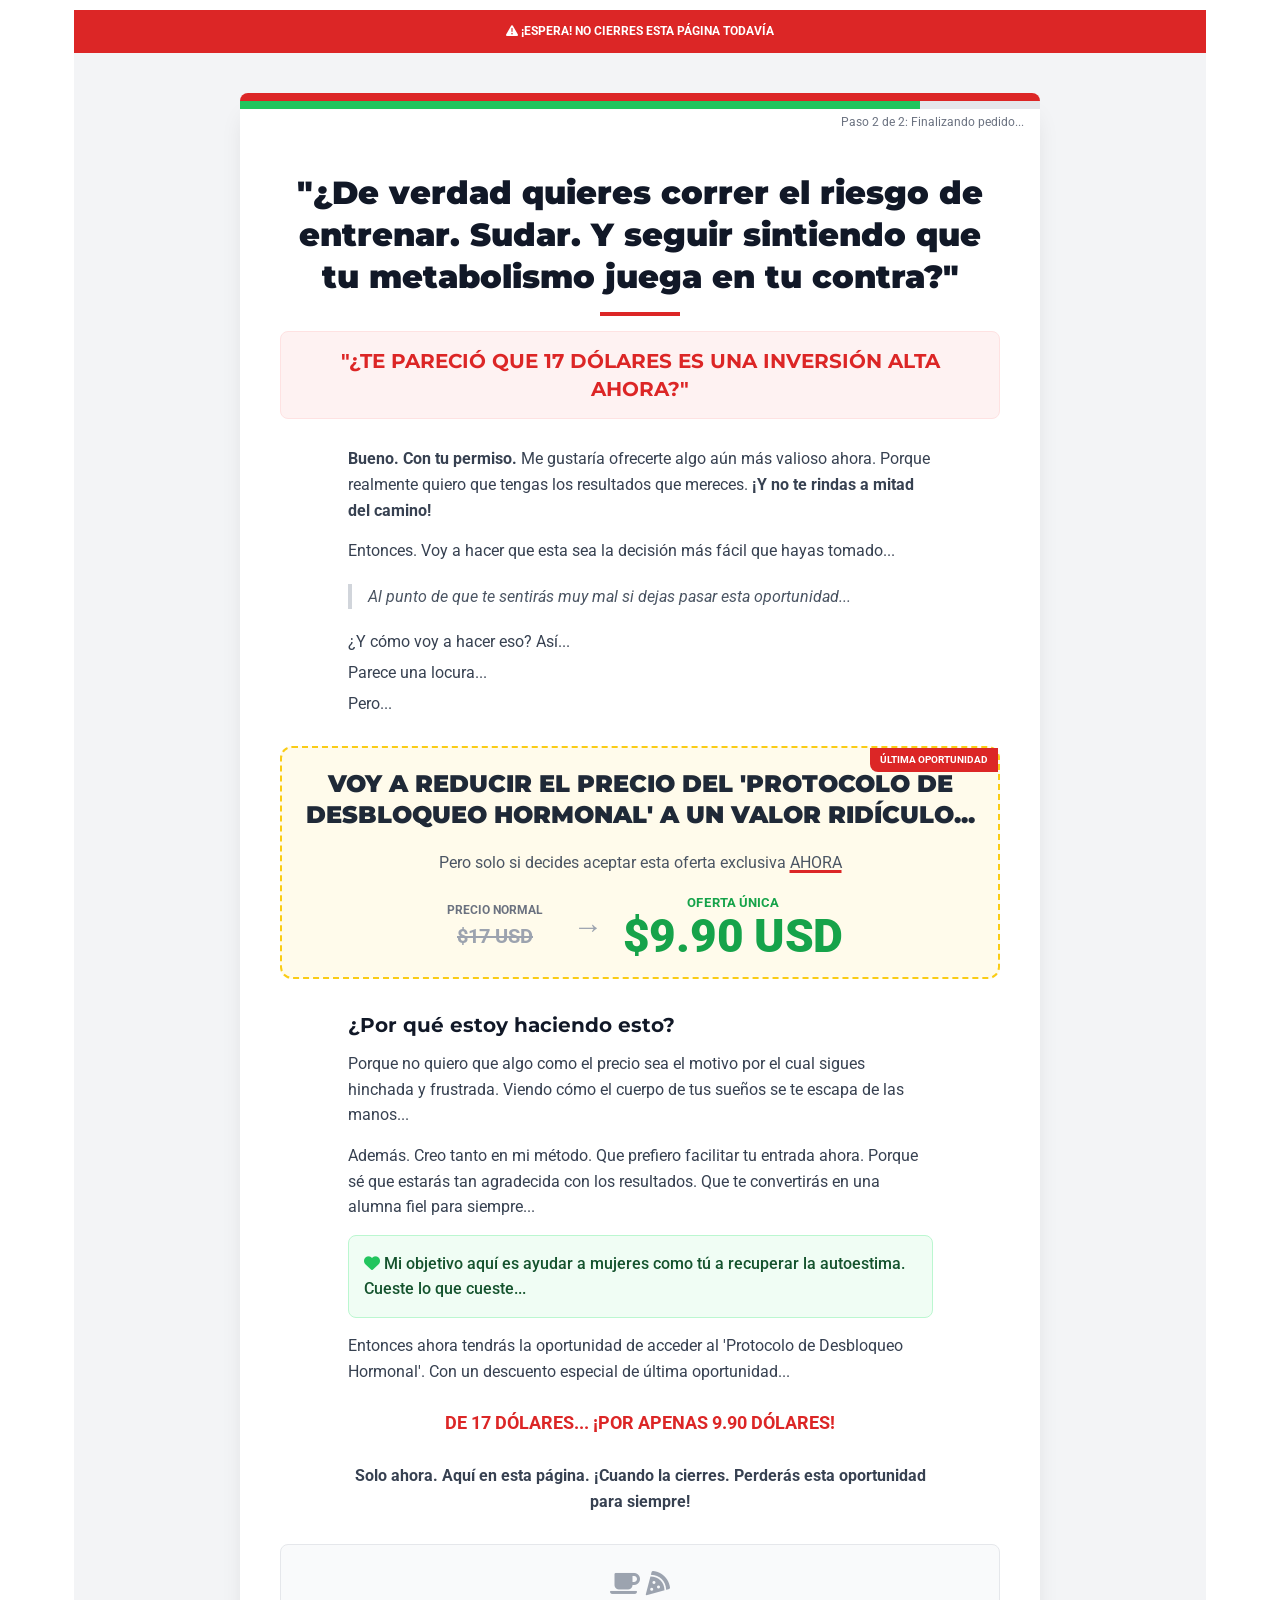
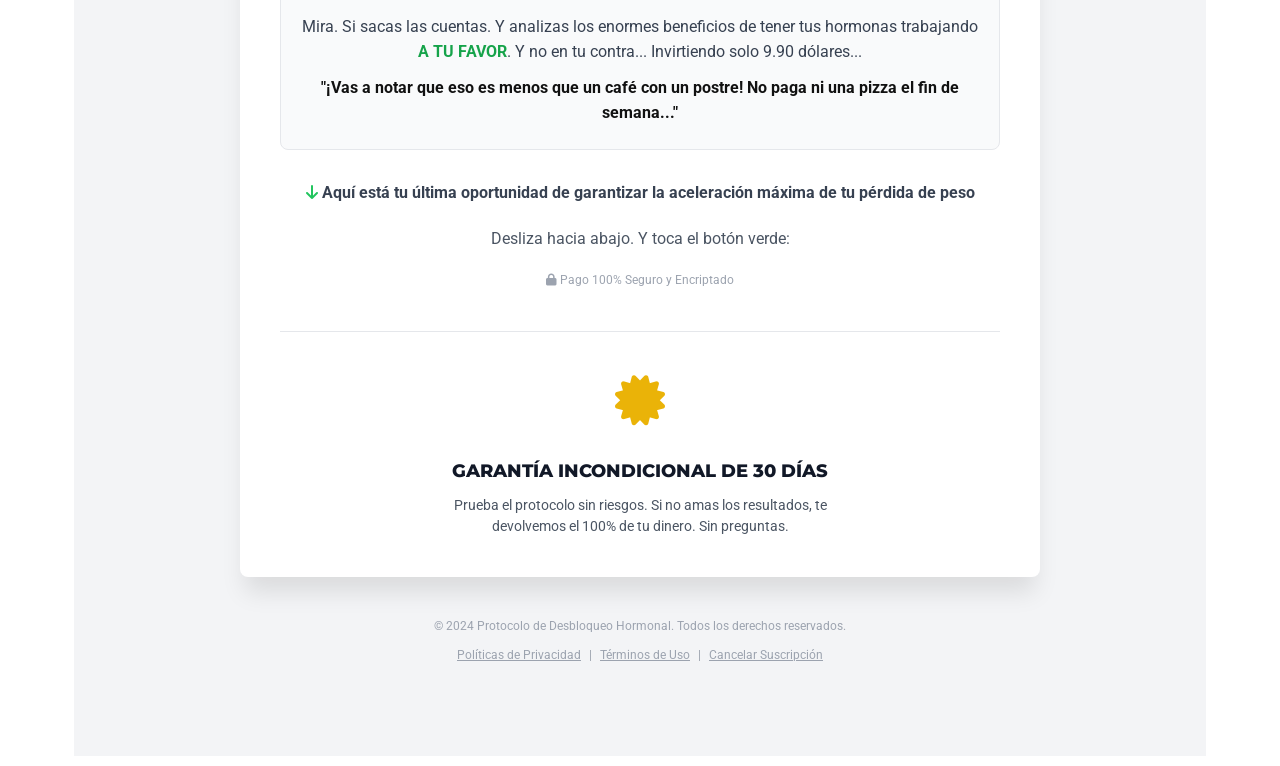
==== commit de134f6a: "Update index.html" ====
--- a/donw01/index.html
+++ b/donw01/index.html
@@ -29,9 +29,7 @@
 <link href="css/all.min.css" rel="stylesheet">
 <link href="https://fonts.googleapis.com/css2?family=Montserrat:wght@400;600;700;900&family=Roboto:wght@300;400;500&display=swap" rel="stylesheet">
 
-<!-- 
-    NOTA: Script Kiwify localizado no final do arquivo junto ao widget.
--->
+<!-- HOTMART - Sales Funnel Widget -->
 
 <style>
     /* RESET GERAL BLINDADO */
@@ -87,20 +85,6 @@
     @keyframes ds-pulse { 0%, 100% { opacity: 1; } 50% { opacity: .8; } }
     @keyframes ds-bounce { 0%, 100% { transform: translateY(-25%); } 50% { transform: translateY(0); } }
     
-    /* Ajustes para o botão da Kiwify ficar responsivo (ID ATUALIZADO) */
-    #kiwify-upsell-trigger-33lr9gZ {
-        width: 100% !important;
-        white-space: normal !important;
-        line-height: 1.3 !important;
-        transition: transform 0.2s !important;
-    }
-    #kiwify-upsell-trigger-33lr9gZ:hover {
-        transform: translateY(-2px) !important;
-        background-color: #27ae60 !important;
-    }
-    #kiwify-upsell-cancel-trigger-33lr9gZ {
-        color: #2563eb !important;
-    }
 </style>
 
 <div id="ds-wrapper" bis_skin_checked="1">
@@ -214,11 +198,15 @@
                 </p>
 
                 <!-- WIDGET KIWIFY INSERIDO (NOVO ID e LINKS) -->
-                <div style="text-align:center" id="kiwify-upsell-33lr9gZ" data-upsell-url="https://desafioviientresexy.site/up32812/" data-downsell-url="https://desafioviientresexy.site/up32812/" bis_skin_checked="1">
-                    <button id="kiwify-upsell-trigger-33lr9gZ" style="background-color:#2ECC70;padding:12px 16px;cursor:pointer;color:#FFFFFF;font-weight:600;border-radius:4px;border:1px solid #2ECC70;font-size:20px; width: 100%;">¡SÍ! QUIERO AGREGARLO A MI PAQUETE Por solo $9.90</button>
-                    <div id="kiwify-upsell-cancel-trigger-33lr9gZ" style="margin-top:1rem;cursor:pointer;font-size:16px;text-decoration:underline;font-family:sans-serif; color: #2563eb;" bis_skin_checked="1">No, gracias. Prefiero pagar el precio completo más tarde o perder esta oportunidad para siempre.</div>
-                </div>
-                <script src="js/upsell.min.js"></script>
+                <!-- HOTMART - Sales Funnel Widget -->
+                <!--- sales funnel container --->
+                <div id="hotmart-sales-funnel"></div>
+                <!--- script load and setup --->
+                <script src="https://checkout.hotmart.com/lib/hotmart-checkout-elements.js"></script>
+                <script>
+                checkoutElements.init('salesFunnel').mount('#hotmart-sales-funnel')
+                </script>
+                <!-- HOTMART - Sales Funnel Widget -->
                 
                 <p style="font-size: 12px; color: #9ca3af; margin-top: 15px;">
                     <i class="fas fa-lock"></i> Pago 100% Seguro y Encriptado
@@ -477,4 +465,4 @@
 
     
 
-</body></html>+</body></html>
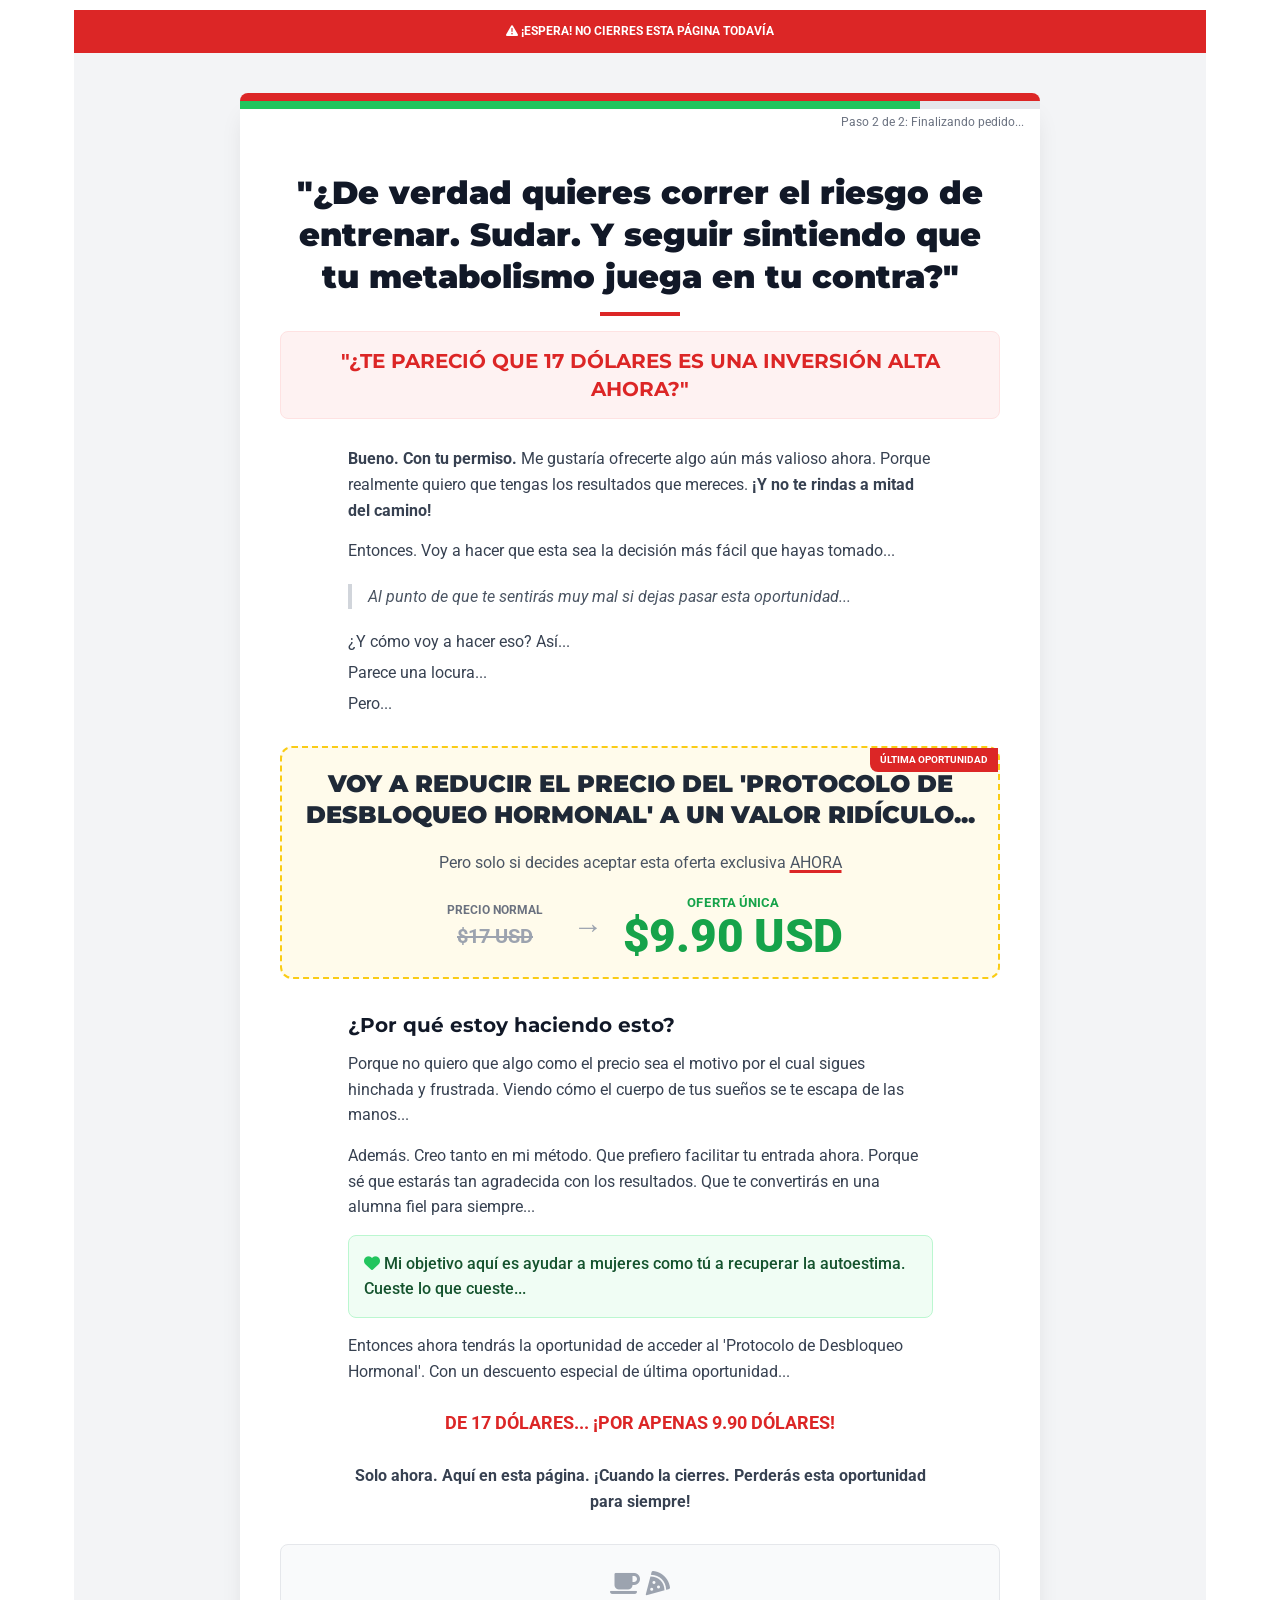
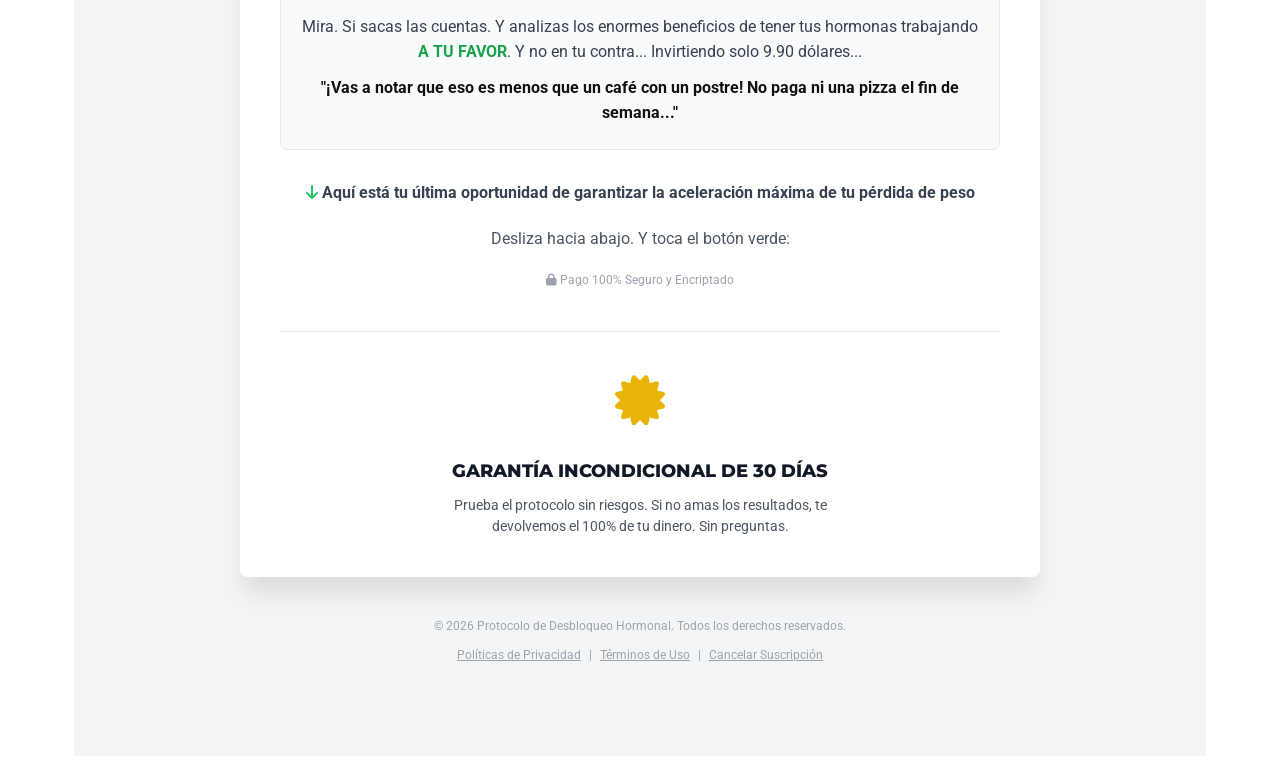
==== commit ca8edac3: "Update index.html" ====
--- a/donw01/index.html
+++ b/donw01/index.html
@@ -231,7 +231,7 @@
 
     <!-- Footer -->
     <div style="text-align: center; font-size: 12px; color: #9ca3af; margin-top: 40px; padding: 0 10px 40px 10px;" bis_skin_checked="1">
-        <p>© 2024 Protocolo de Desbloqueo Hormonal. Todos los derechos reservados.</p>
+        <p>© 2026 Protocolo de Desbloqueo Hormonal. Todos los derechos reservados.</p>
         <!-- Links de Rodapé -->
         <div style="margin-top: 10px;" bis_skin_checked="1">
             <a href="https://desafioviientresexy.site/politicas-de-privacidade/?code_senha=null&token=0vQ0orXk2uWb-9CeQucykGxhoMnN6c&amount=NaN&payment_type=credit-card&payment_version=kiwipay&kw-parent-currency=USD" style="color: #9ca3af; text-decoration: underline; margin: 0 5px;">Políticas de Privacidad</a> | 
